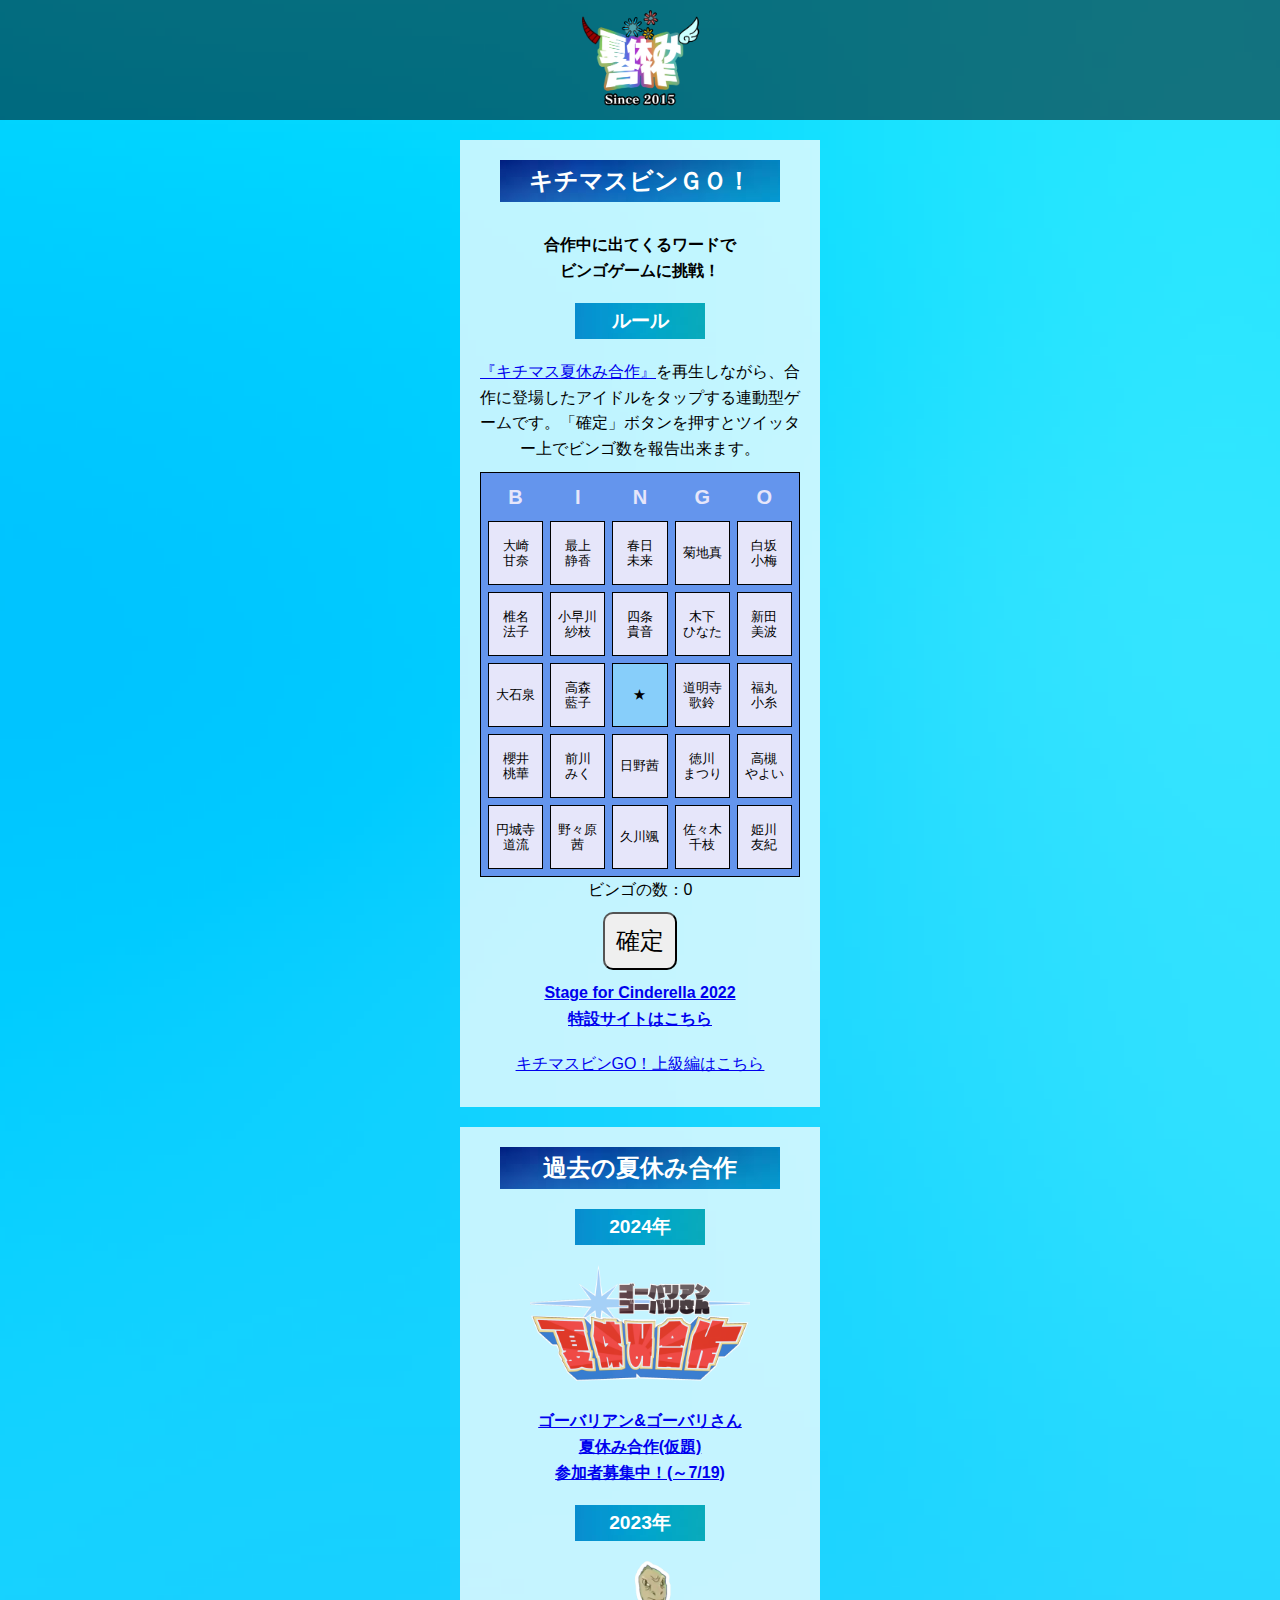
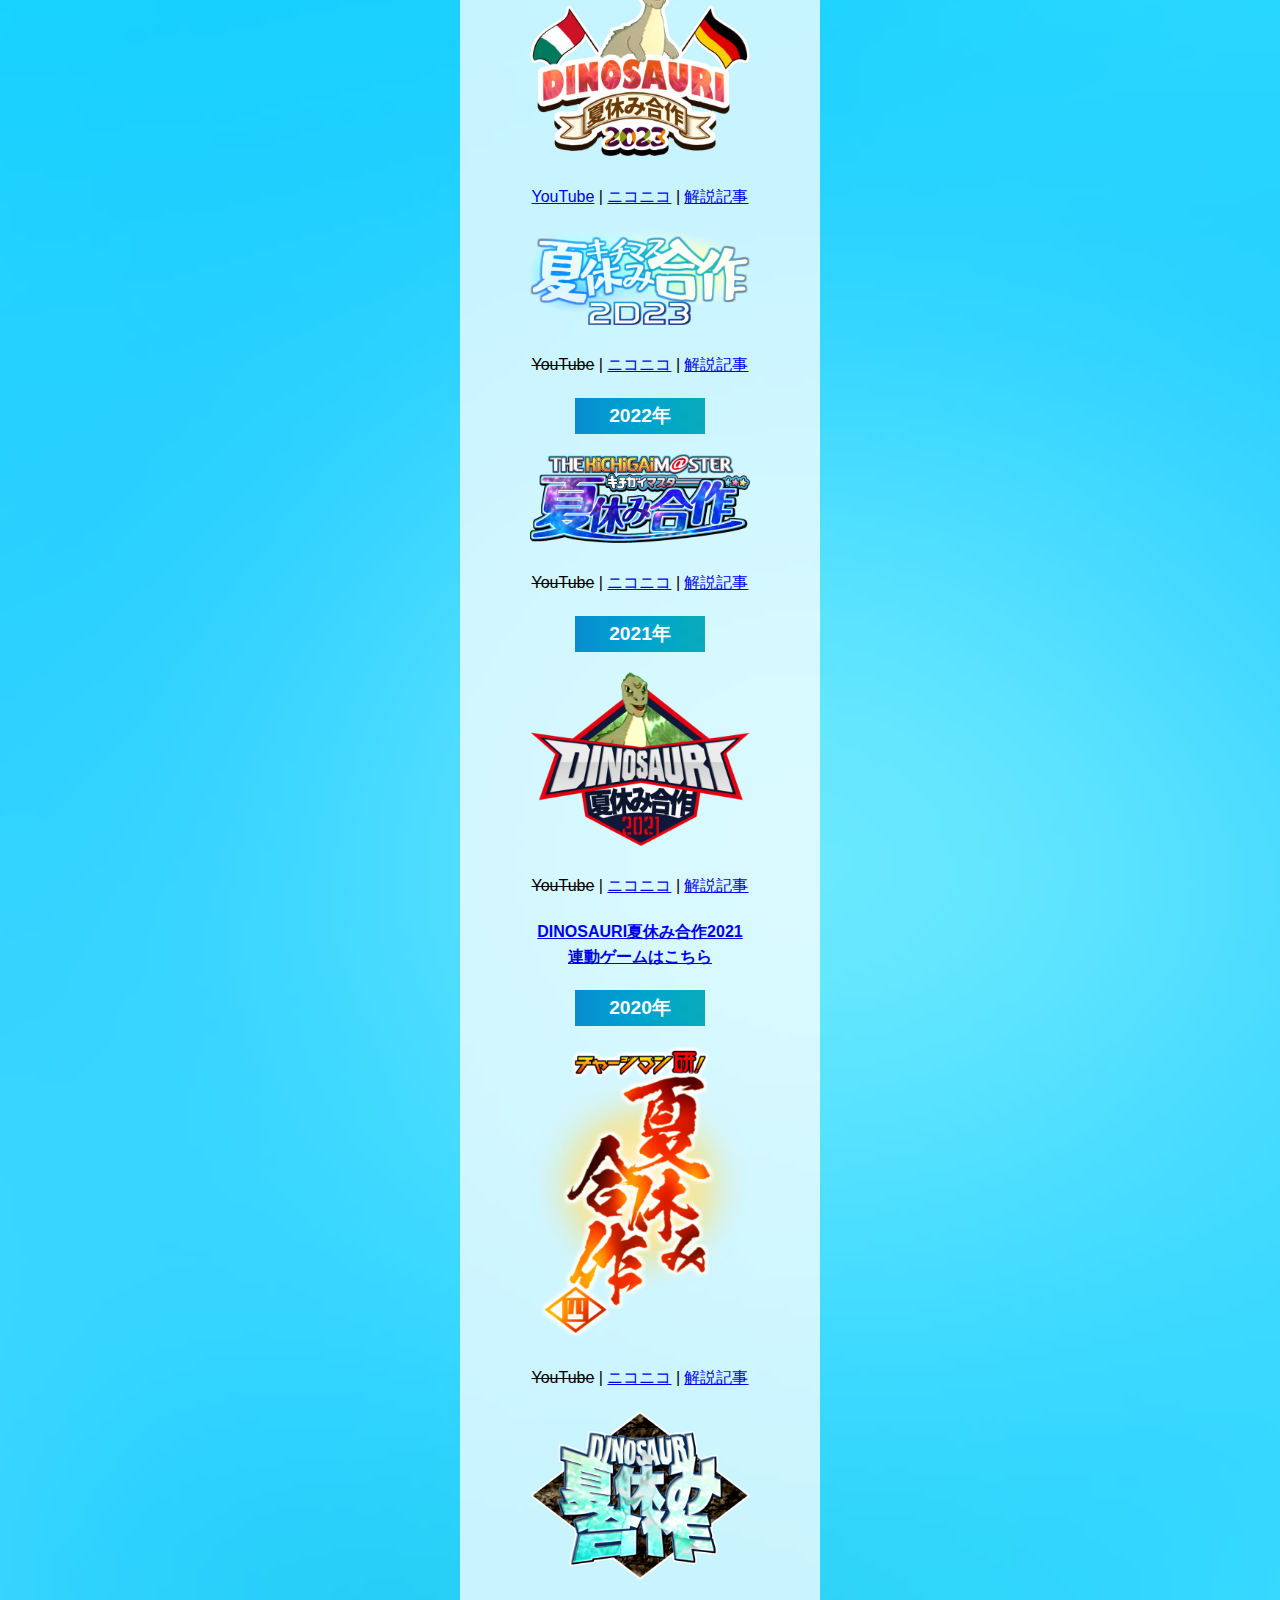
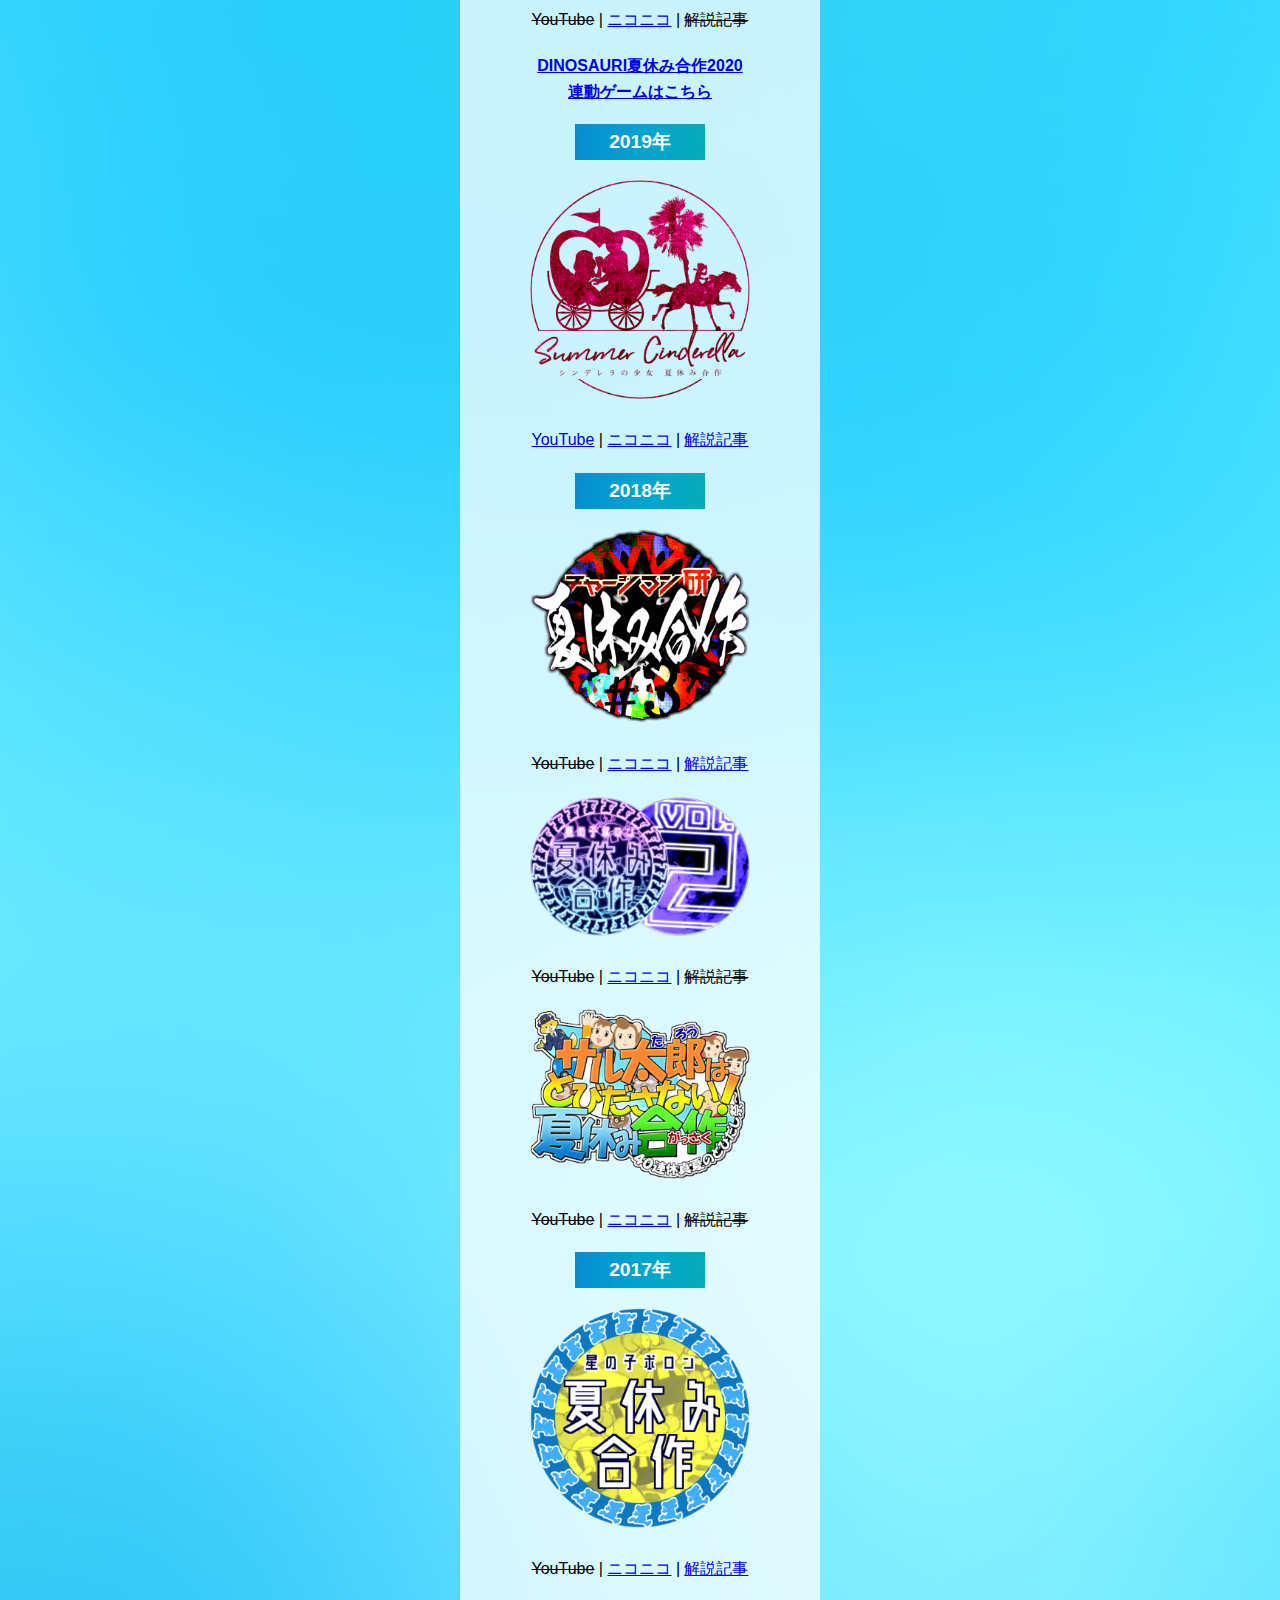
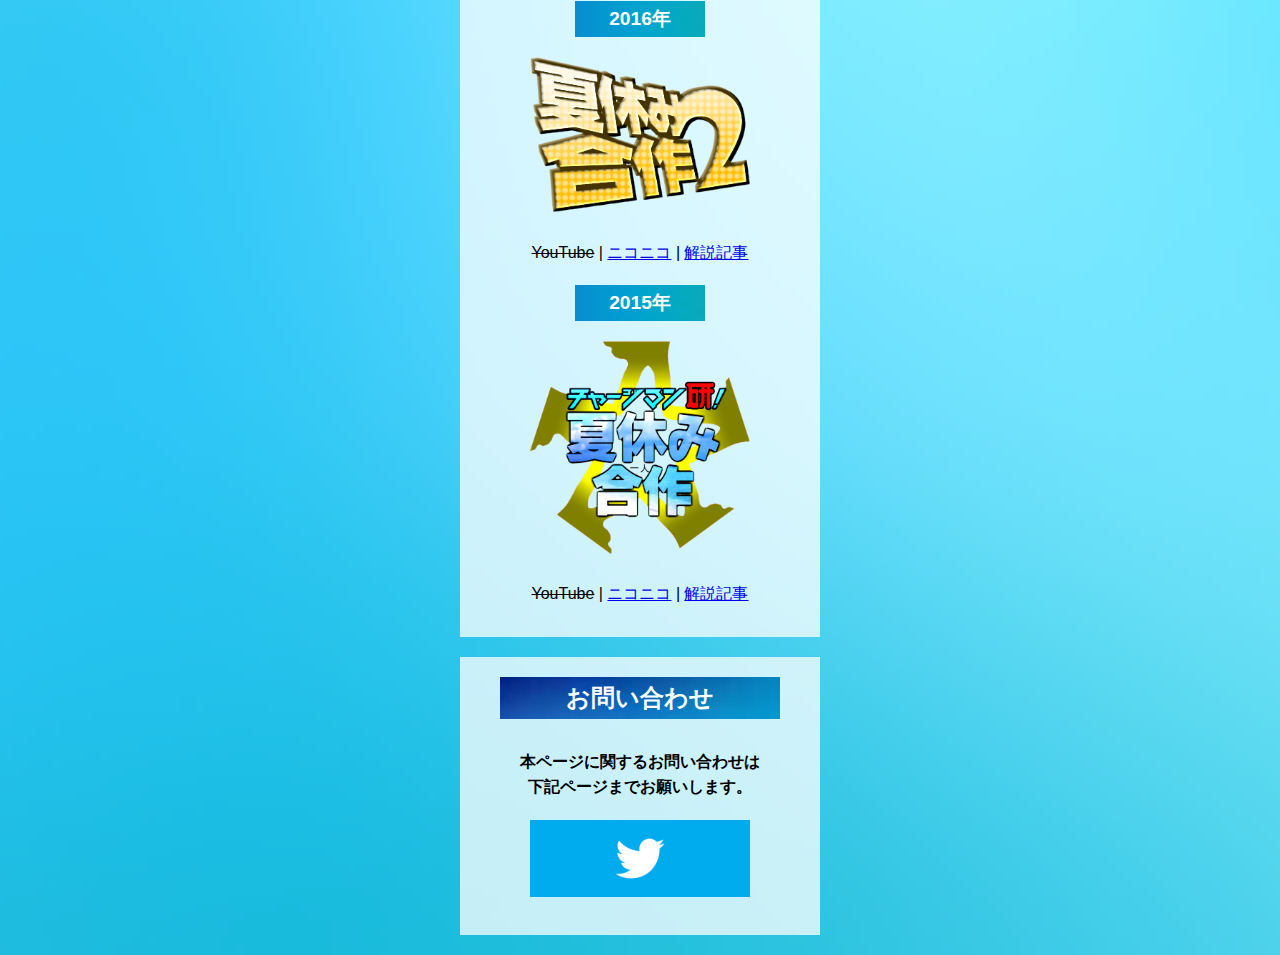
==== index.html @ e2521ad6 "Add files via upload" ====
<!doctype html>
<html lang="ja">

<head>
<meta charset="utf-8">
<meta name="viewport" content="width=device-width, initial-scale=1">
<link rel="shortcut icon" href=""><!-- favicon.ico -->
<link rel="apple-touch-icon" href=""><!-- iphone.png -->
<meta name="description" content="夏休み合作">
<title>キチマスビンGO！【夏休み合作2022連動ゲーム】</title>
<link rel="stylesheet" href="css/normalize.css">
<link rel="stylesheet" href="css/main.css">
<link rel="stylesheet" href="css/swiper.css">
<meta name="twitter:card" content="summary_large_image">
<meta name="twitter:site" content="@alpha_gun">
<meta name="twitter:title" content="夏休み合作">
<meta name="twitter:description" content="夏休み合作">
<meta name="twitter:image" content="images/summer_samune2022.png">
</head>

<body>
<!-- ========== header ========== -->
<header>
<div class="container header-container">
<div class="header-inner">
<h1 class="header-logo2022"><img src="images/summer2024.png" alt="夏休み合作"></h1>
</div><!-- /header-inner -->
</div><!-- /header-container -->
</header>
<!-- ========== /header ========== -->

<!-- ========== main ========== -->
<div class="summer-div">
	<h2 class="summer-h2">キチマスビンＧＯ！</h2>
	<p class="summer-p"><b>合作中に出てくるワードで<br>ビンゴゲームに挑戦！</b></p>
	<h3 class="summer-h3">ルール</h3>
	<p class="summer-p"><a href="https://www.nicovideo.jp/watch/sm40817952" target="_blank"><u>『キチマス夏休み合作』</u></a>を再生しながら、合作に登場したアイドルをタップする連動型ゲームです。「確定」ボタンを押すとツイッター上でビンゴ数を報告出来ます。</p>
	<p>
		<table cellspacing="7" class="bingo2022">
			<thead>
				<tr>
					<th>B</th>
					<th>I</th>
					<th>N</th>
					<th>G</th>
					<th>O</th>
				</tr>
			</thead>
			<tbody id="tbody">
			</tbody>
		</table>
		<div id="emergence_number">
			<p>ビンゴの数：<span id="bingo_count">0</span></p>
		</div>
		<input type="button" value="確定" id="openTwitter" />
	</p>
	<p class="summer-p">
		<a href="https://sfcinderella2022.idolmaster-official.jp/" target="_blank"><u><b>Stage for Cinderella 2022<br>特設サイトはこちら</b></u></a>
	</p>
	<p class="summer-p">
		<a href="advanced/" target="_blank"><u>キチマスビンGO！上級編はこちら</u></a>
	</p>
</div>

<div class="summer-div">
	<h2 class="summer-h2">過去の夏休み合作</h2>
	<h3 class="summer-h3">2024年</h3>
		<!-- ゴーバリ夏休み合作 -->
		<p class="summer-p">
			<a href="https://www.nicovideo.jp/watch/sm43857173" target="_blank">
			<img src="images/2024.png" alt="2024">
			</a>
		</p>
		<p class="summer-p">
			<a href="https://ms18ekenpu.hatenablog.com/entry/2024/05/30/220004" target="_blank"><u><b>ゴーバリアン&ゴーバリさん<br>夏休み合作(仮題)<br>参加者募集中！(～7/19)</b></u></a>
		</p>

	<h3 class="summer-h3">2023年</h3>
		<!-- DINOSAURI夏休み合作2023 -->
		<p class="summer-p">
			<a href="https://www.nicovideo.jp/watch/sm42702193" target="_blank">
			<img src="images/2023_1.png" alt="2023_1">
			</a>
		</p>
		<p class="summer-p">
			<a href="https://youtu.be/dJvhpYKHDEs" target="_blank"><u>YouTube</u></a>
			|
			<a href="https://www.nicovideo.jp/watch/sm42702193" target="_blank"><u>ニコニコ</u></a>
			|
			<a href="https://0724.tokyo/archives/37849210.html" target="_blank"><u>解説記事</u></a>
		</p>

		<!-- キチマス夏休み合作2023 -->
		<p class="summer-p">
			<a href="https://www.nicovideo.jp/watch/sm42525516" target="_blank">
			<img src="images/2023.png" alt="2023">
			</a>
		</p>
		<p class="summer-p">
			<s>YouTube</s>
			|
			<a href="https://www.nicovideo.jp/watch/sm42525516" target="_blank"><u>ニコニコ</u></a>
			|
			<a href="https://ms18ekenpu.hatenablog.com/entry/2023/08/24/235638" target="_blank"><u>解説記事</u></a>
		</p>

	<h3 class="summer-h3">2022年</h3>
		<!-- キチマス夏休み合作 -->
		<p class="summer-p">
			<a href="https://www.nicovideo.jp/watch/sm40817952" target="_blank">
			<img src="images/2022.png" alt="2022">
			</a>
		</p>
		<p class="summer-p">
			<s>YouTube</s>
			|
			<a href="https://www.nicovideo.jp/watch/sm40817952" target="_blank"><u>ニコニコ</u></a>
			|
			<a href="https://ms18ekenpu.hatenablog.com/entry/2022/08/08/211213" target="_blank"><u>解説記事</u></a>
		</p>

	<h3 class="summer-h3">2021年</h3>
		<!-- DINOSAURI夏休み合作2021 -->
		<p class="summer-p">
			<a href="https://www.nicovideo.jp/watch/sm39084681" target="_blank">
			<img src="images/2021.png" alt="2021">
			</a>
		</p>
		<p class="summer-p">
			<s>YouTube</s>
			|
			<a href="https://www.nicovideo.jp/watch/sm39084681" target="_blank"><u>ニコニコ</u></a>
			|
			<a href="https://0724.tokyo/archives/29995260.html" target="_blank"><u>解説記事</u></a>
		</p>
		<p class="summer-p">
			<a href="2021/"><u><b>DINOSAURI夏休み合作2021<br>連動ゲームはこちら</b></u></a>
		</p>

	<h3 class="summer-h3">2020年</h3>
		<!-- チャー研夏休み合作4 -->
		<p class="summer-p">
			<a href="https://www.nicovideo.jp/watch/sm37569836" target="_blank">
			<img src="images/2020_1.png" alt="2020_1">
			</a>
		</p>
		<p class="summer-p">
			<s>YouTube</s>
			|
			<a href="https://www.nicovideo.jp/watch/sm37569836" target="_blank"><u>ニコニコ</u></a>
			|
			<a href="https://0724.tokyo/archives/26369415.html" target="_blank"><u>解説記事</u></a>
		</p>

		<!-- DINOSAURI夏休み合作 -->
		<p class="summer-p">
			<a href="https://www.nicovideo.jp/watch/sm37107459" target="_blank">
			<img src="images/2020.png" alt="2020">
			</a>
		</p>
		<p class="summer-p">
			<s>YouTube</s>
			|
			<a href="https://www.nicovideo.jp/watch/sm37107459" target="_blank"><u>ニコニコ</u></a>
			|
			<s>解説記事</s>
		</p>
		<p class="summer-p">
			<a href="2020/"><u><b>DINOSAURI夏休み合作2020<br>連動ゲームはこちら</b></u></a>
		</p>

	<h3 class="summer-h3">2019年</h3>
		<!-- シンデレラの少女夏休み合作 -->
		<p class="summer-p">
			<a href="https://www.nicovideo.jp/watch/sm35444071" target="_blank">
			<img src="images/2019.png" alt="2019">
			</a>
		</p>
		<p class="summer-p">
			<a href="https://youtu.be/AQMVekYyo0c" target="_blank"><u>YouTube</u></a>
			|
			<a href="https://www.nicovideo.jp/watch/sm35444071" target="_blank"><u>ニコニコ</u></a>
			|
			<a href="https://ms18ekenpu.hatenablog.com/entry/ar1797597" target="_blank"><u>解説記事</u></a>
		</p>

	<h3 class="summer-h3">2018年</h3>
		<!-- チャー研夏休み合作3 -->
		<p class="summer-p">
			<a href="https://www.nicovideo.jp/watch/sm33578741" target="_blank">
			<img src="images/2018.png" alt="2018">
			</a>
		</p>
		<p class="summer-p">
			<s>YouTube</s>
			|
			<a href="https://www.nicovideo.jp/watch/sm33578741" target="_blank"><u>ニコニコ</u></a>
			|
			<a href="https://ms18ekenpu.hatenablog.com/entry/ar1647394" target="_blank"><u>解説記事</u></a>
		</p>

		<!-- ポロン夏休み合作2 -->
		<p class="summer-p">
			<a href="https://www.nicovideo.jp/watch/sm33576137" target="_blank">
			<img src="images/2018_1.png" alt="2018_1">
			</a>
		</p>
		<p class="summer-p">
			<s>YouTube</s>
			|
			<a href="https://www.nicovideo.jp/watch/sm33576137" target="_blank"><u>ニコニコ</u></a>
			|
			<s>解説記事</s>
		</p>

		<!-- サル太郎夏休み合作 -->
		<p class="summer-p">
			<a href="https://www.nicovideo.jp/watch/sm33577254" target="_blank">
			<img src="images/2018_2.png" alt="2018_2">
			</a>
		</p>
		<p class="summer-p">
			<s>YouTube</s>
			|
			<a href="https://www.nicovideo.jp/watch/sm33577254" target="_blank"><u>ニコニコ</u></a>
			|
			<s>解説記事</s>
		</p>

	<h3 class="summer-h3">2017年</h3>
		<!-- ポロン夏休み合作 -->
		<p class="summer-p">
			<a href="https://www.nicovideo.jp/watch/sm31613584" target="_blank">
			<img src="images/2017.png" alt="2017">
			</a>
		</p>
		<p class="summer-p">
			<s>YouTube</s>
			|
			<a href="https://www.nicovideo.jp/watch/sm31613584" target="_blank"><u>ニコニコ</u></a>
			|
			<a href="https://0724.tokyo/archives/19364456.html" target="_blank"><u>解説記事</u></a>
		</p>

	<h3 class="summer-h3">2016年</h3>
		<!-- チャー研夏休み合作2 -->
		<p class="summer-p">
			<a href="https://www.nicovideo.jp/watch/sm29278733" target="_blank">
			<img src="images/2016.png" alt="2016">
			</a>
		</p>
		<p class="summer-p">
			<s>YouTube</s>
			|
			<a href="https://www.nicovideo.jp/watch/sm29278733" target="_blank"><u>ニコニコ</u></a>
			|
			<a href="https://0724.tokyo/archives/19364658.html" target="_blank"><u>解説記事</u></a>
		</p>

	<h3 class="summer-h3">2015年</h3>
		<!-- チャー研夏休み合作 -->
		<p class="summer-p">
			<a href="https://www.nicovideo.jp/watch/sm26759230" target="_blank">
			<img src="images/2015.png" alt="2015">
			</a>
		</p>
		<p class="summer-p">
			<s>YouTube</s>
			|
			<a href="https://www.nicovideo.jp/watch/sm26759230" target="_blank"><u>ニコニコ</u></a>
			|
			<a href="https://0724.tokyo/archives/19364595.html" target="_blank"><u>解説記事</u></a>
		</p>

</div>

<div class="summer-div">
	<h2 class="summer-h2">お問い合わせ</h2>
	<p class="summer-p">
		<b>本ページに関するお問い合わせは<br>下記ページまでお願いします。</b>
	</p>
	<!--
	<p class="summer-p">
		<a href="https://0724.tokyo"><img src="images/0724tokyo.png" alt="冷蔵庫" target="_blank"></a>
	</p>
	-->
	<p class="summer-p">
		<a href="https://x.com/alpha_gun"><img src="images/twitter.png" alt="X(旧Twitter)" target="_blank"></a>
	</p>
</div>
<!-- ========== /main ========== -->

<script src="script/script.js"></script>
<script src="script/counter.js"></script>
<script src="script/bingo2022.js"></script>
<script src="script/swiper.js"></script>
<script src="https://ajax.googleapis.com/ajax/libs/jquery/2.0.0/jquery.min.js"></script>
<script async src="https://platform.twitter.com/widgets.js" charset="utf-8"></script>
<script src="https://d.line-scdn.net/r/web/social-plugin/js/thirdparty/loader.min.js" async="async" defer="defer"></script>

<script>
//一番上に戻る
jQuery(document).ready(function() {
	var offset = 100;
	var duration = 500;
	jQuery(window).scroll(function() {
		if (jQuery(this).scrollTop() > offset) {
			jQuery('.pagetop').fadeIn(duration);
		} else {
			jQuery('.pagetop').fadeOut(duration);
		}
	});
	jQuery('.pagetop').click(function(event) {
		event.preventDefault();
		jQuery('html, body').animate({scrollTop: 0}, duration);
		return false;
	})
});
</script>

<div class="pagetop"><img src="images/top.png" class="pagetop-img"></div> 

</body>
</html>
---- css/main.css ----
@charset "utf-8";

/* ========== すべて共通 ========== */
html, body {
	font-size: 16px;
	font-family: 'M PLUS 1p', sans-serif;
	color: #000;
	text-align: center;
}
html {
	background: url(../images/h8.png) no-repeat center center;
	background-size: cover;
	margin: 0 auto;	/* 空白 */
}
body, div, p, h1, h2, h3, h4, ul, figure {
	margin: 0 auto 0 auto;	/* 空白 */
	padding: 0;
}
p, td, th, li {
	line-height: 1.6;
}
strong {
	color: #1f1fcc;
	font-size: 1.3rem;	
}
img {
	width: 100%;
	height: auto;
}
a {
	color: 1f1fcc;
	text-decoration: none;
}
a:hover {
	color: 1f1fff;
}
a:active {
	color: 1f1f99;
}
/* 共通の見出し */
h1 {
	margin-bottom: 0rem;
	border-bottom: 0px dashed cc1f1f;
	font-weight: normal;
	font-size: 1.6rem;
}

/* ========== ヘッダー ========== */
header {
	background-color: rgba( 0, 0, 0, 0.50 );
}
.header-inner {
	display: flex;
	justify-content: space-between;
	align-items: center;
}
.header-logo {
	margin: 0 auto;
	padding: 10px 0;
	width: 130px;
	height: 100px;
}
/* キチマス用 20220724 */
.header-logo2022 {
	margin: 0 auto;
	padding: 10px 0;
	width: 230px;
	height: 100px;
}

/* ========== index.html トップページ ========== */
/* 見出し */
.summer-h2 {
	margin: 0px auto 20px auto;	/* 空白 */
	border: 0px solid #1f1fff;	/* 縁取り */
	padding: 5px;			/* 文字周り余白 */
	max-width: 270px;
	border-radius: 0px;		/* 角丸める */
	background: url(../images/h0.jpg) no-repeat center center;
	color: #fff;
	font-size: 1.5rem;
}
.summer-h3 {
	margin: 10px auto 10px auto;	/* 空白 */
	border: 0px solid #1f1fff;	/* 縁取り */
	padding: 5px;			/* 文字周り余白 */
	max-width: 120px;
	border-radius: 0px;		/* 角丸める */
	background: url(../images/h2.jpg) no-repeat center center;
	color: #fff;
	font-size: 1.2rem;
}

/* 枠内 */
.summer-div {
	margin: 20px auto 20px auto;	/* 空白 */
	padding: 20px 20px;
	border: 0px solid #1f1fff;
	border-radius: 0px;
	max-width: 320px;
	background-color: rgba( 255, 255, 255, 0.75 );
}
.summer-p {
	padding: 10px 0;
}
.summer-p img{
	max-width: 220px;
	height: auto;
}

/* ========== 上に戻るボタン ========== */
.pagetop {
	color: #fff;
	background-color: rgba(0,0,0,0.3);
	text-decoration: none;
	display: none;
	position: fixed;
	bottom: 1rem;
	right: 1rem;
	font-size: 1.5rem;
	width: 3.3rem;
	height: 3.3rem;
	line-height: 3.3rem;
	border-radius: 3.3rem;
	text-align: center;
	cursor: pointer;
}
.pagetop-img {
	padding-top: 0.7rem;
	max-width: 50%;
	height: auto;
}
.pagetop:hover {
	color: #fff !important;
	background-color: #1f1fff;
	text-decoration: none;
}

/* ========== カウントボタン ========== */
#disp_count {
	background-color: #1f1fff;
	color: #FFF;
	font-size: 72px;
	border-radius: 10px;
	padding: 10px;
	width: 180px;
}

#btn_count_up {
	font-size: 24px;
	border-radius: 10px;
	padding: 20px 78px;
	margin-top: 10px;
}

#btn_reset {
	font-size: 24px;
	border-radius: 10px;
	padding: 11px;
	margin-top: 10px;
}

#openTwitter {
	font-size: 24px;
	border-radius: 10px;
	padding: 11px;
	margin-top: 10px;
}

#btn_count_up:hover {
	background-color: #8f8fff;
}
#btn_reset:hover {
	background-color: #ff8f8f;
}
#openTwitter:hover {
	background-color: #8f8fff;
}

/* ========== 夏休み合作2021ビンゴゲーム ========== */
.bingo2021 {
	table-layout:fixed;
	border:1px solid black;
	background: #9932CC;
	width: 100%;
}
.bingo2021 th {
	font-size: 20px;
	color: #E6E6FA;
}
.bingo2021 td {
	font-size: 13px;
	vertical-align: middle;
	border:1px solid black;
	text-align: center;
	line-height: 50px;
	width: 20%;
	background: #E6E6FA;
}
.bingo2021 .isclicked_true {
	background: #87CEEB;
}

/* ========== 夏休み合作2022ビンゴゲーム ========== */
.bingo2022 {
	table-layout:fixed;
	border:1px solid black;
	background: #6495ED;
	width: 100%;
}
.bingo2022 th {
	font-size: 20px;
	color: #E6E6FA;
}
.bingo2022 td {
	font-size: 13px;
	vertical-align: middle;
	border:1px solid black;
	text-align: center;
	line-height: 15px;
	width: 20%;
	background: #E6E6FA;
}
.bingo2022 .isclicked_true {
	background: #87CEFA;
}

/* ========== 夏休み合作2022ビンゴゲーム上級 ========== */
.bingo2022advanced {
	table-layout:fixed;
	border:1px solid black;
	background: #FF4500;
	width: 100%;
}
.bingo2022advanced th {
	font-size: 20px;
	color: #FFFACD;
}
.bingo2022advanced td {
	font-size: 9px;
	vertical-align: middle;
	border:1px solid black;
	text-align: center;
	line-height: 20px;
	width: 20%;
	background: #FFFFE0;
}
.bingo2022advanced .isclicked_true {
	background: #FFD700;
}
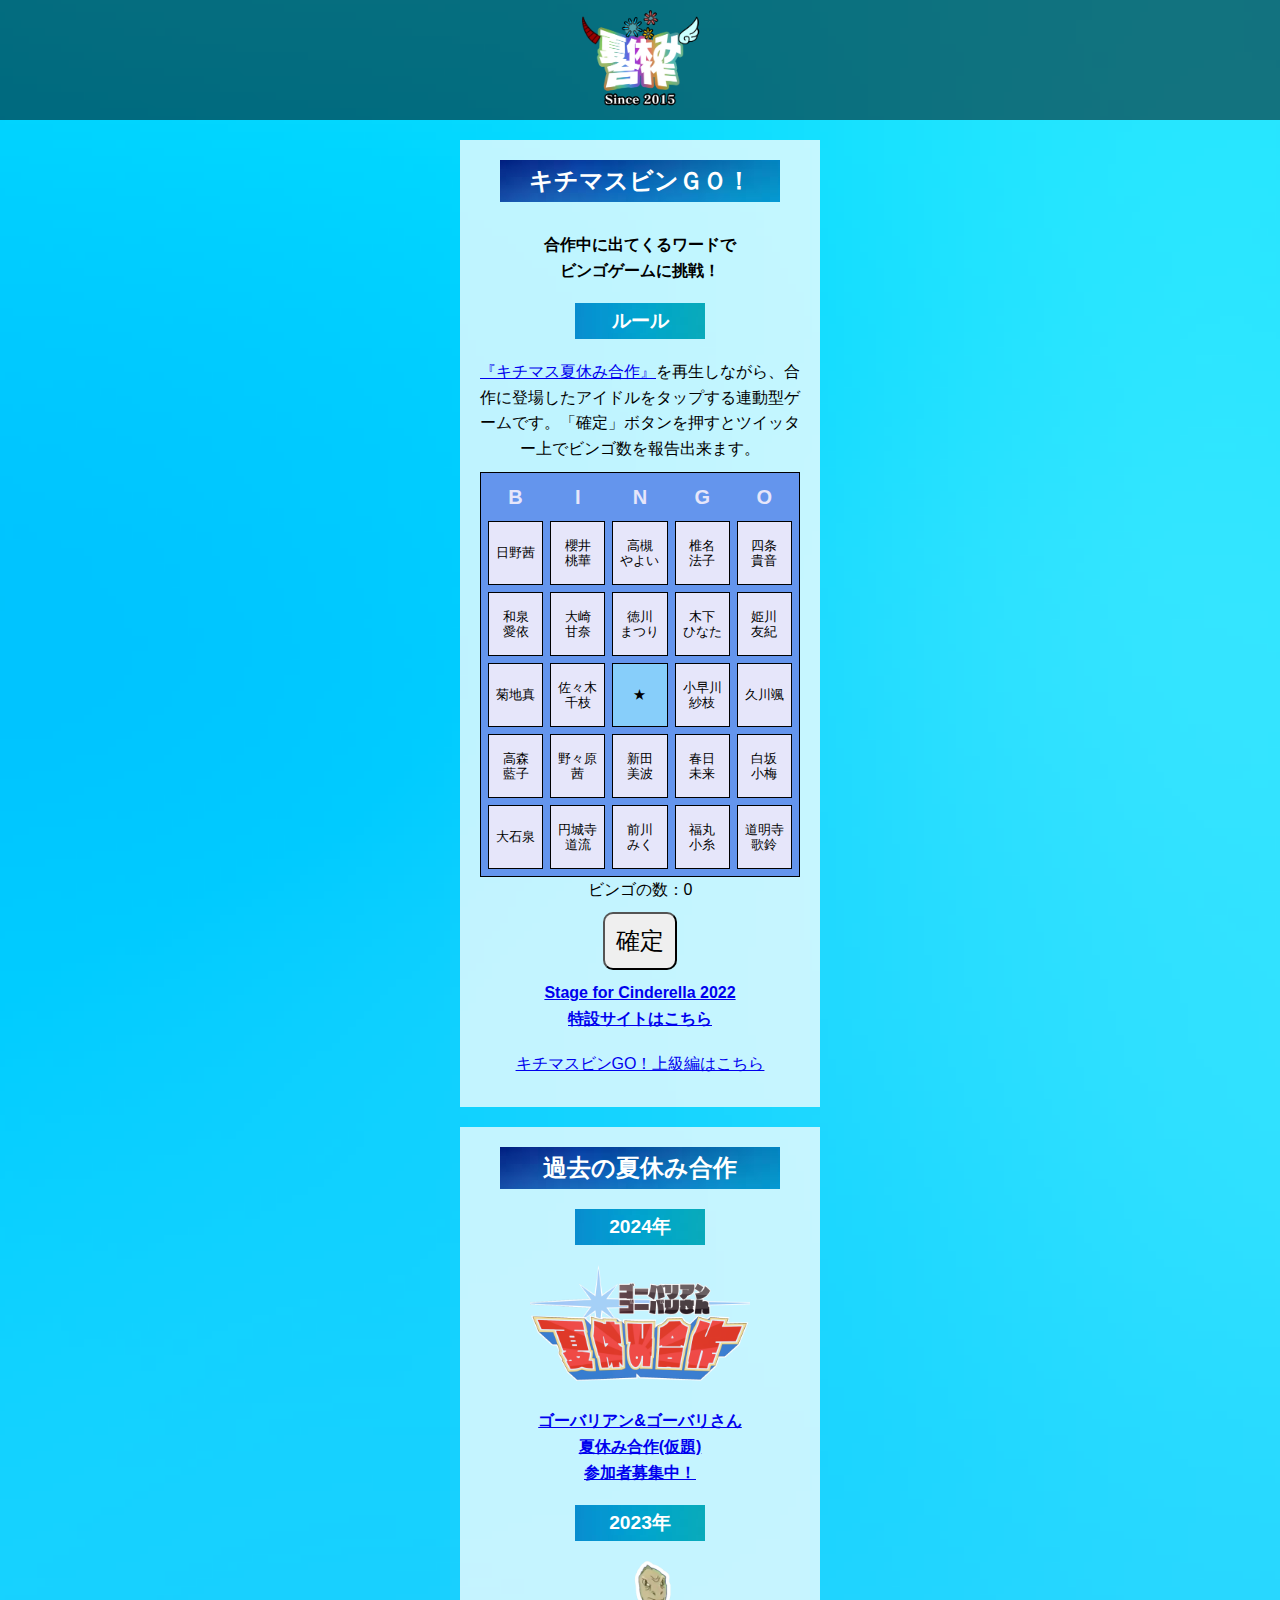
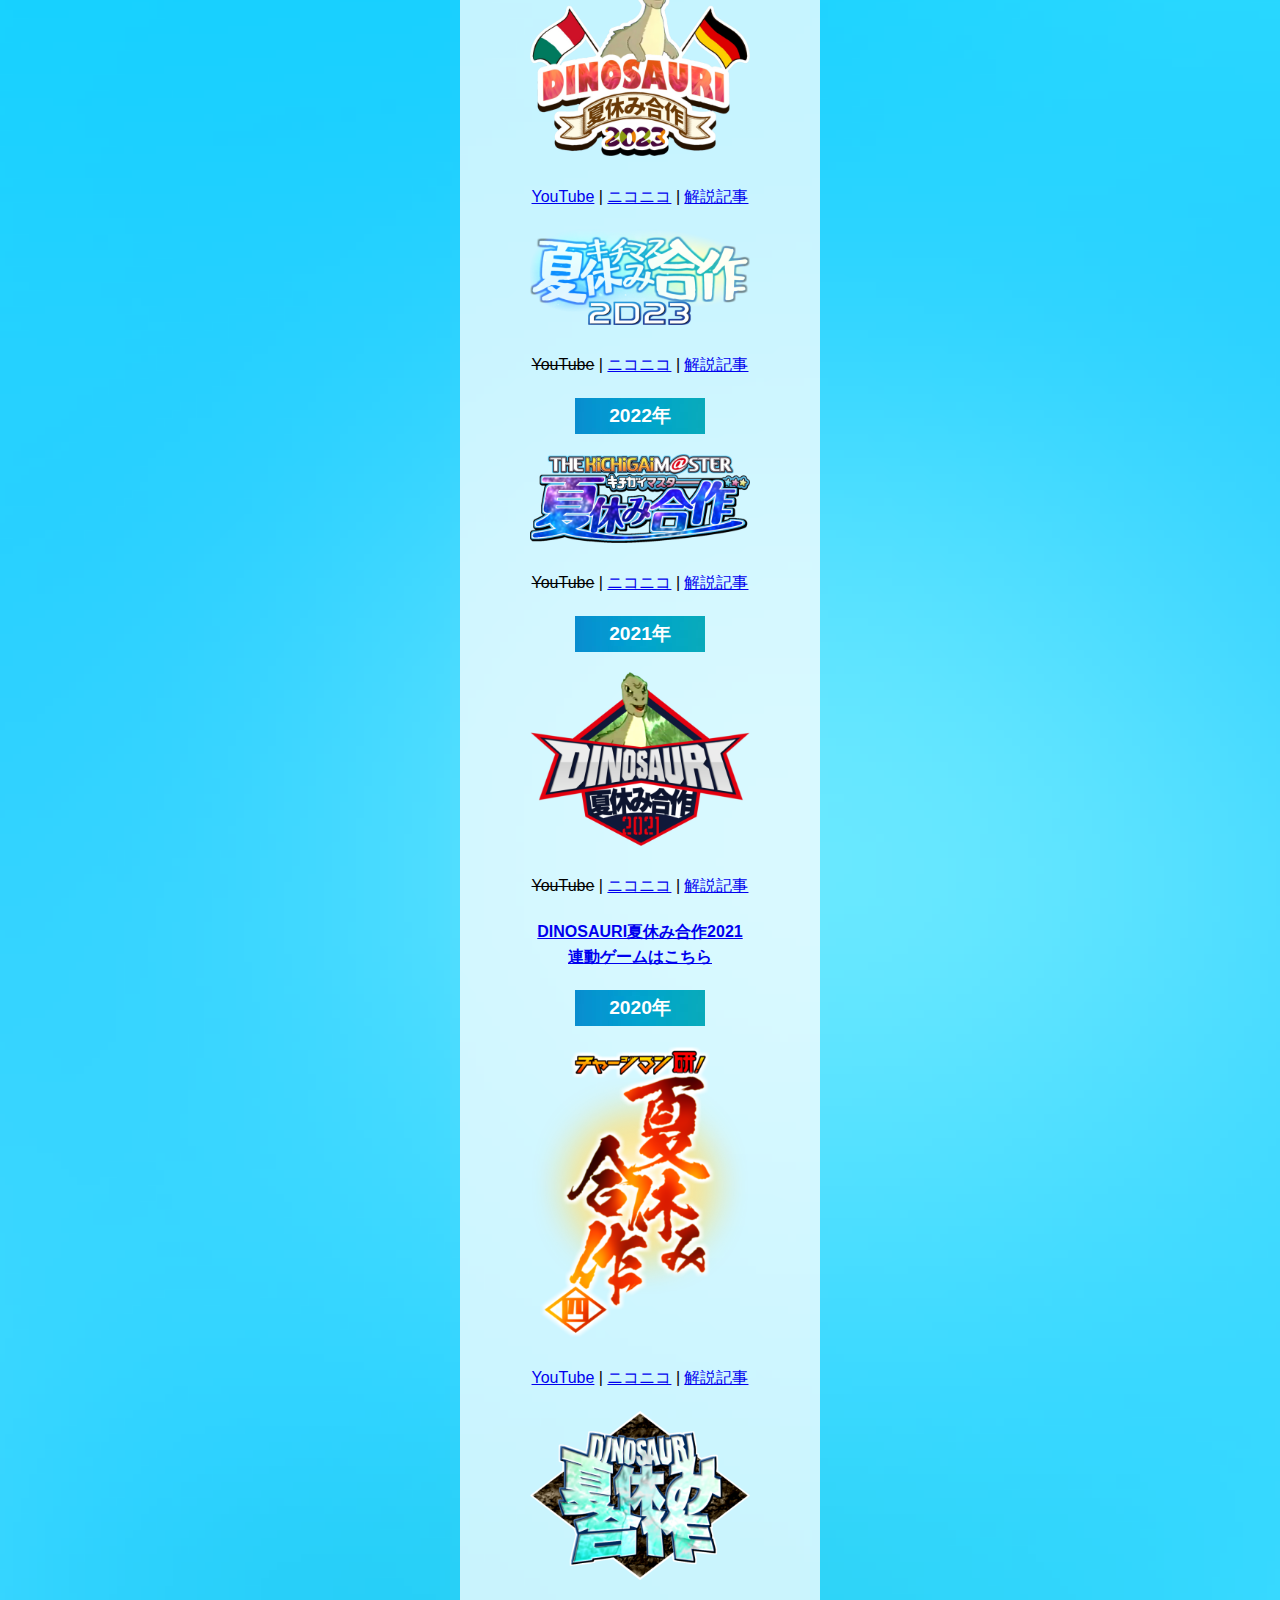
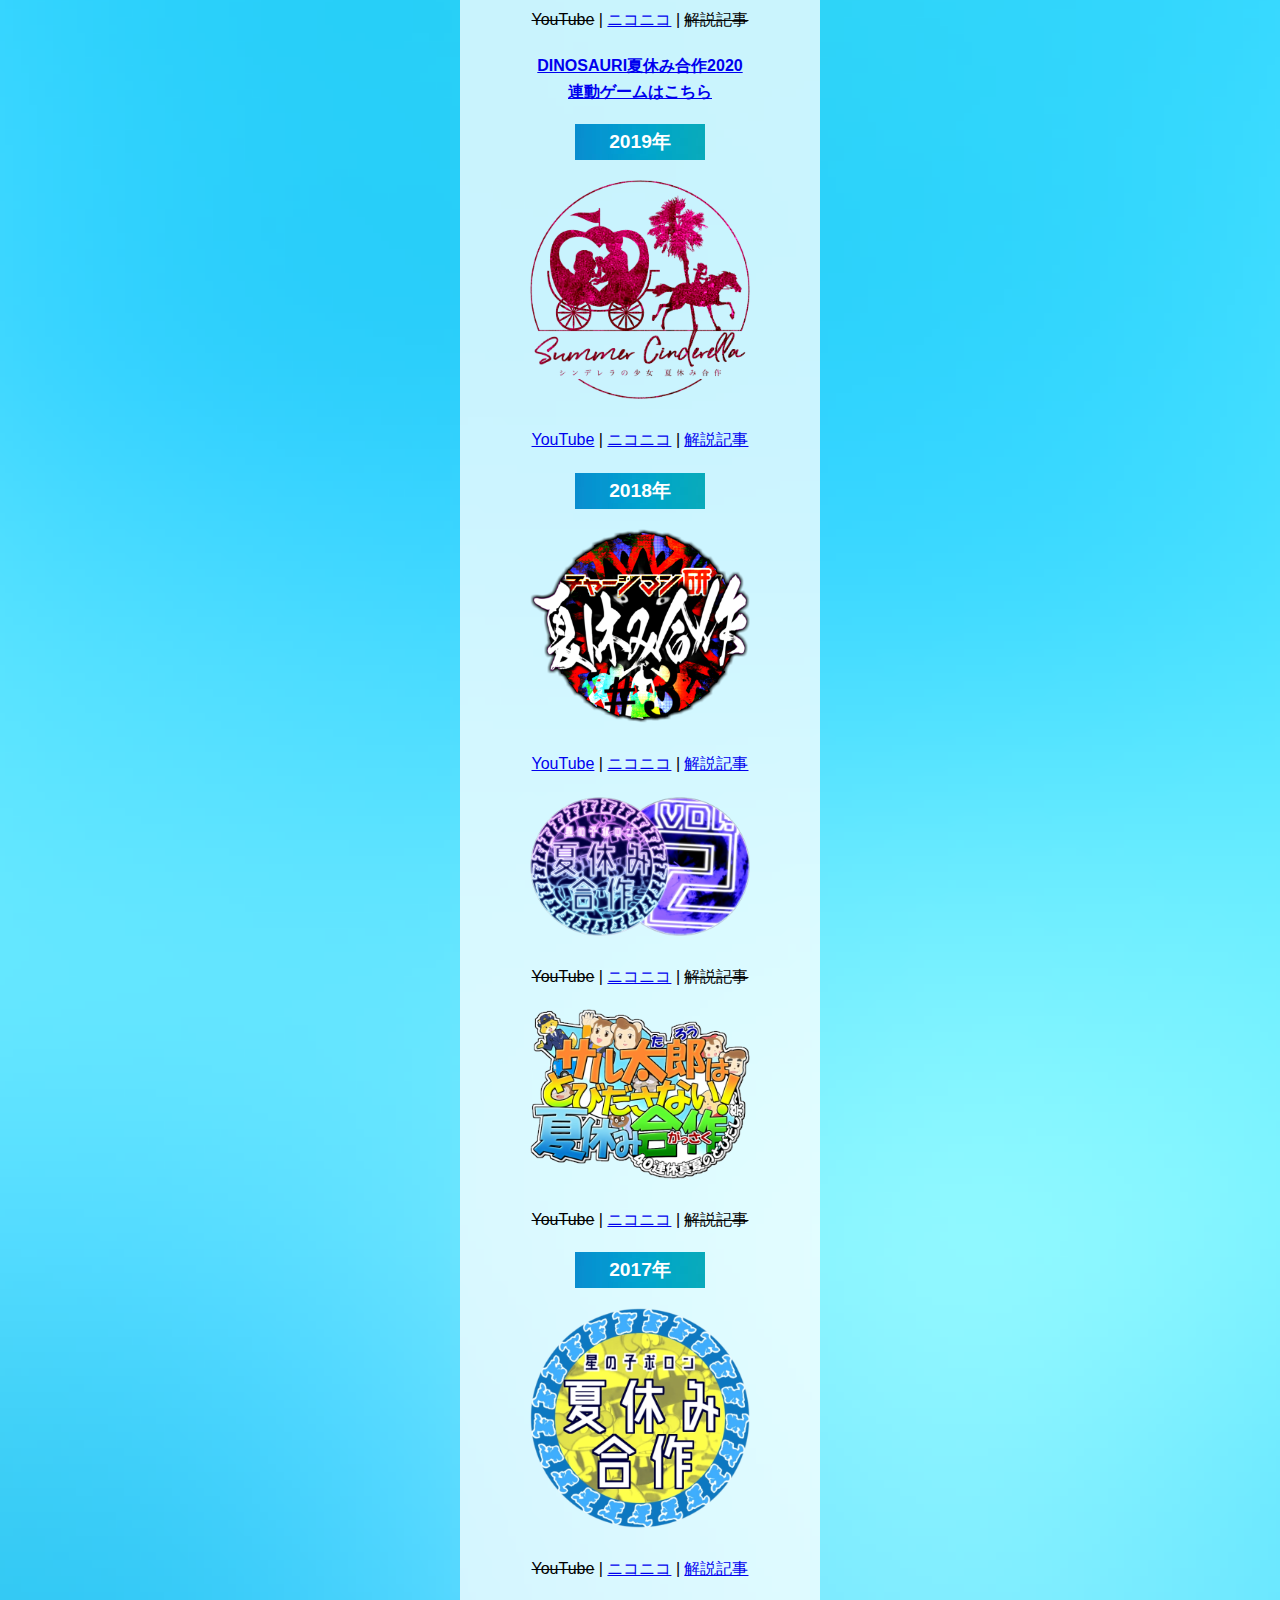
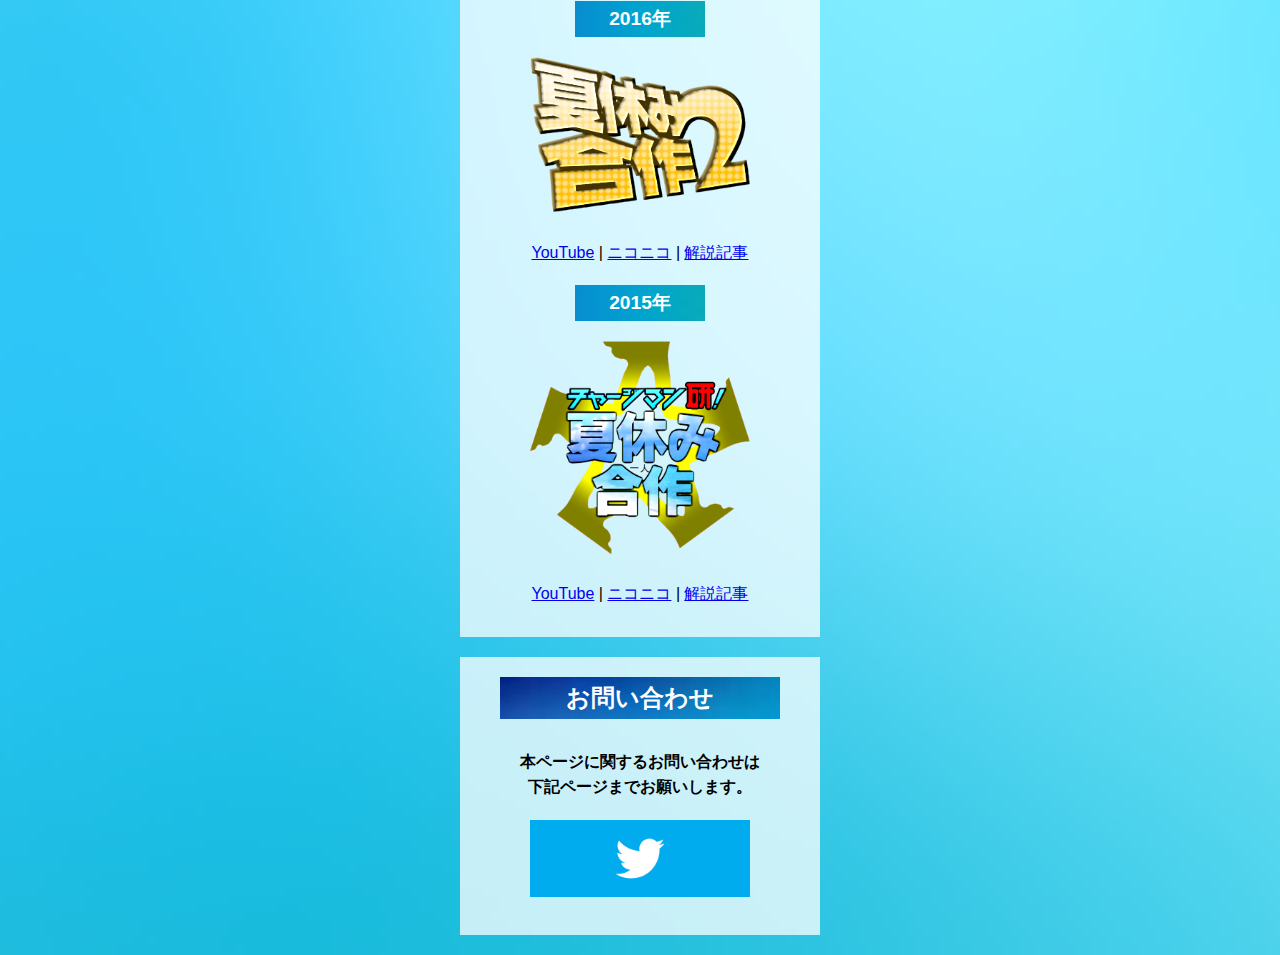
==== commit f26f55a7: "Add files via upload" ====
--- a/index.html
+++ b/index.html
@@ -72,7 +72,7 @@
 			</a>
 		</p>
 		<p class="summer-p">
-			<a href="https://ms18ekenpu.hatenablog.com/entry/2024/05/30/220004" target="_blank"><u><b>ゴーバリアン&ゴーバリさん<br>夏休み合作(仮題)<br>参加者募集中！(～7/19)</b></u></a>
+			<a href="https://ms18ekenpu.hatenablog.com/entry/2024/05/30/220004" target="_blank"><u><b>ゴーバリアン&ゴーバリさん<br>夏休み合作(仮題)<br>参加者募集中！</b></u></a>
 		</p>
 
 	<h3 class="summer-h3">2023年</h3>
@@ -145,7 +145,7 @@
 			</a>
 		</p>
 		<p class="summer-p">
-			<s>YouTube</s>
+			<a href="https://youtu.be/qJrdE3Yfb-w" target="_blank"><u>YouTube</u></a>
 			|
 			<a href="https://www.nicovideo.jp/watch/sm37569836" target="_blank"><u>ニコニコ</u></a>
 			|
@@ -192,7 +192,7 @@
 			</a>
 		</p>
 		<p class="summer-p">
-			<s>YouTube</s>
+			<a href="https://youtu.be/A89SqdRbscY" target="_blank"><u>YouTube</u></a>
 			|
 			<a href="https://www.nicovideo.jp/watch/sm33578741" target="_blank"><u>ニコニコ</u></a>
 			|
@@ -250,7 +250,7 @@
 			</a>
 		</p>
 		<p class="summer-p">
-			<s>YouTube</s>
+			<a href="https://youtu.be/qJrdE3Yfb-w" target="_blank"><u>YouTube</u></a>
 			|
 			<a href="https://www.nicovideo.jp/watch/sm29278733" target="_blank"><u>ニコニコ</u></a>
 			|
@@ -265,7 +265,7 @@
 			</a>
 		</p>
 		<p class="summer-p">
-			<s>YouTube</s>
+			<a href="https://youtu.be/qJrdE3Yfb-w" target="_blank"><u>YouTube</u></a>
 			|
 			<a href="https://www.nicovideo.jp/watch/sm26759230" target="_blank"><u>ニコニコ</u></a>
 			|
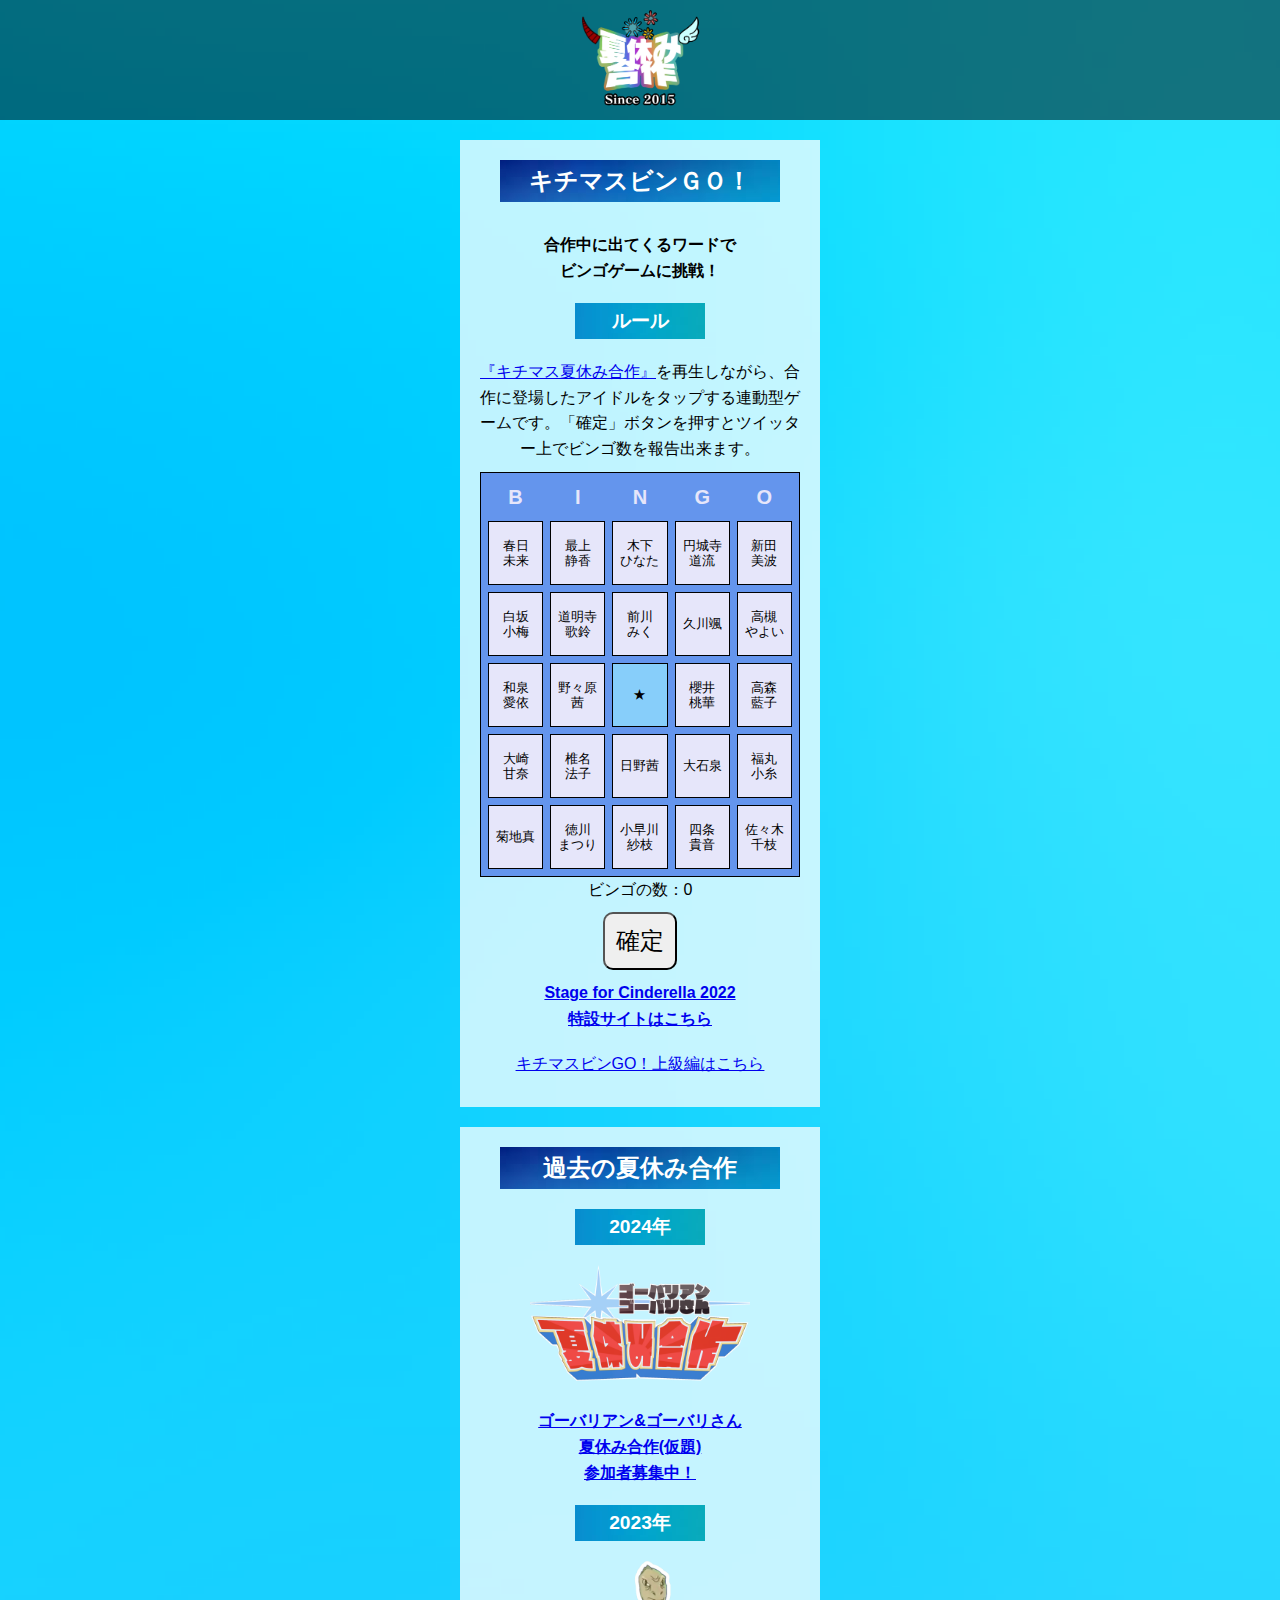
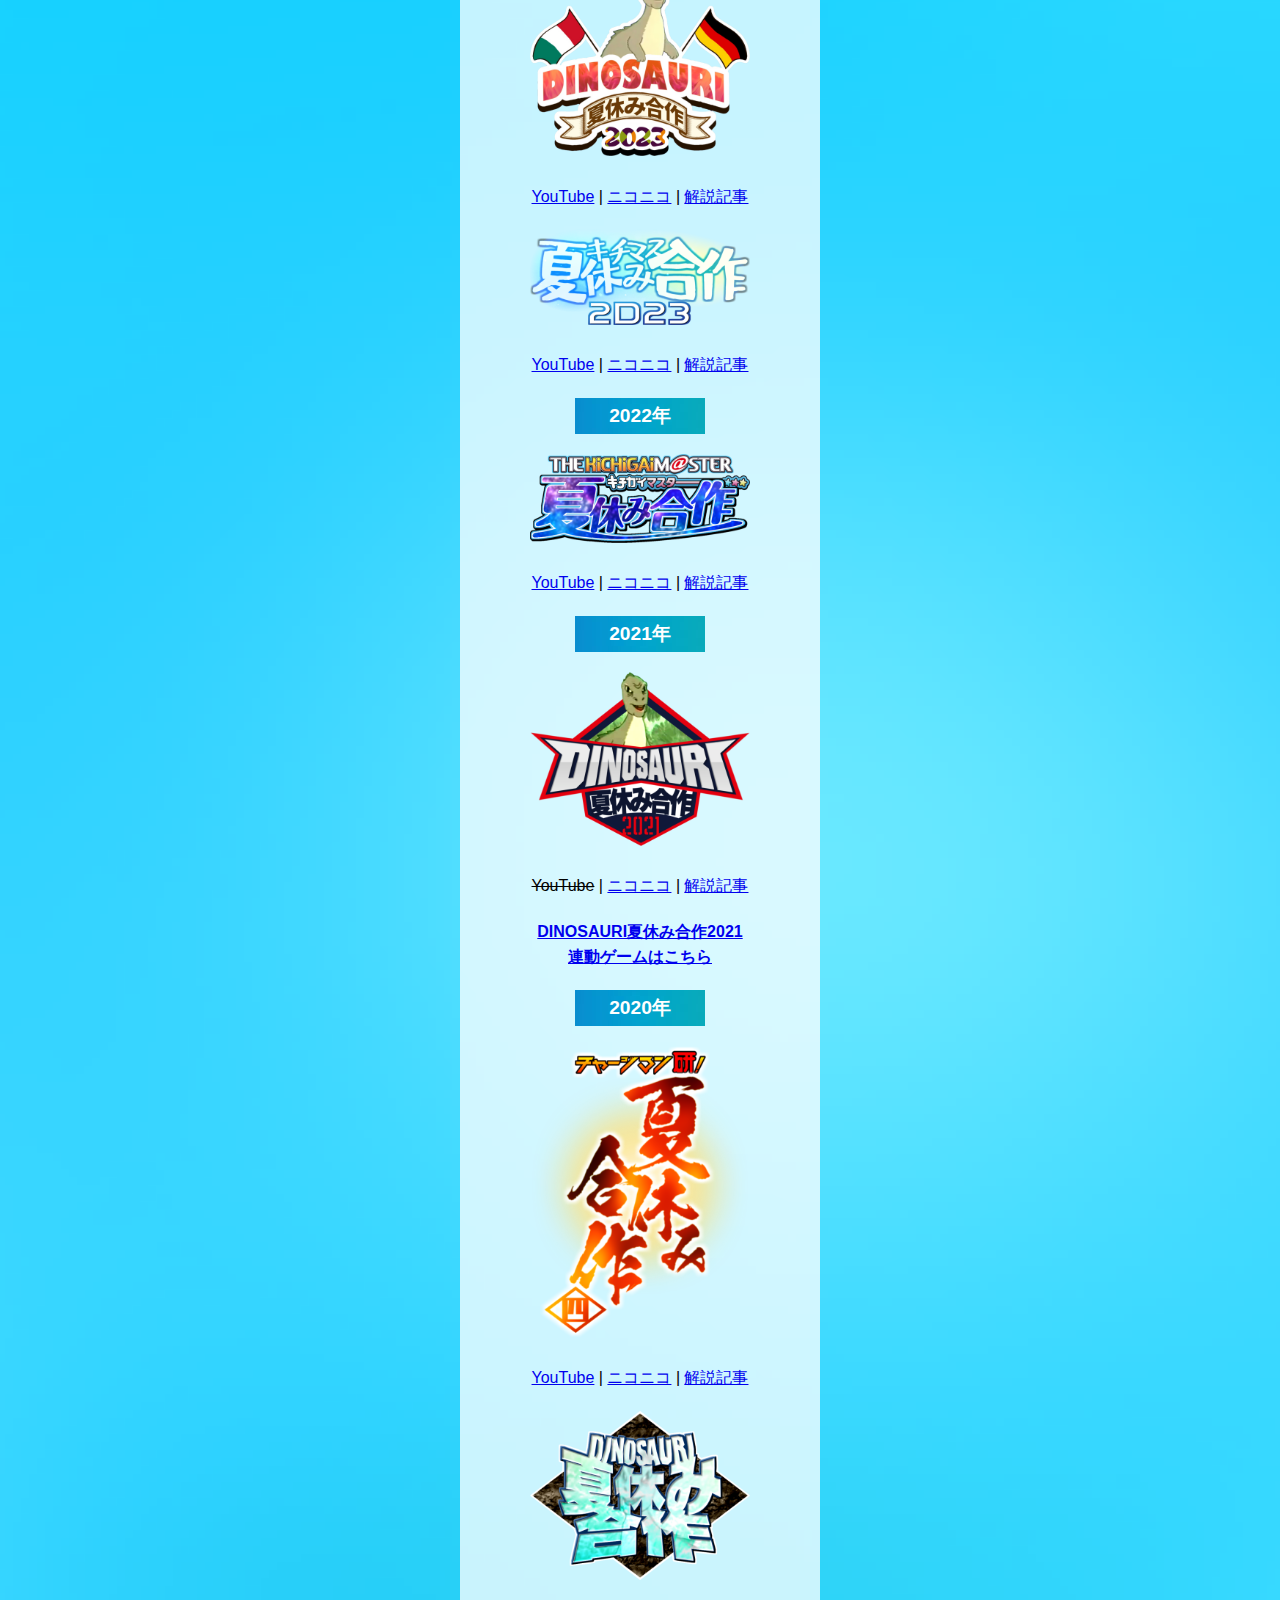
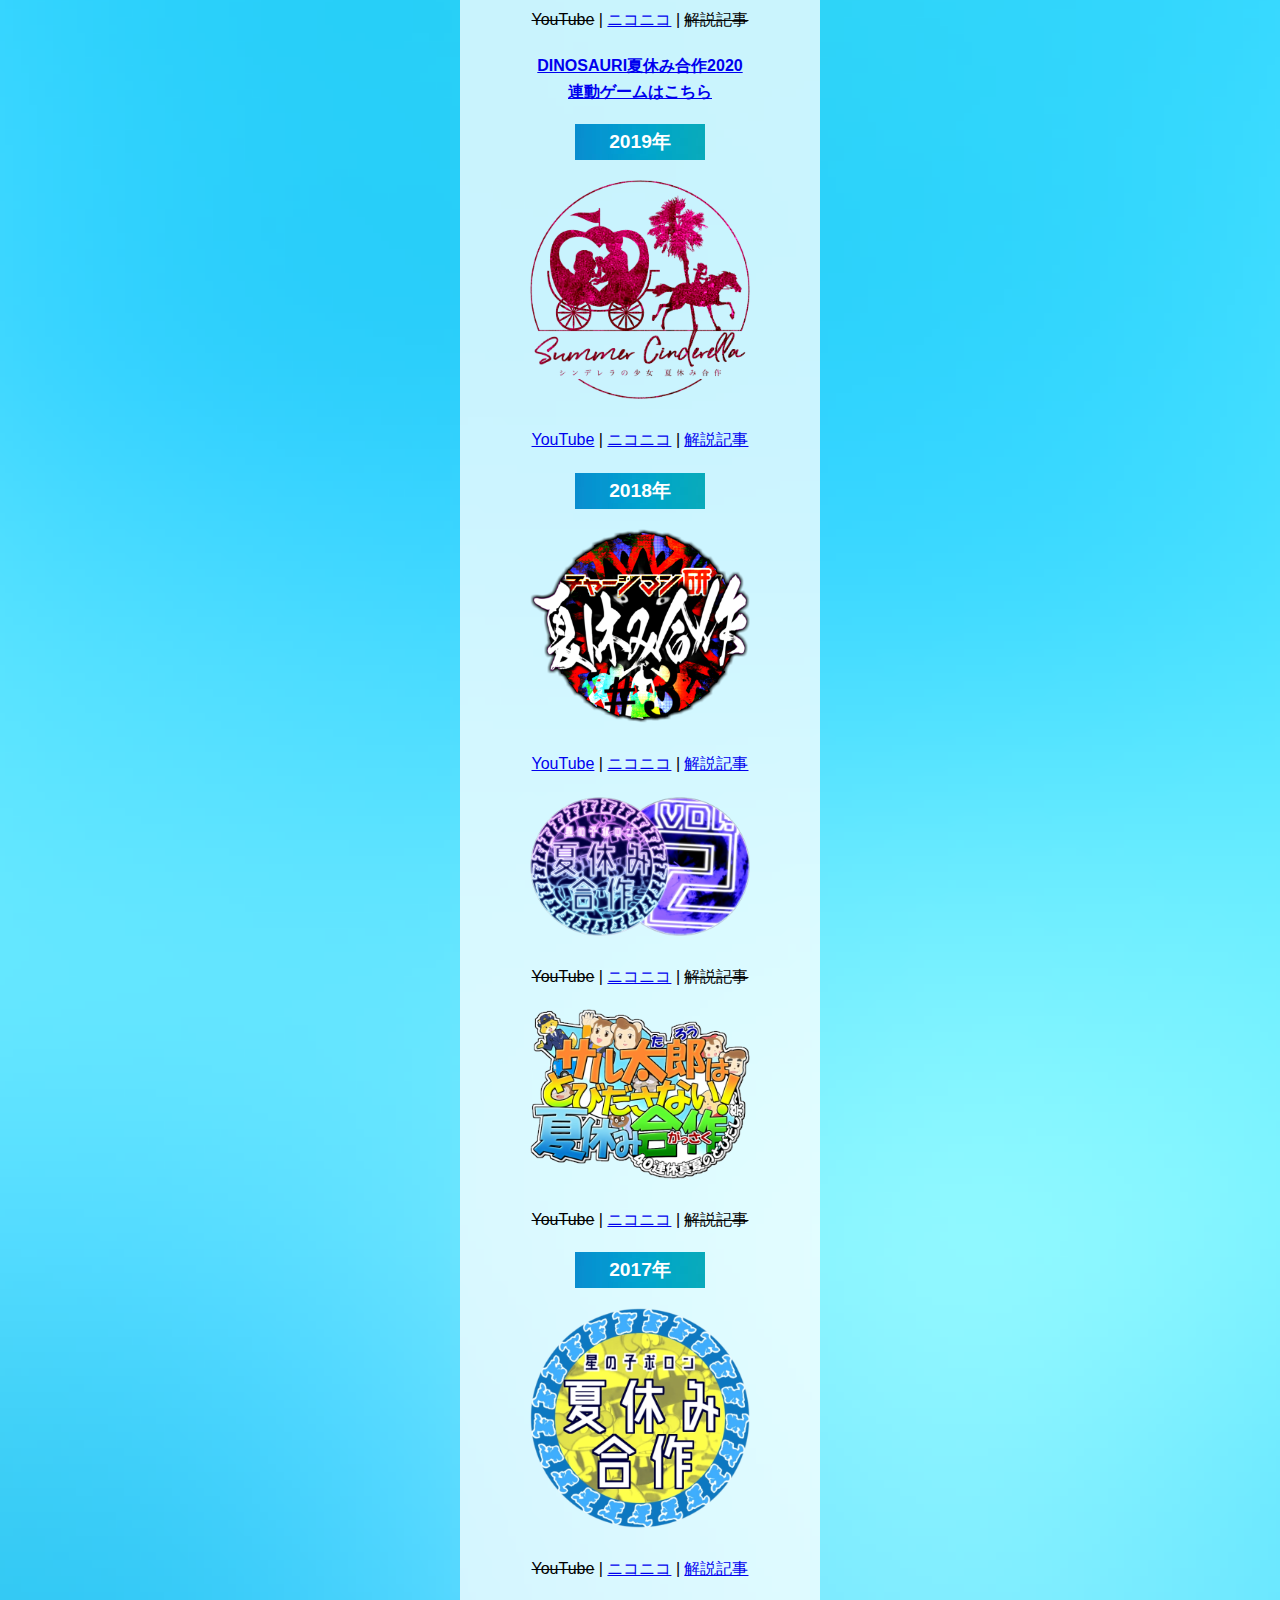
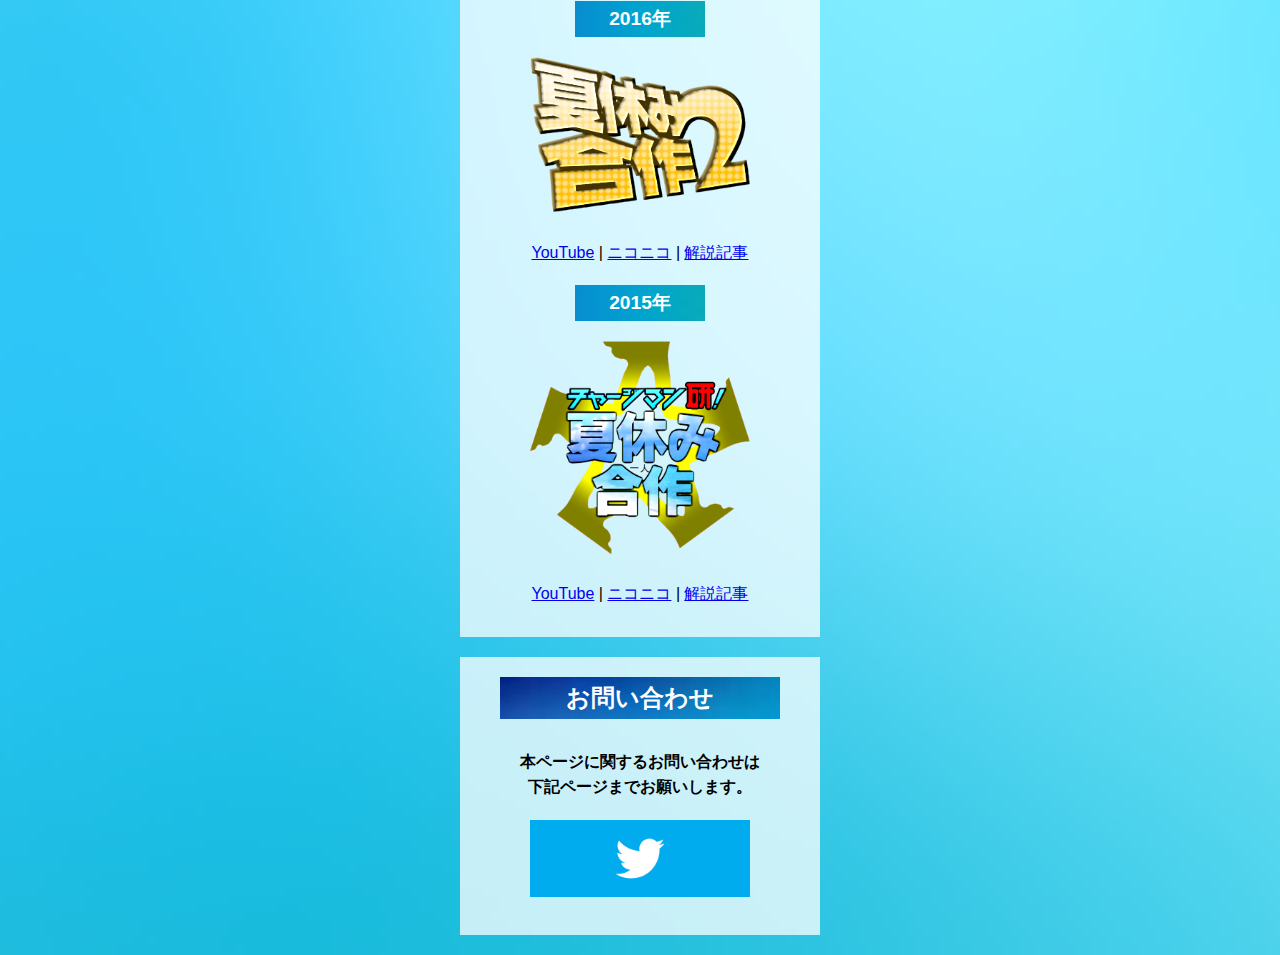
==== commit dfa3339a: "Add files via upload" ====
--- a/index.html
+++ b/index.html
@@ -97,7 +97,7 @@
 			</a>
 		</p>
 		<p class="summer-p">
-			<s>YouTube</s>
+			<a href="youtu.be/I04TKc1oPVE" target="_blank"><u>YouTube</u></a>
 			|
 			<a href="https://www.nicovideo.jp/watch/sm42525516" target="_blank"><u>ニコニコ</u></a>
 			|
@@ -112,7 +112,7 @@
 			</a>
 		</p>
 		<p class="summer-p">
-			<s>YouTube</s>
+			<a href="youtu.be/LuVbvlsE_-c" target="_blank"><u>YouTube</u></a>
 			|
 			<a href="https://www.nicovideo.jp/watch/sm40817952" target="_blank"><u>ニコニコ</u></a>
 			|
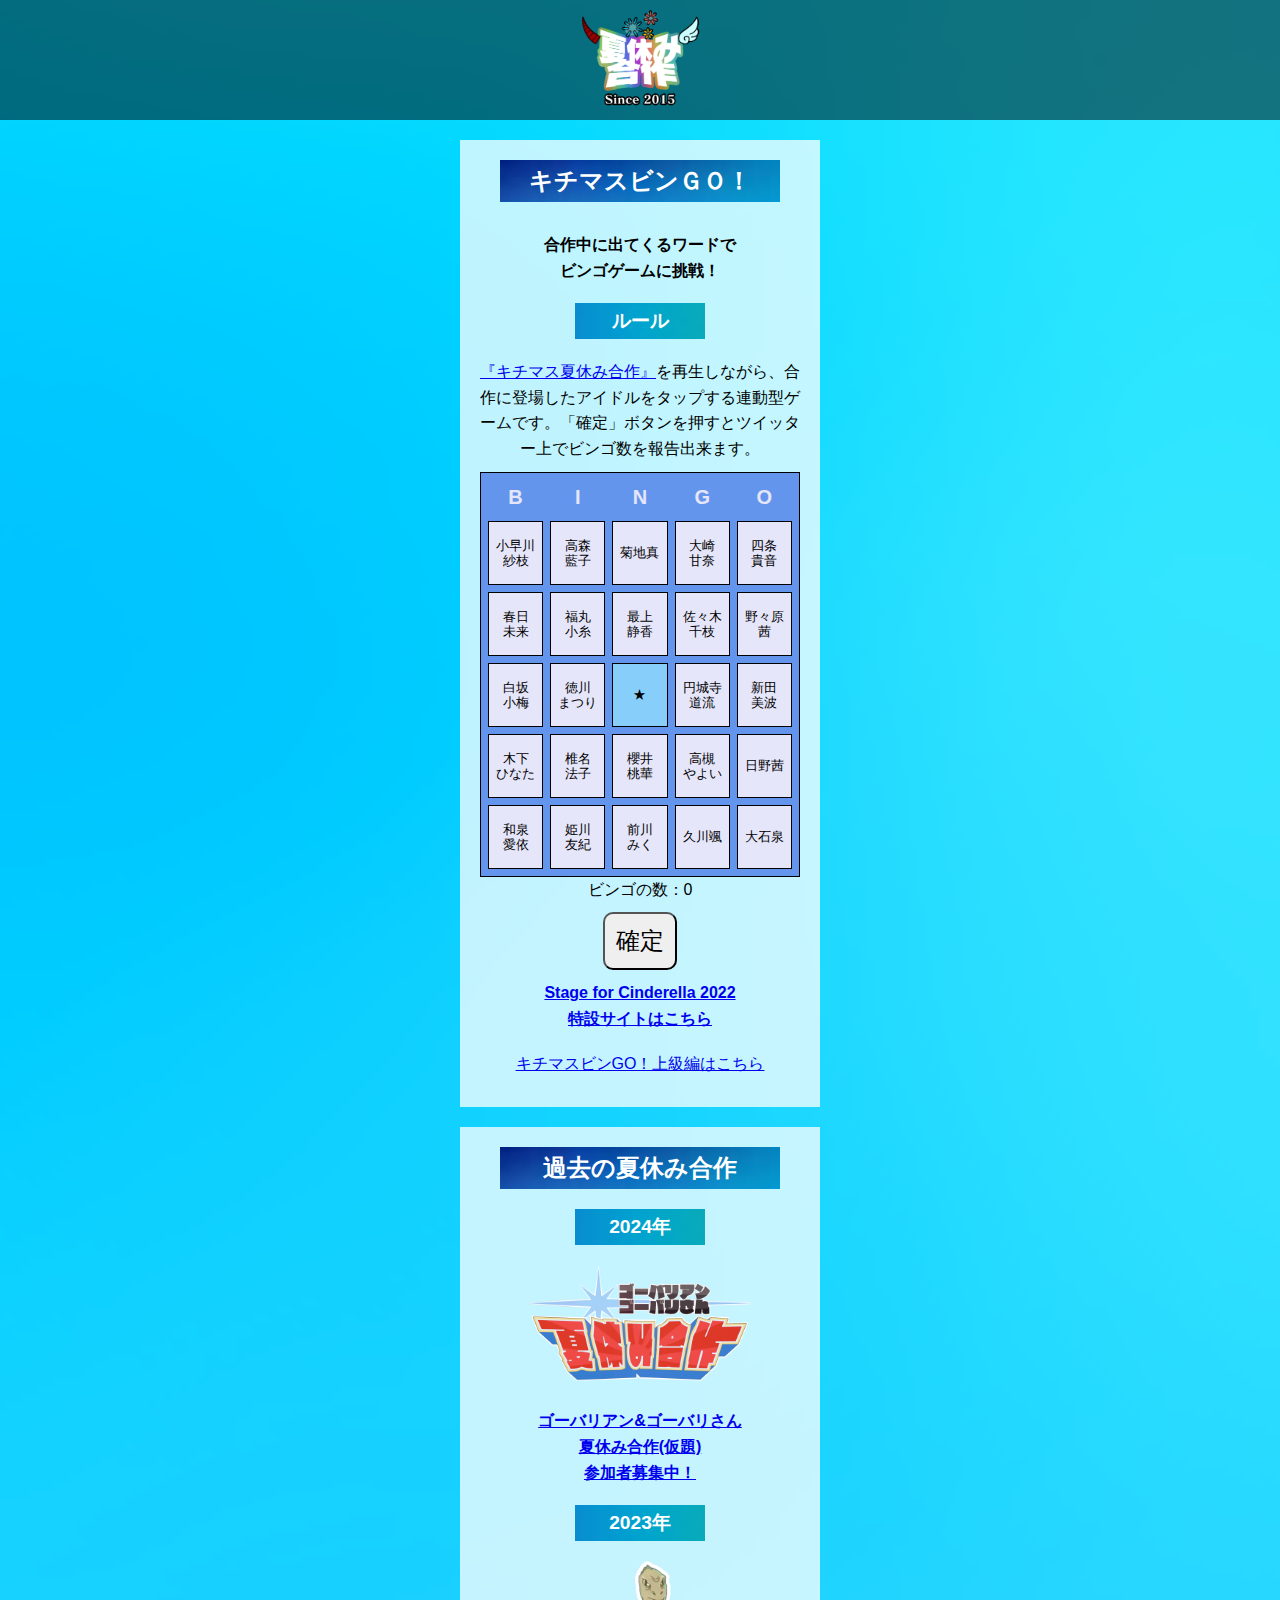
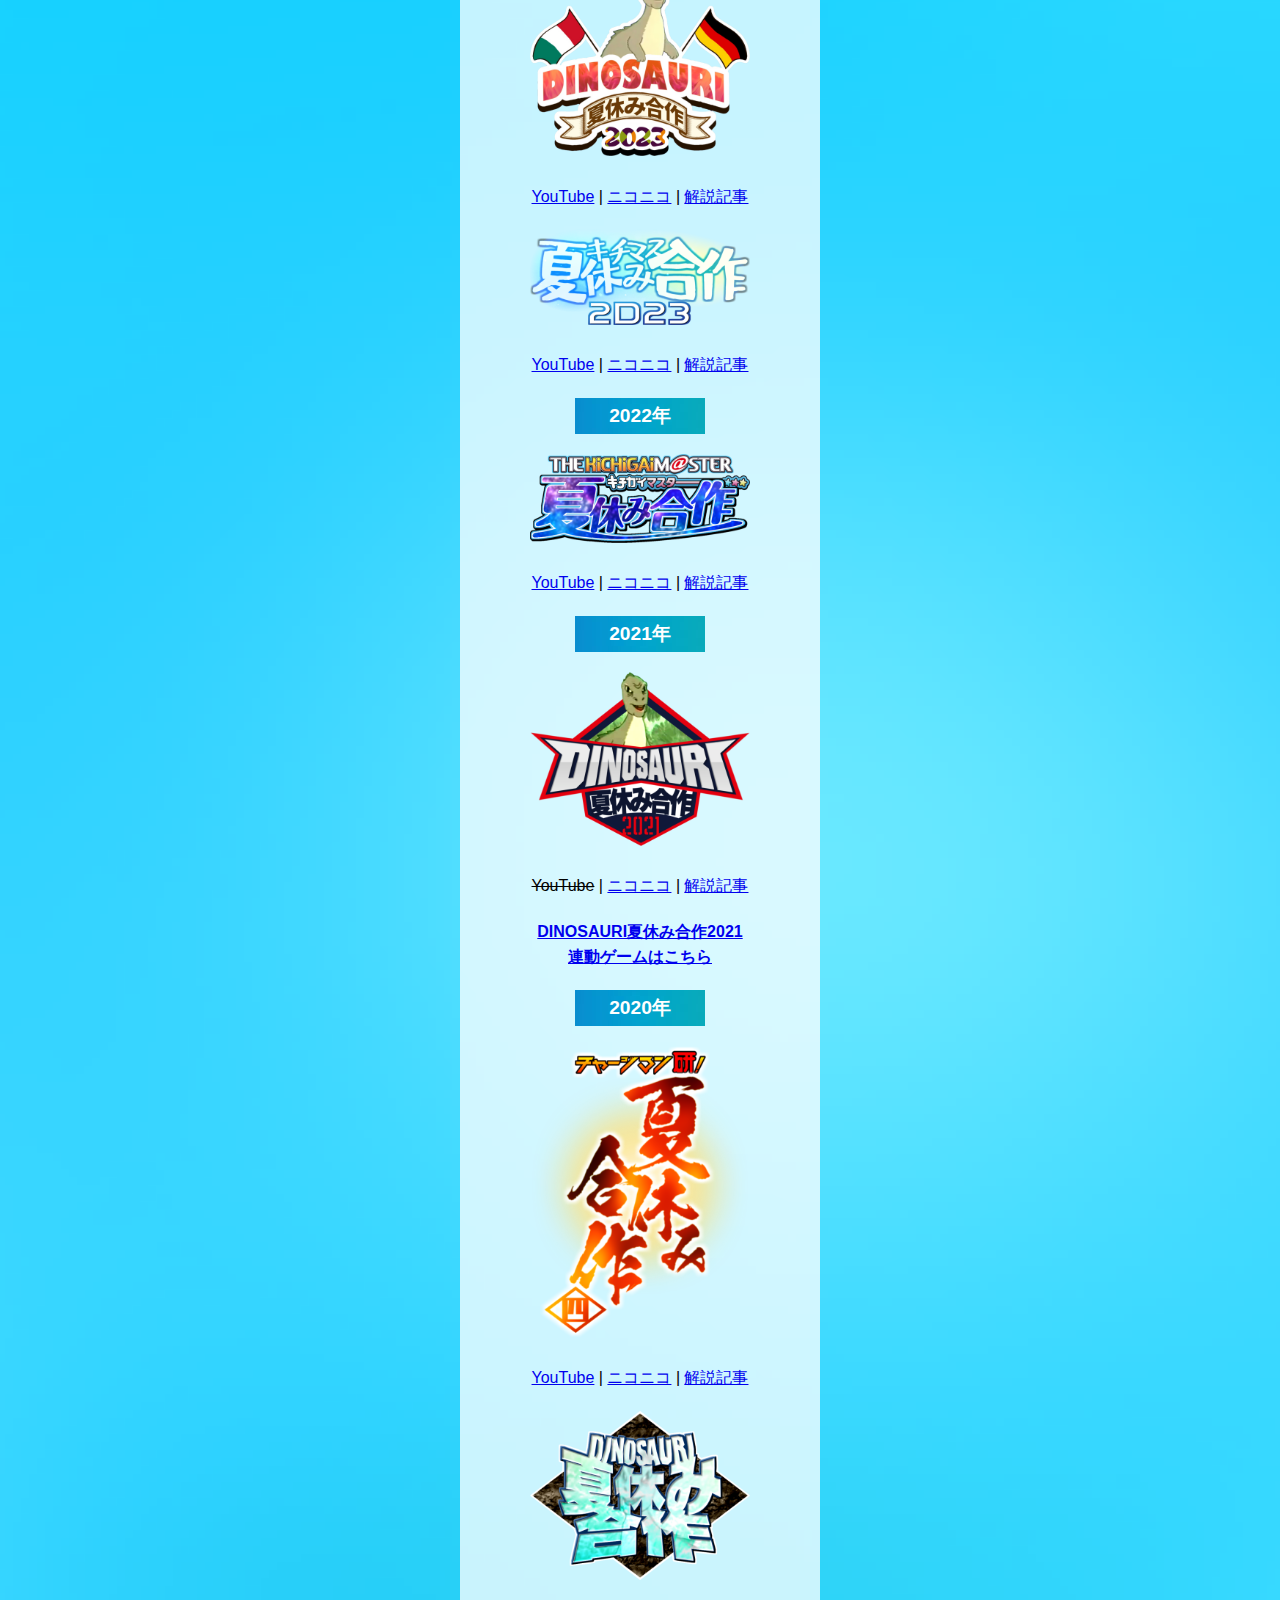
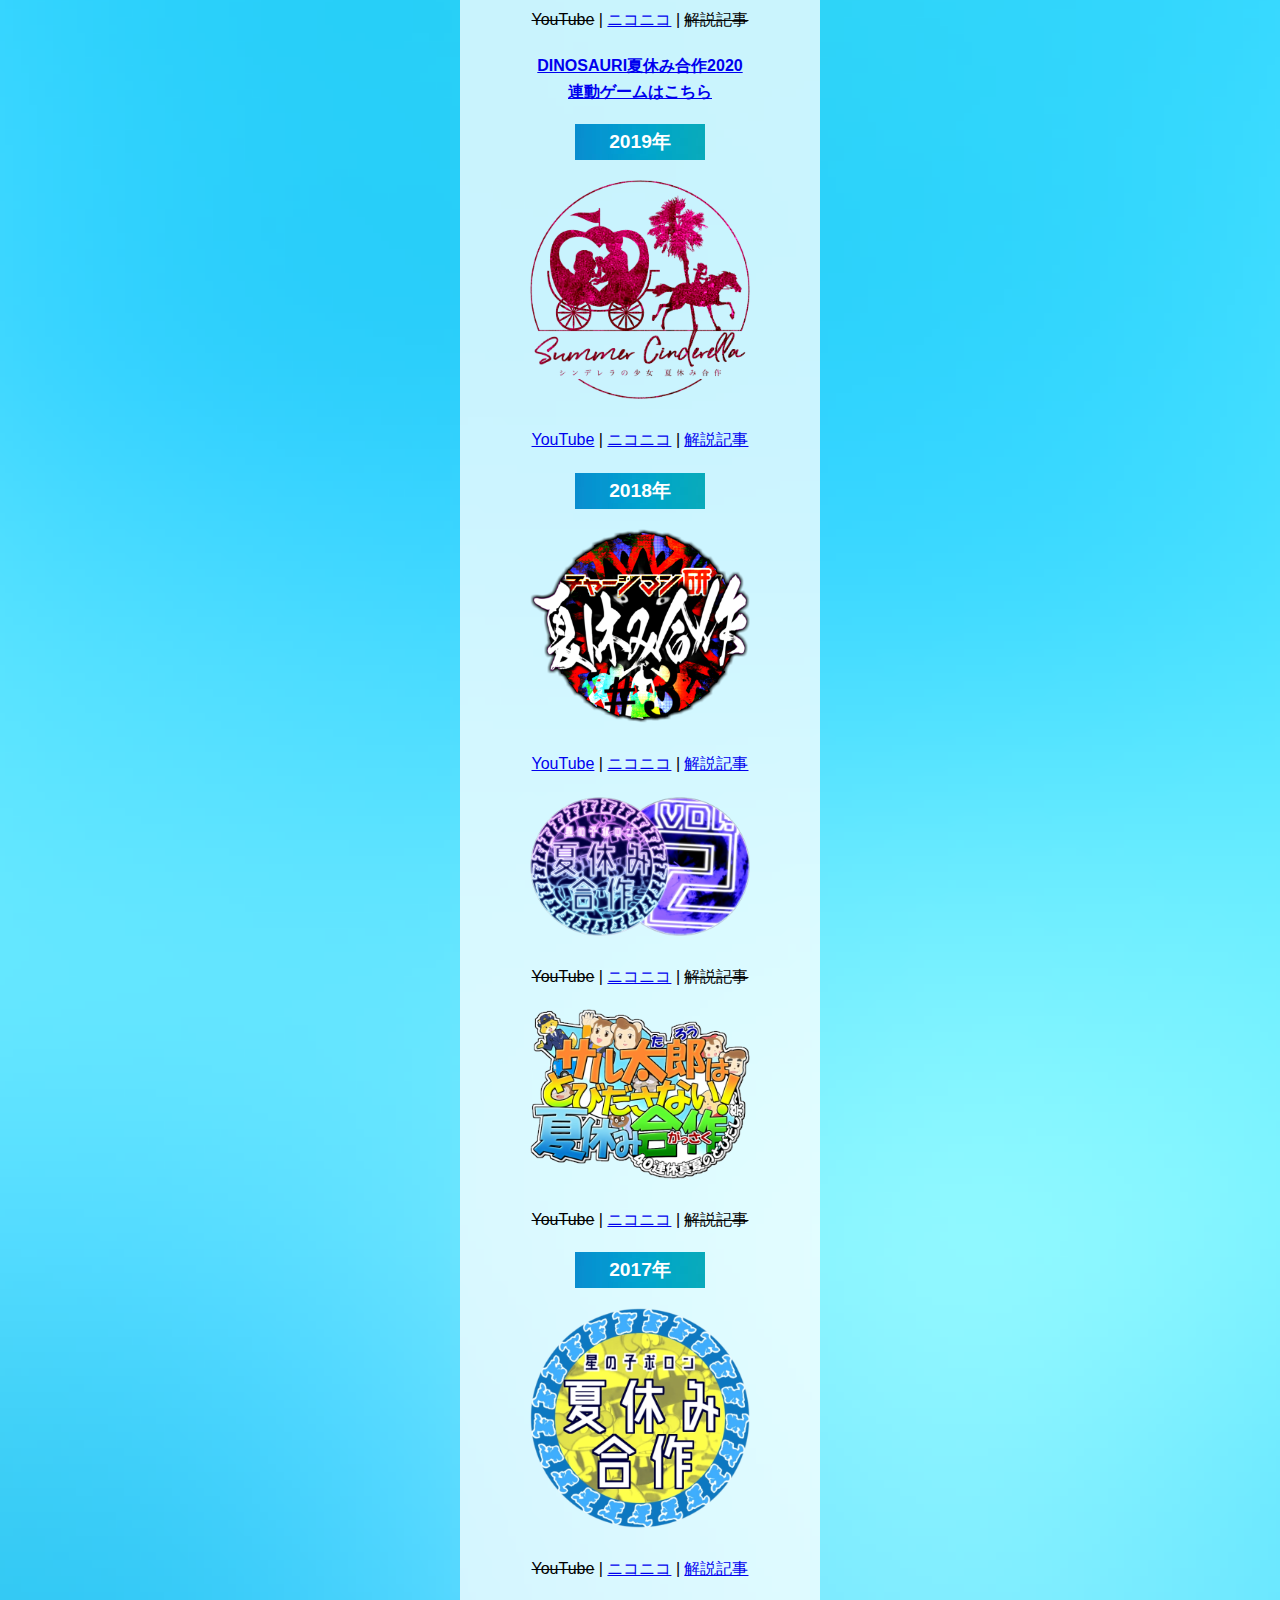
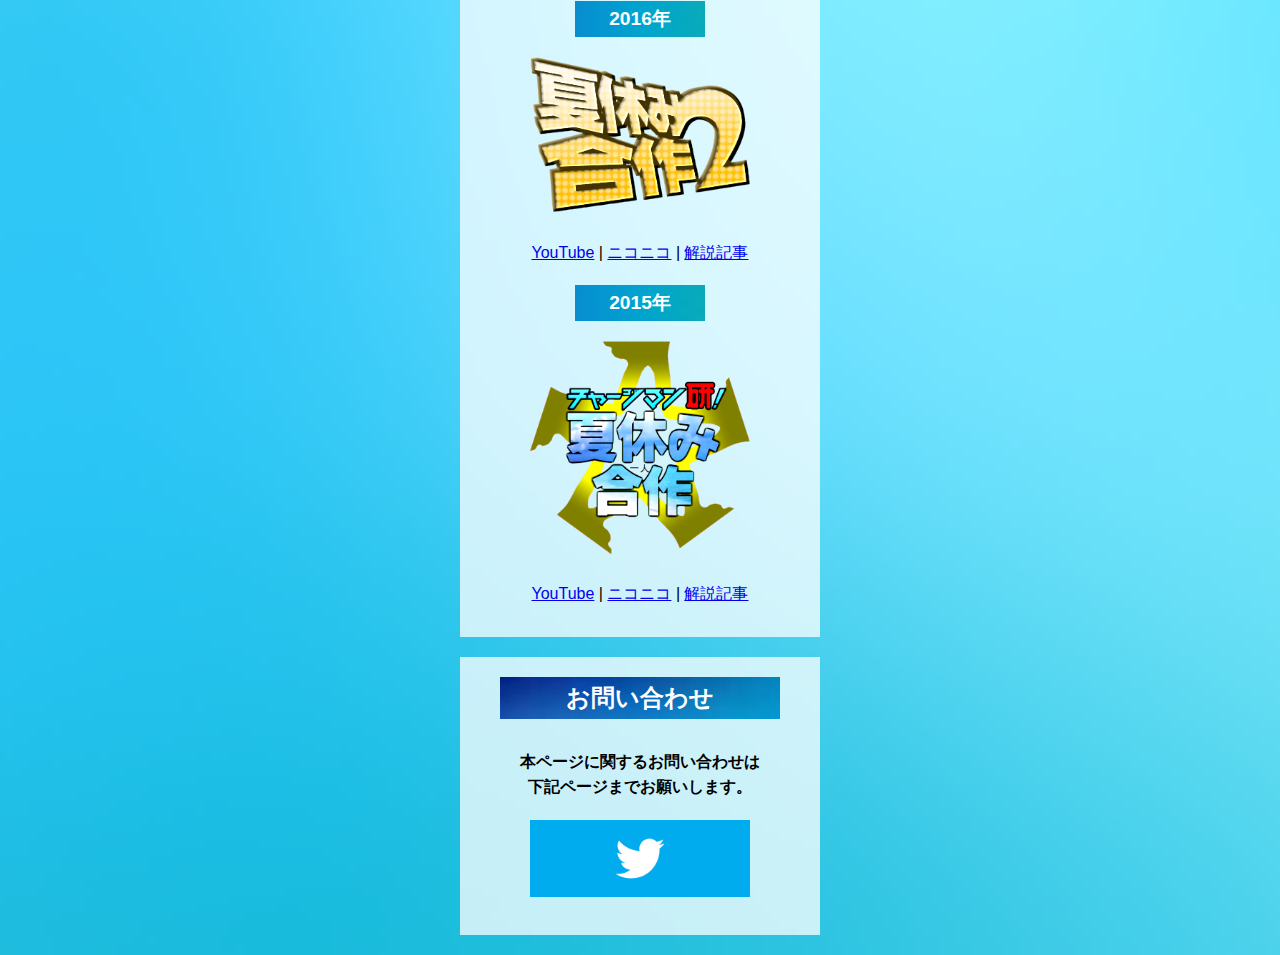
==== commit 09b617c5: "Add files via upload" ====
--- a/index.html
+++ b/index.html
@@ -97,7 +97,7 @@
 			</a>
 		</p>
 		<p class="summer-p">
-			<a href="youtu.be/I04TKc1oPVE" target="_blank"><u>YouTube</u></a>
+			<a href="https://youtu.be/I04TKc1oPVE" target="_blank"><u>YouTube</u></a>
 			|
 			<a href="https://www.nicovideo.jp/watch/sm42525516" target="_blank"><u>ニコニコ</u></a>
 			|
@@ -112,7 +112,7 @@
 			</a>
 		</p>
 		<p class="summer-p">
-			<a href="youtu.be/LuVbvlsE_-c" target="_blank"><u>YouTube</u></a>
+			<a href="https://youtu.be/LuVbvlsE_-c" target="_blank"><u>YouTube</u></a>
 			|
 			<a href="https://www.nicovideo.jp/watch/sm40817952" target="_blank"><u>ニコニコ</u></a>
 			|
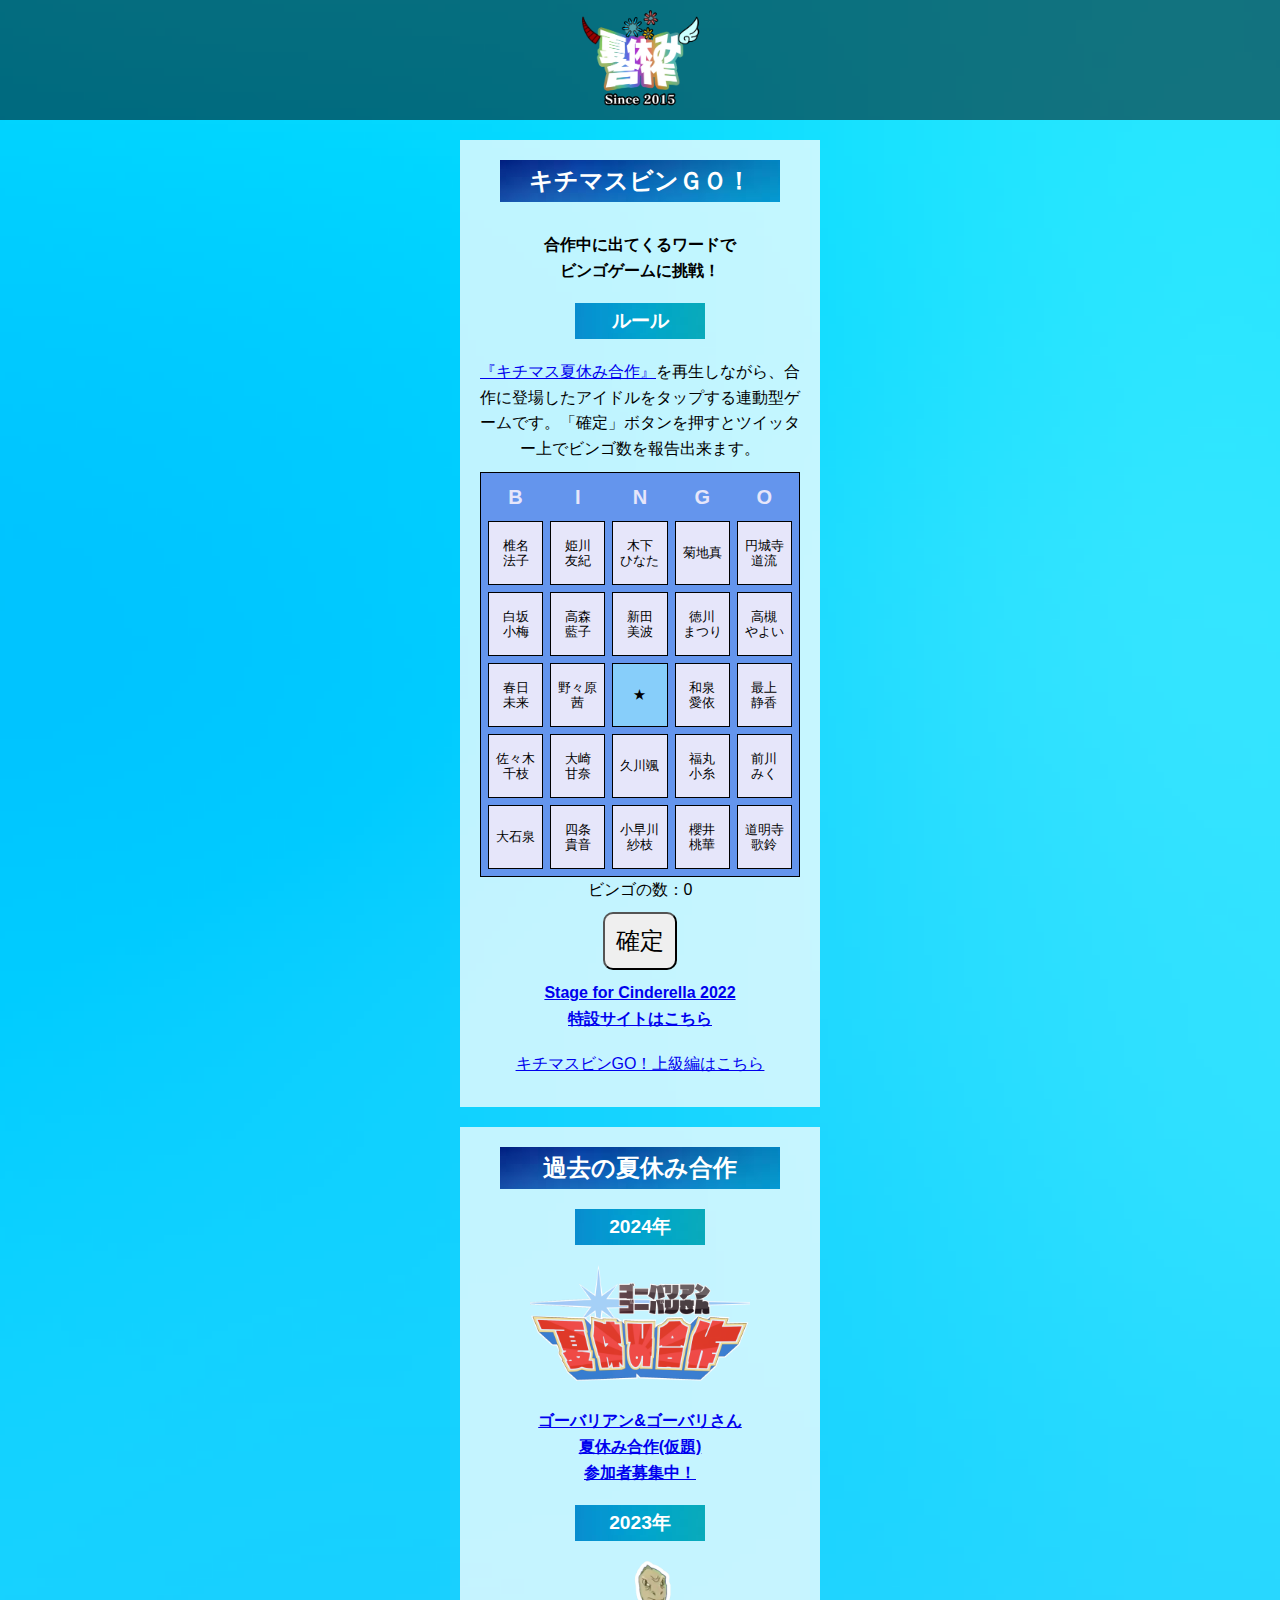
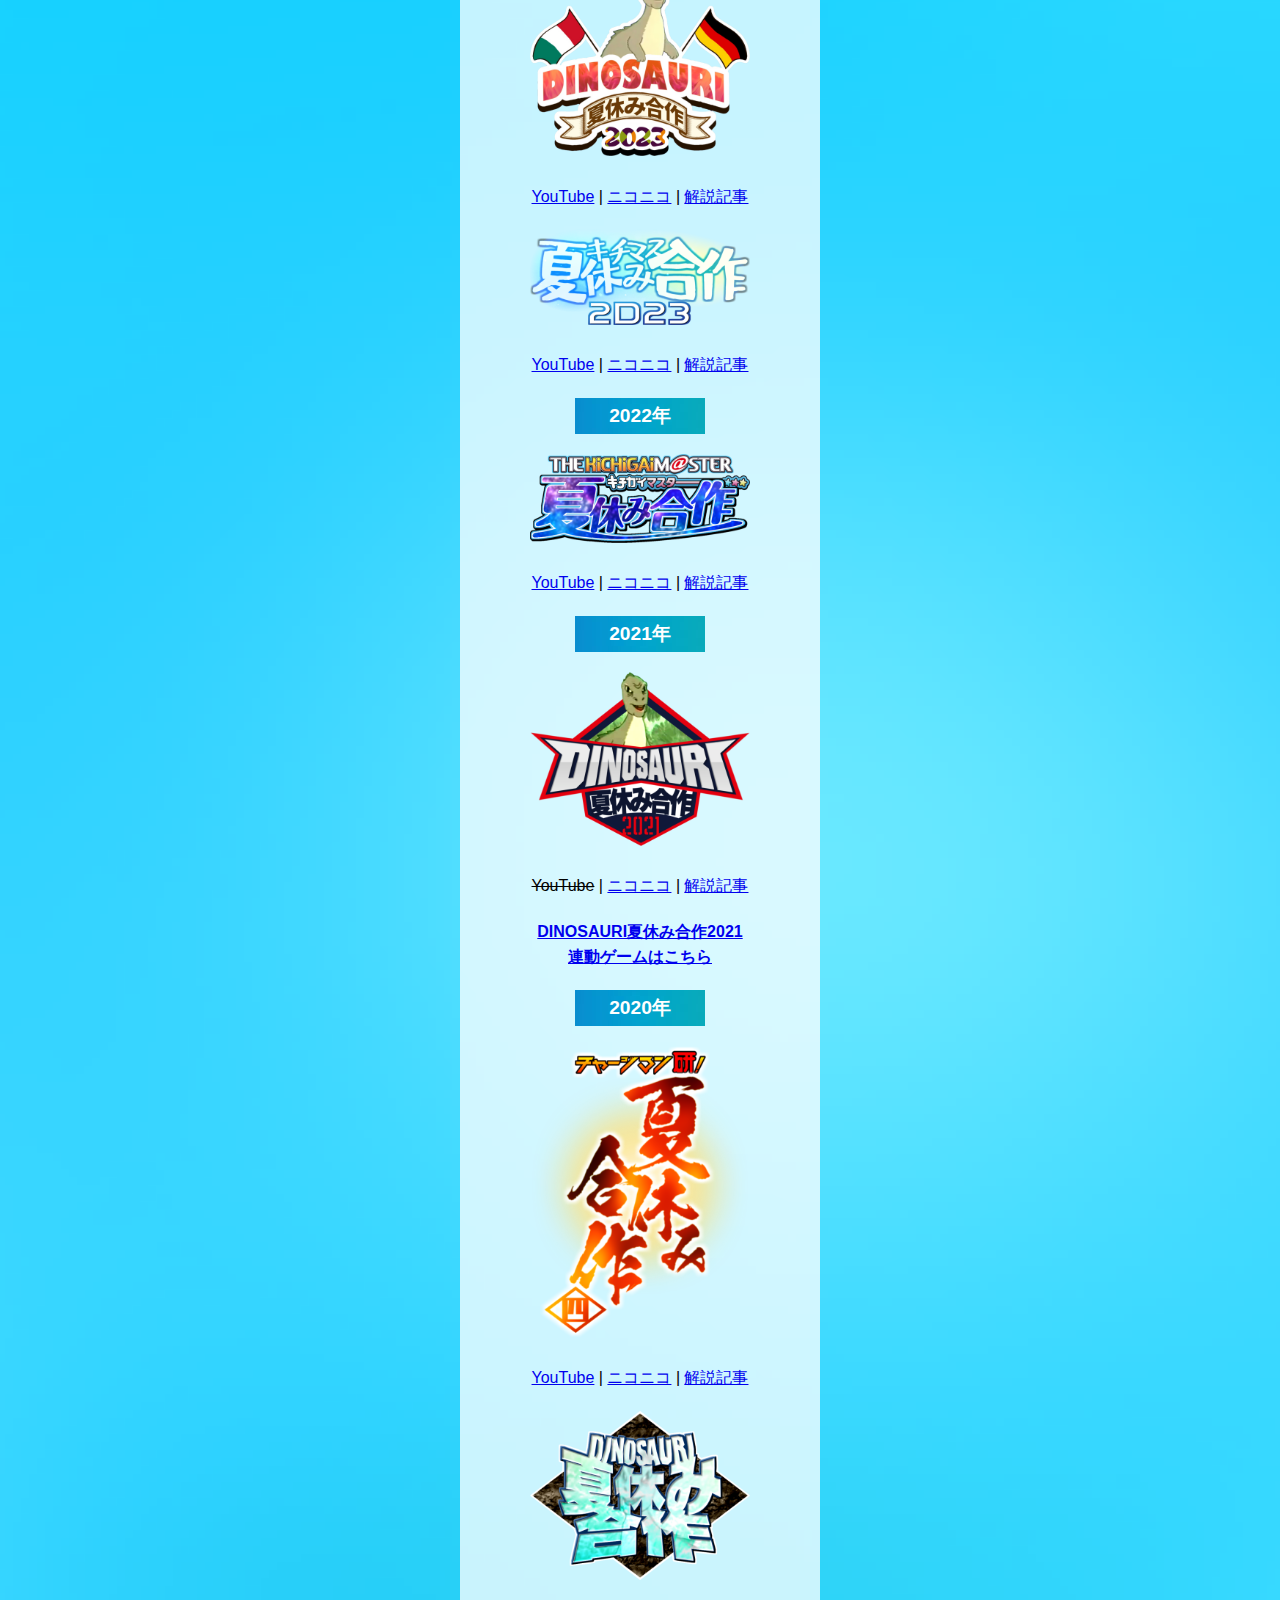
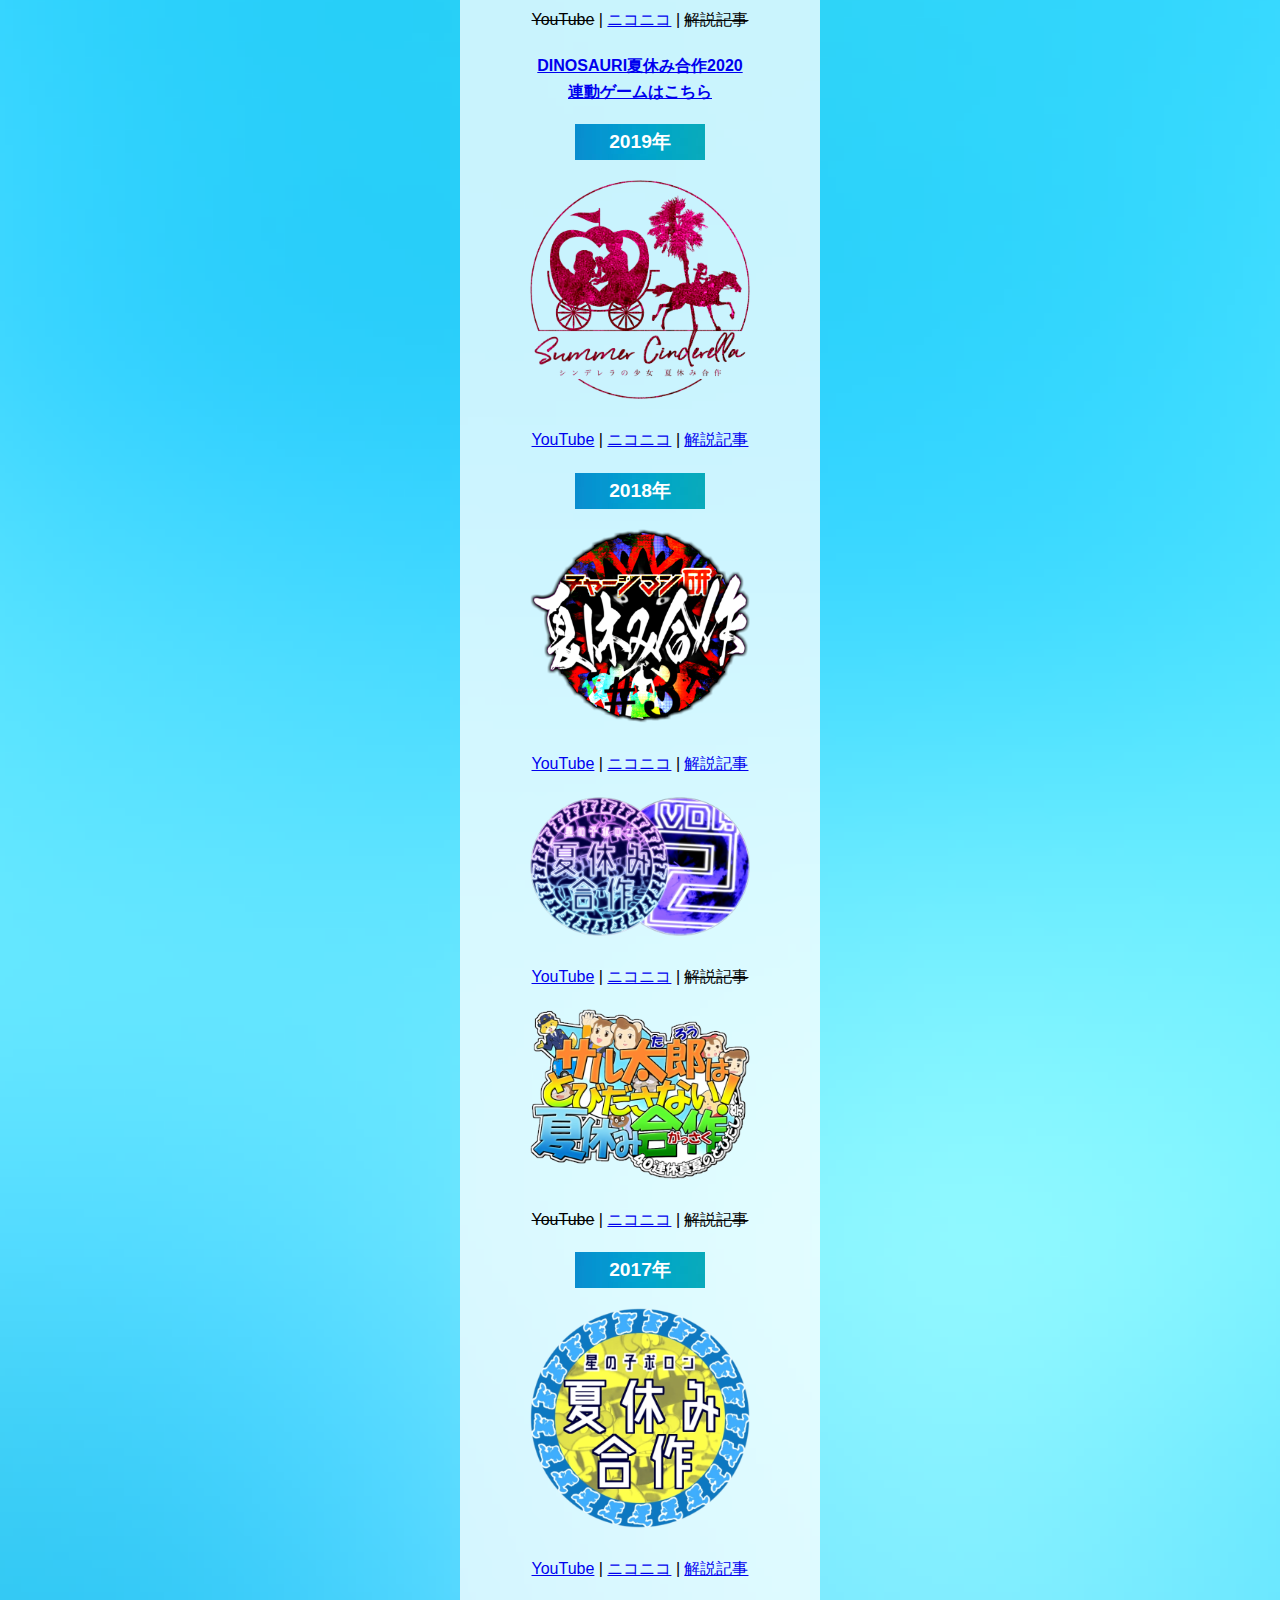
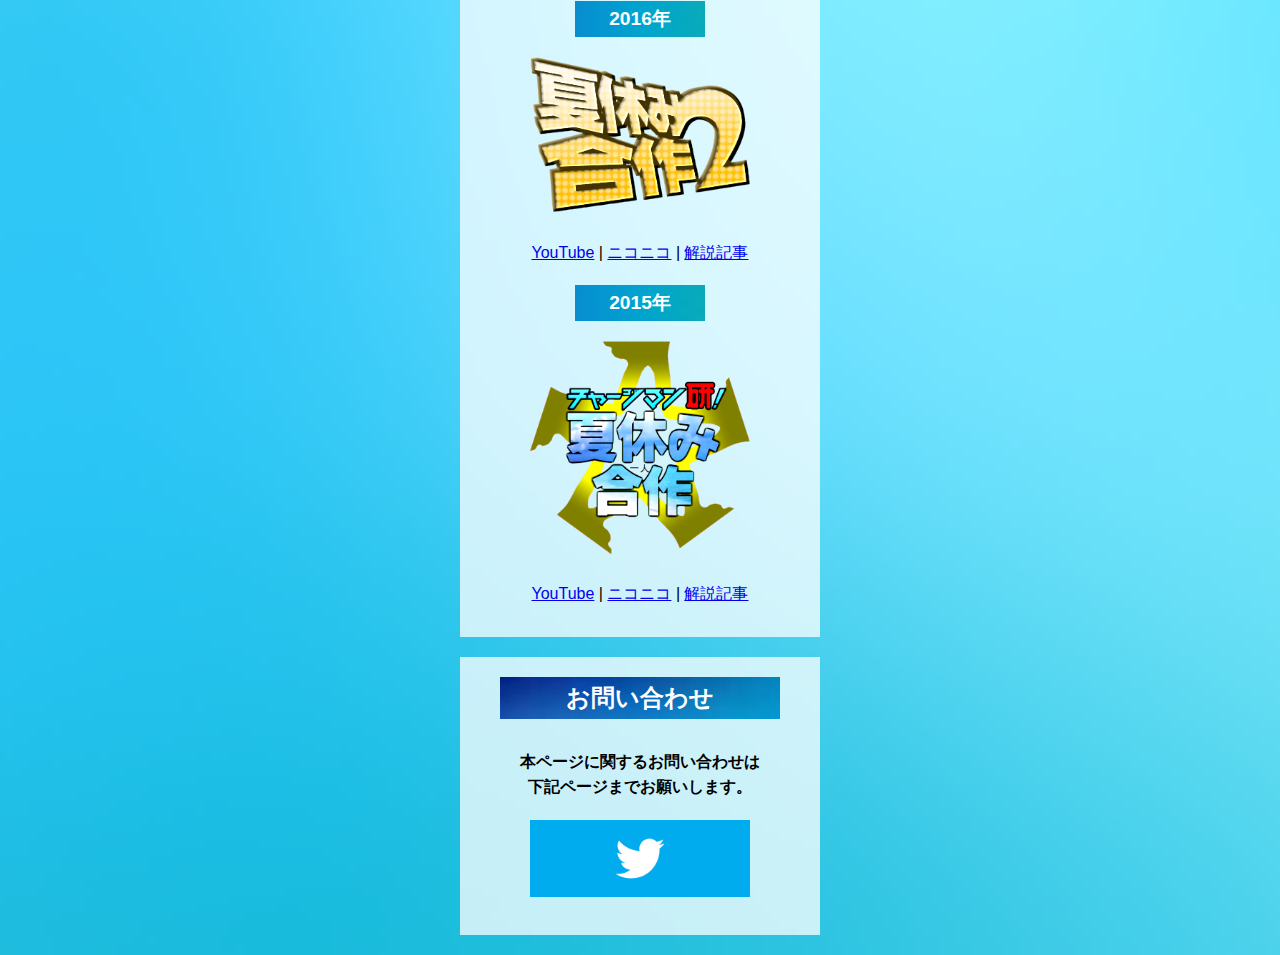
==== commit ae12ca88: "Add files via upload" ====
--- a/index.html
+++ b/index.html
@@ -206,7 +206,7 @@
 			</a>
 		</p>
 		<p class="summer-p">
-			<s>YouTube</s>
+			<a href="https://youtu.be/loXwblWlrto" target="_blank"><u>YouTube</u></a>
 			|
 			<a href="https://www.nicovideo.jp/watch/sm33576137" target="_blank"><u>ニコニコ</u></a>
 			|
@@ -235,7 +235,7 @@
 			</a>
 		</p>
 		<p class="summer-p">
-			<s>YouTube</s>
+			<a href="https://youtu.be/loXwblWlrto" target="_blank"><u>YouTube</u></a>
 			|
 			<a href="https://www.nicovideo.jp/watch/sm31613584" target="_blank"><u>ニコニコ</u></a>
 			|
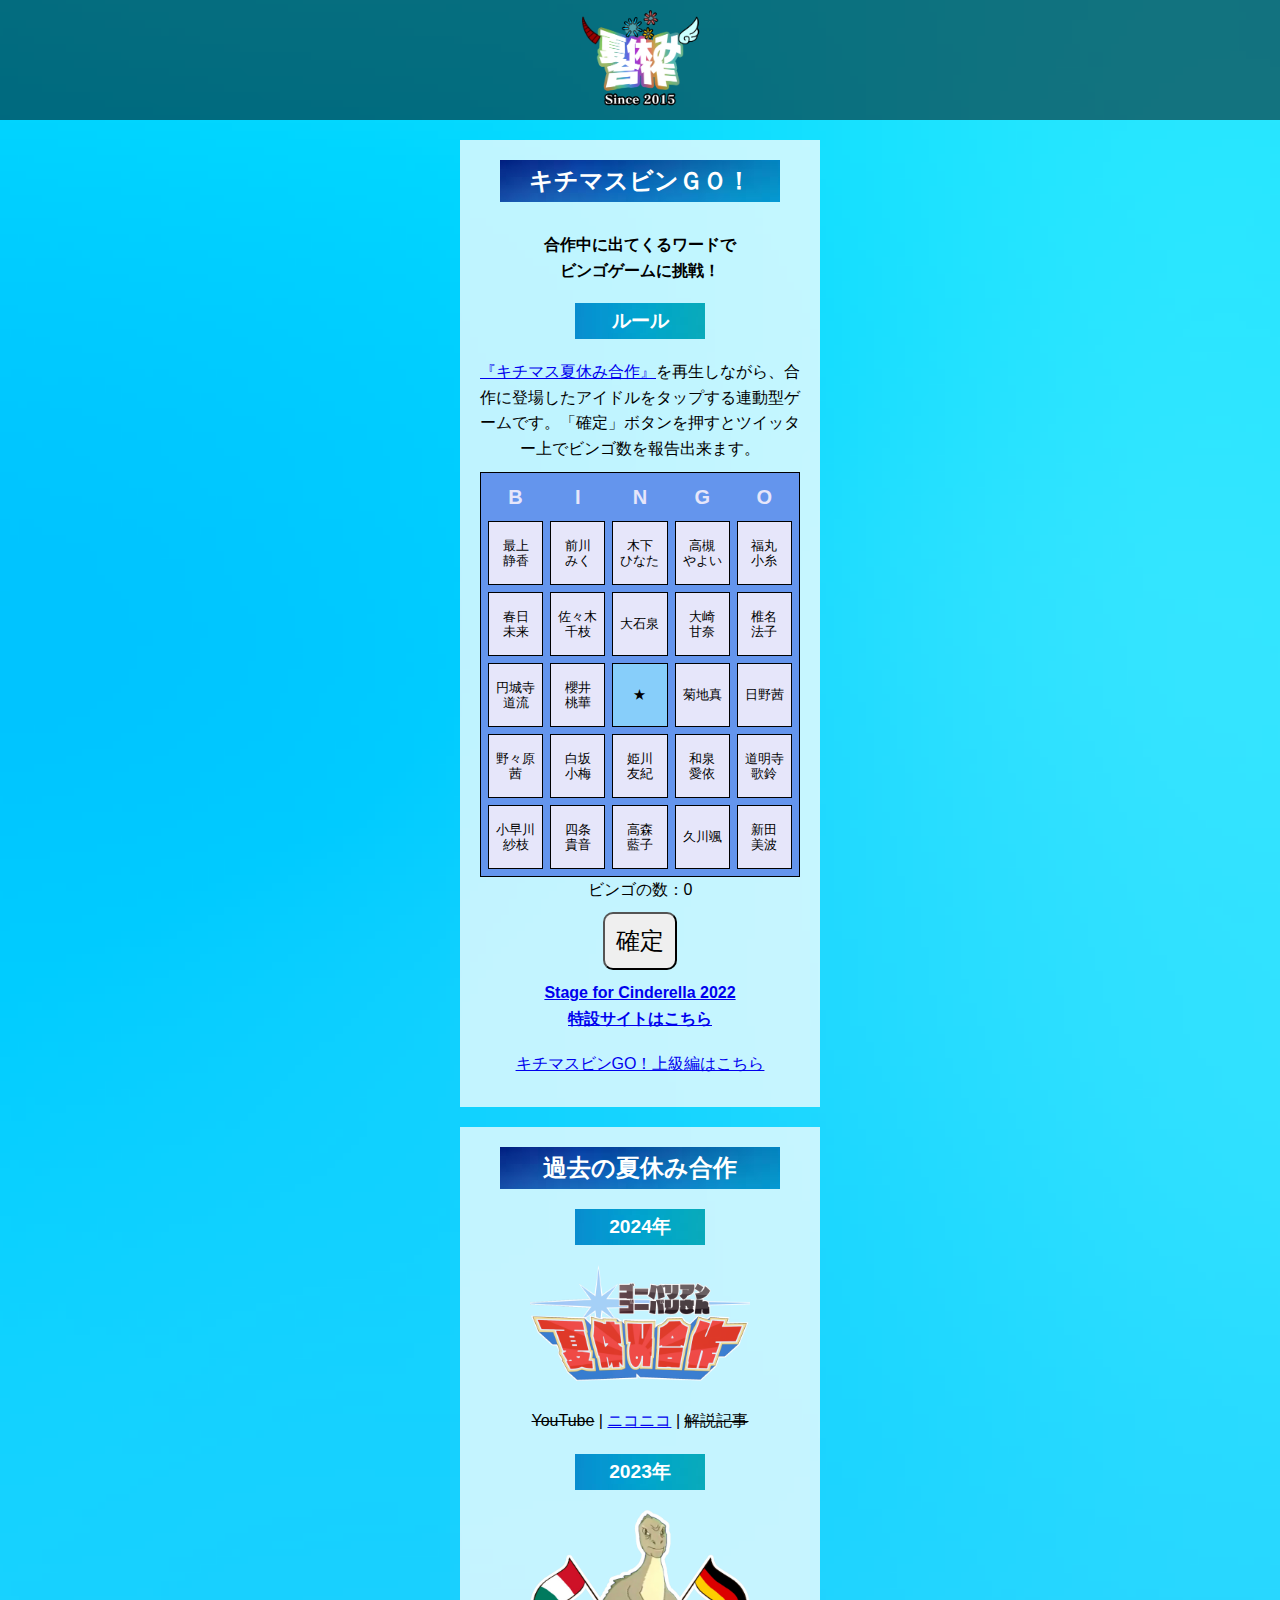
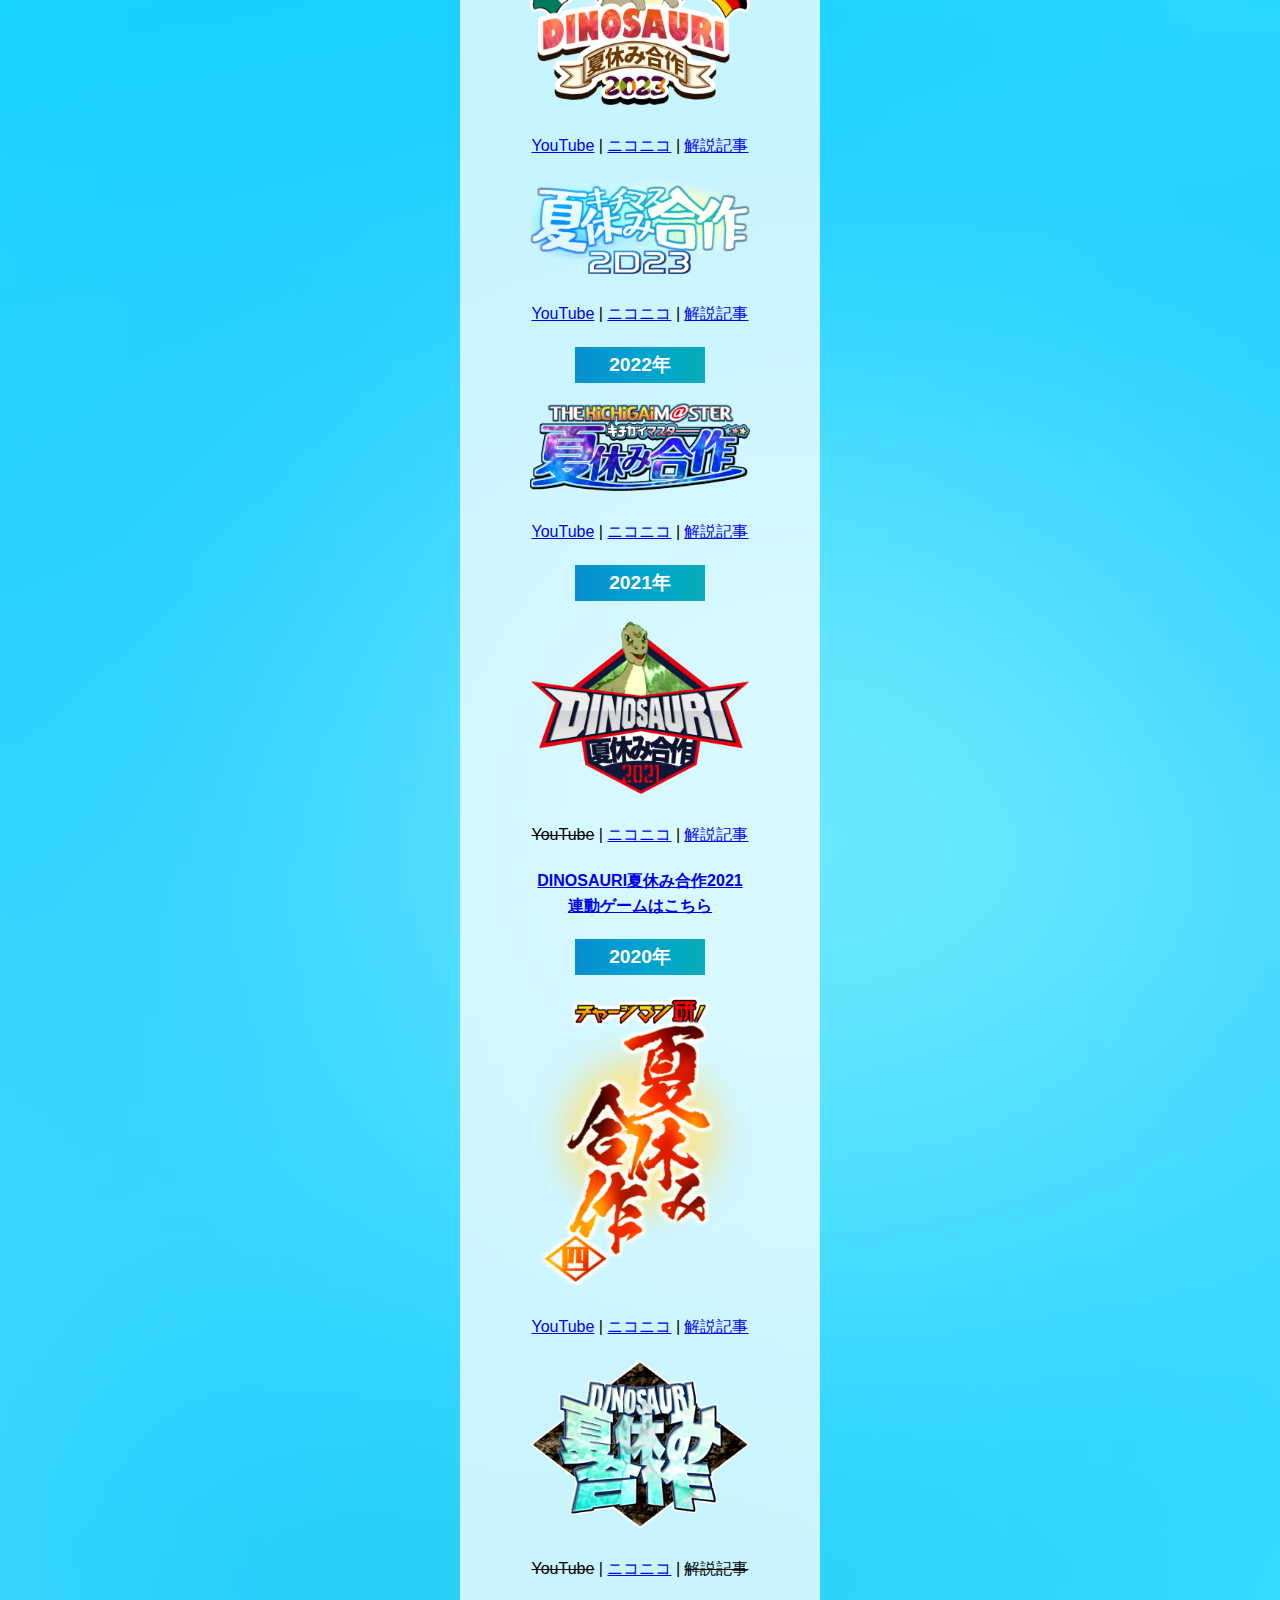
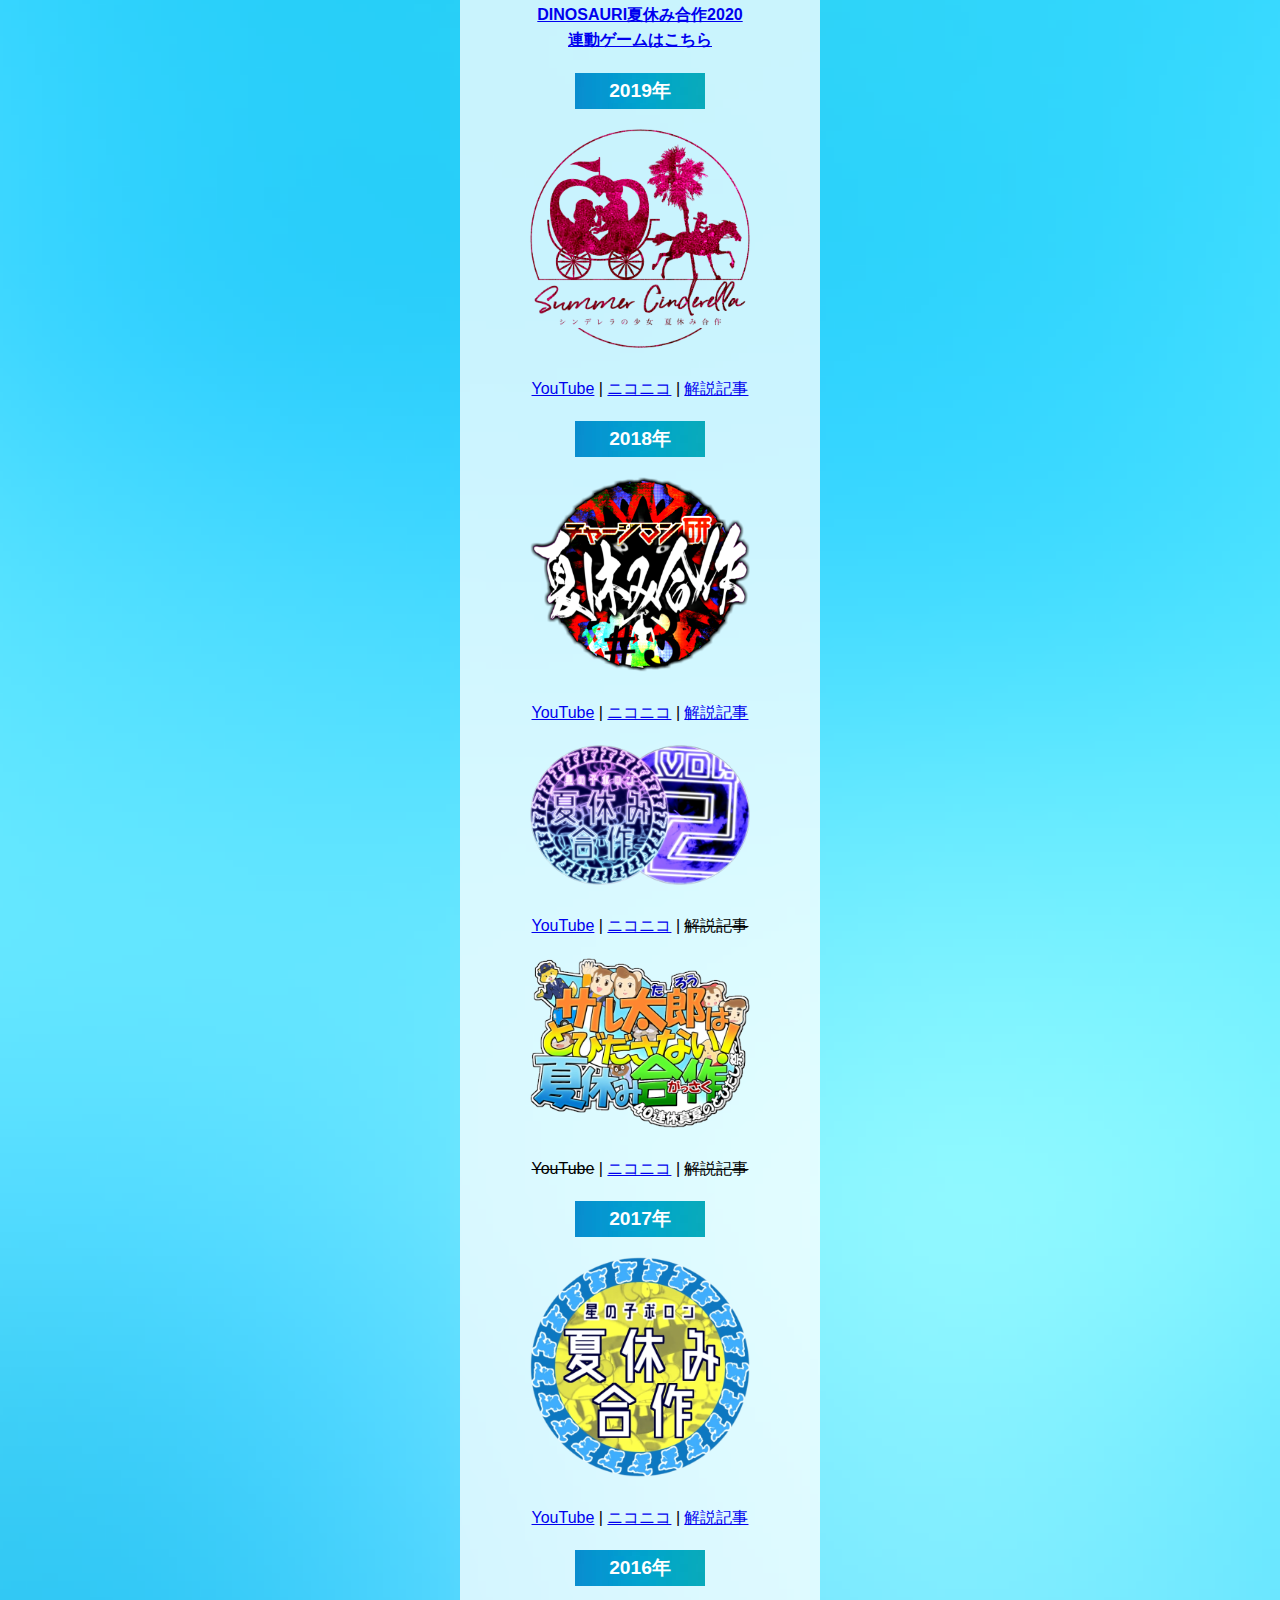
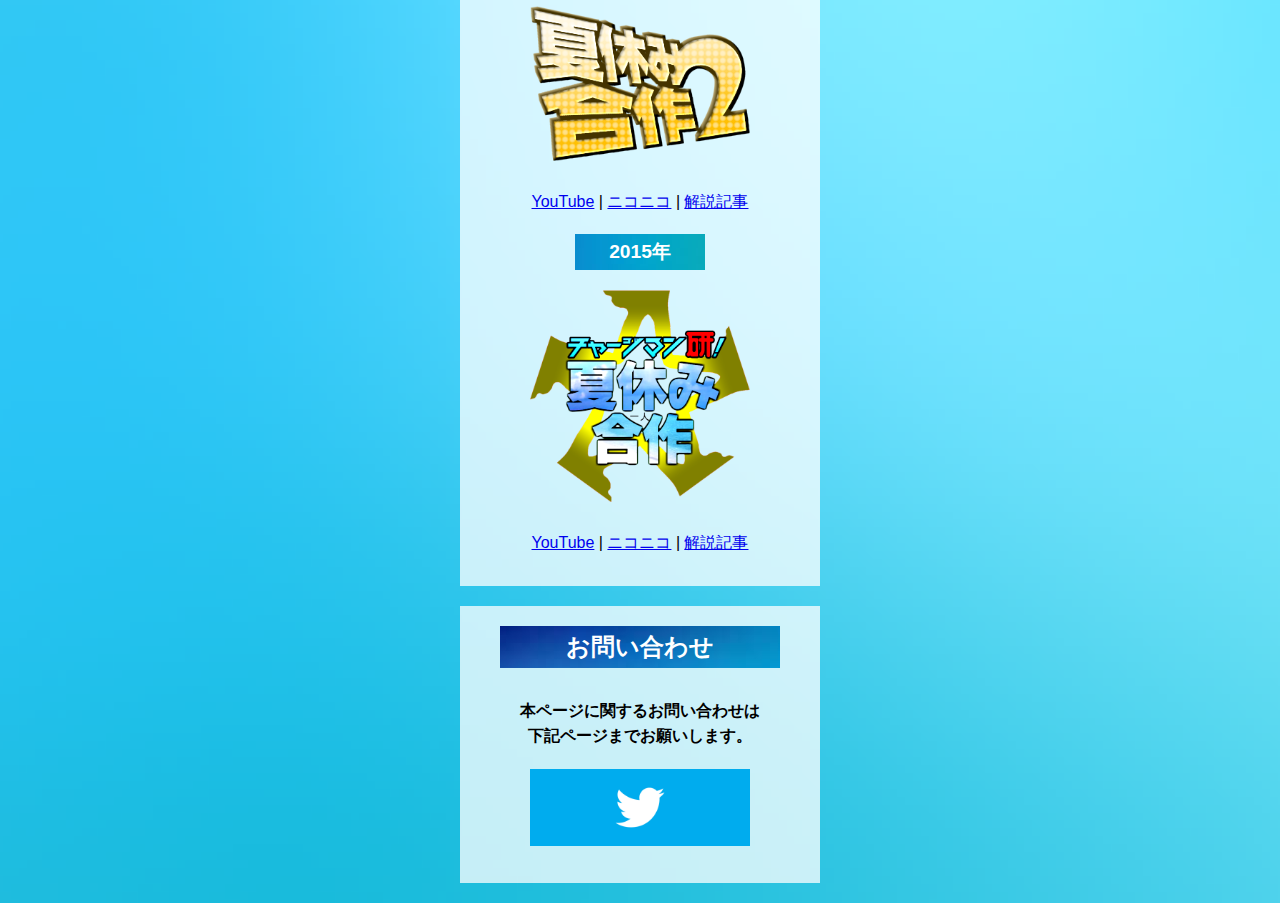
==== commit a91df602: "Add files via upload" ====
--- a/index.html
+++ b/index.html
@@ -67,12 +67,16 @@
 	<h3 class="summer-h3">2024年</h3>
 		<!-- ゴーバリ夏休み合作 -->
 		<p class="summer-p">
-			<a href="https://www.nicovideo.jp/watch/sm43857173" target="_blank">
+			<a href="https://www.nicovideo.jp/watch/sm44098775" target="_blank">
 			<img src="images/2024.png" alt="2024">
 			</a>
 		</p>
 		<p class="summer-p">
-			<a href="https://ms18ekenpu.hatenablog.com/entry/2024/05/30/220004" target="_blank"><u><b>ゴーバリアン&ゴーバリさん<br>夏休み合作(仮題)<br>参加者募集中！</b></u></a>
+			<s>YouTube</s>
+			|
+			<a href="https://www.nicovideo.jp/watch/sm44098775" target="_blank"><u>ニコニコ</u></a>
+			|
+			<s>解説記事</s>
 		</p>
 
 	<h3 class="summer-h3">2023年</h3>
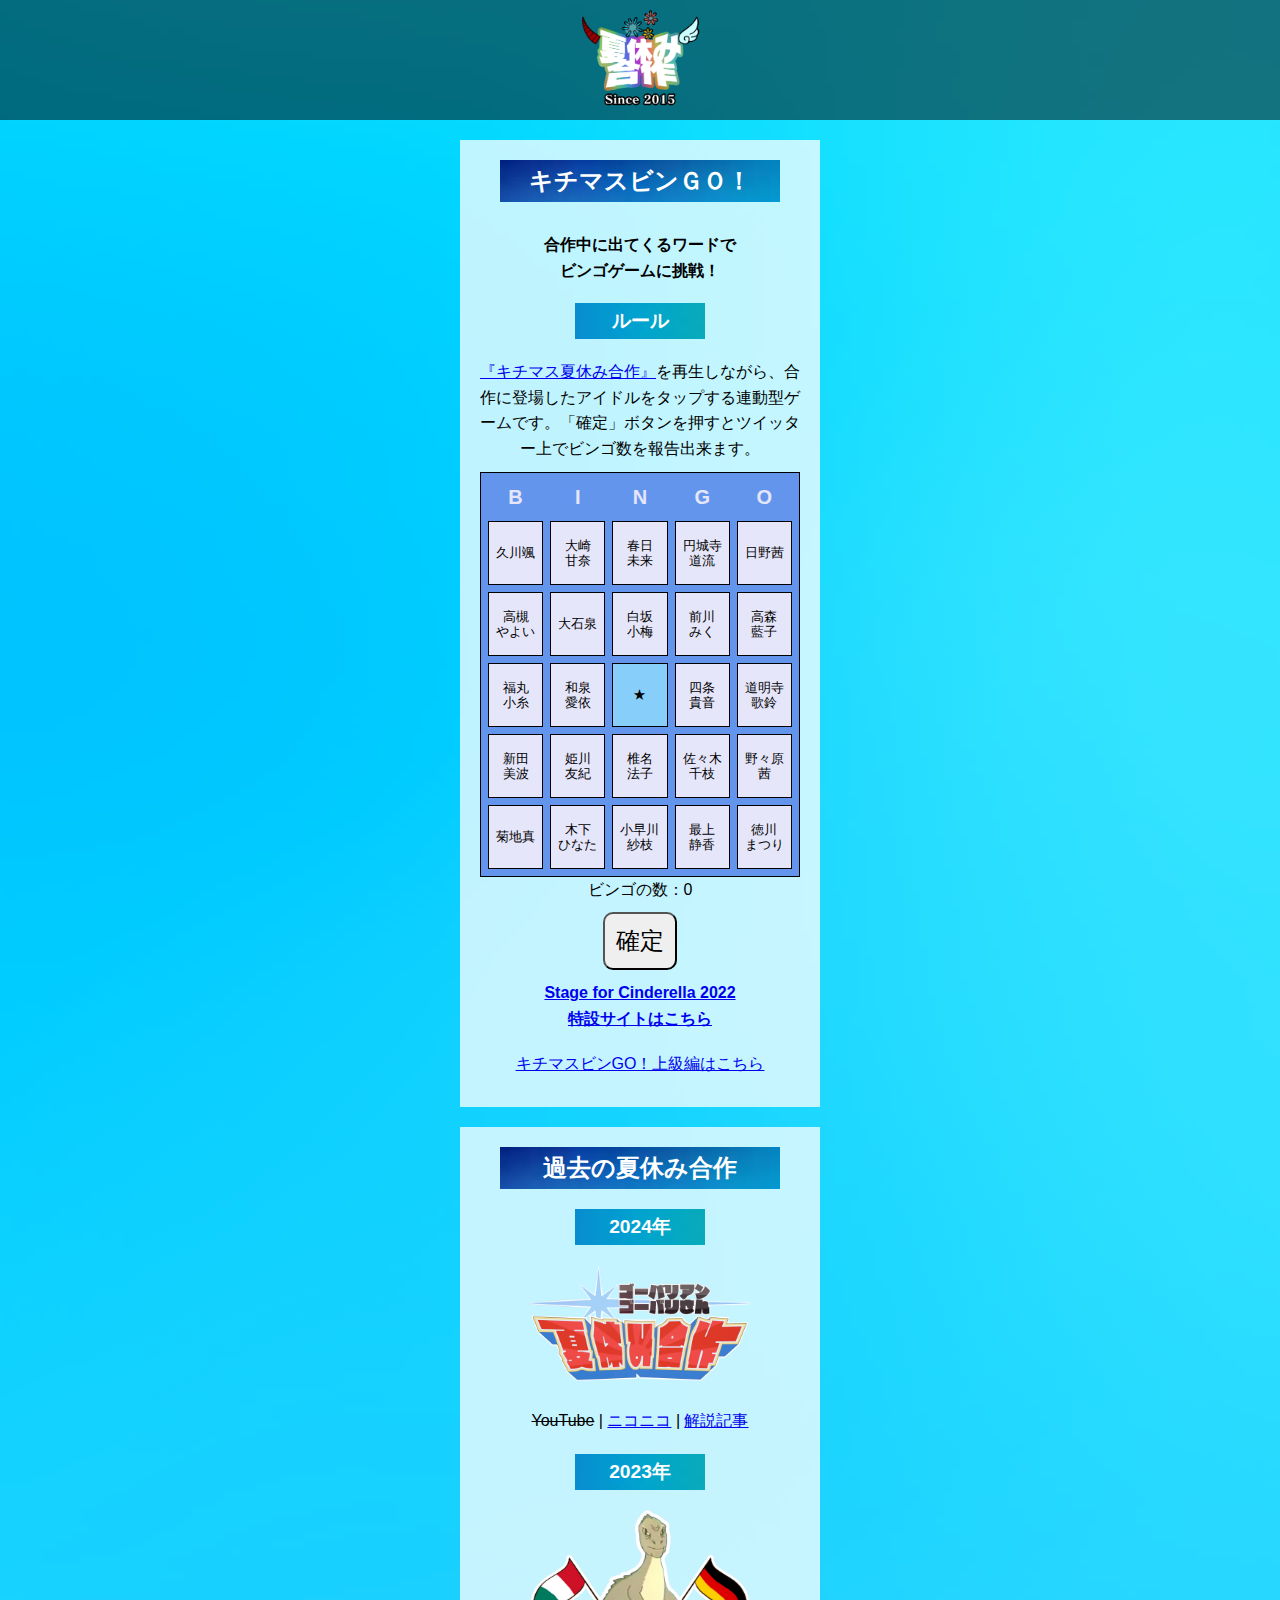
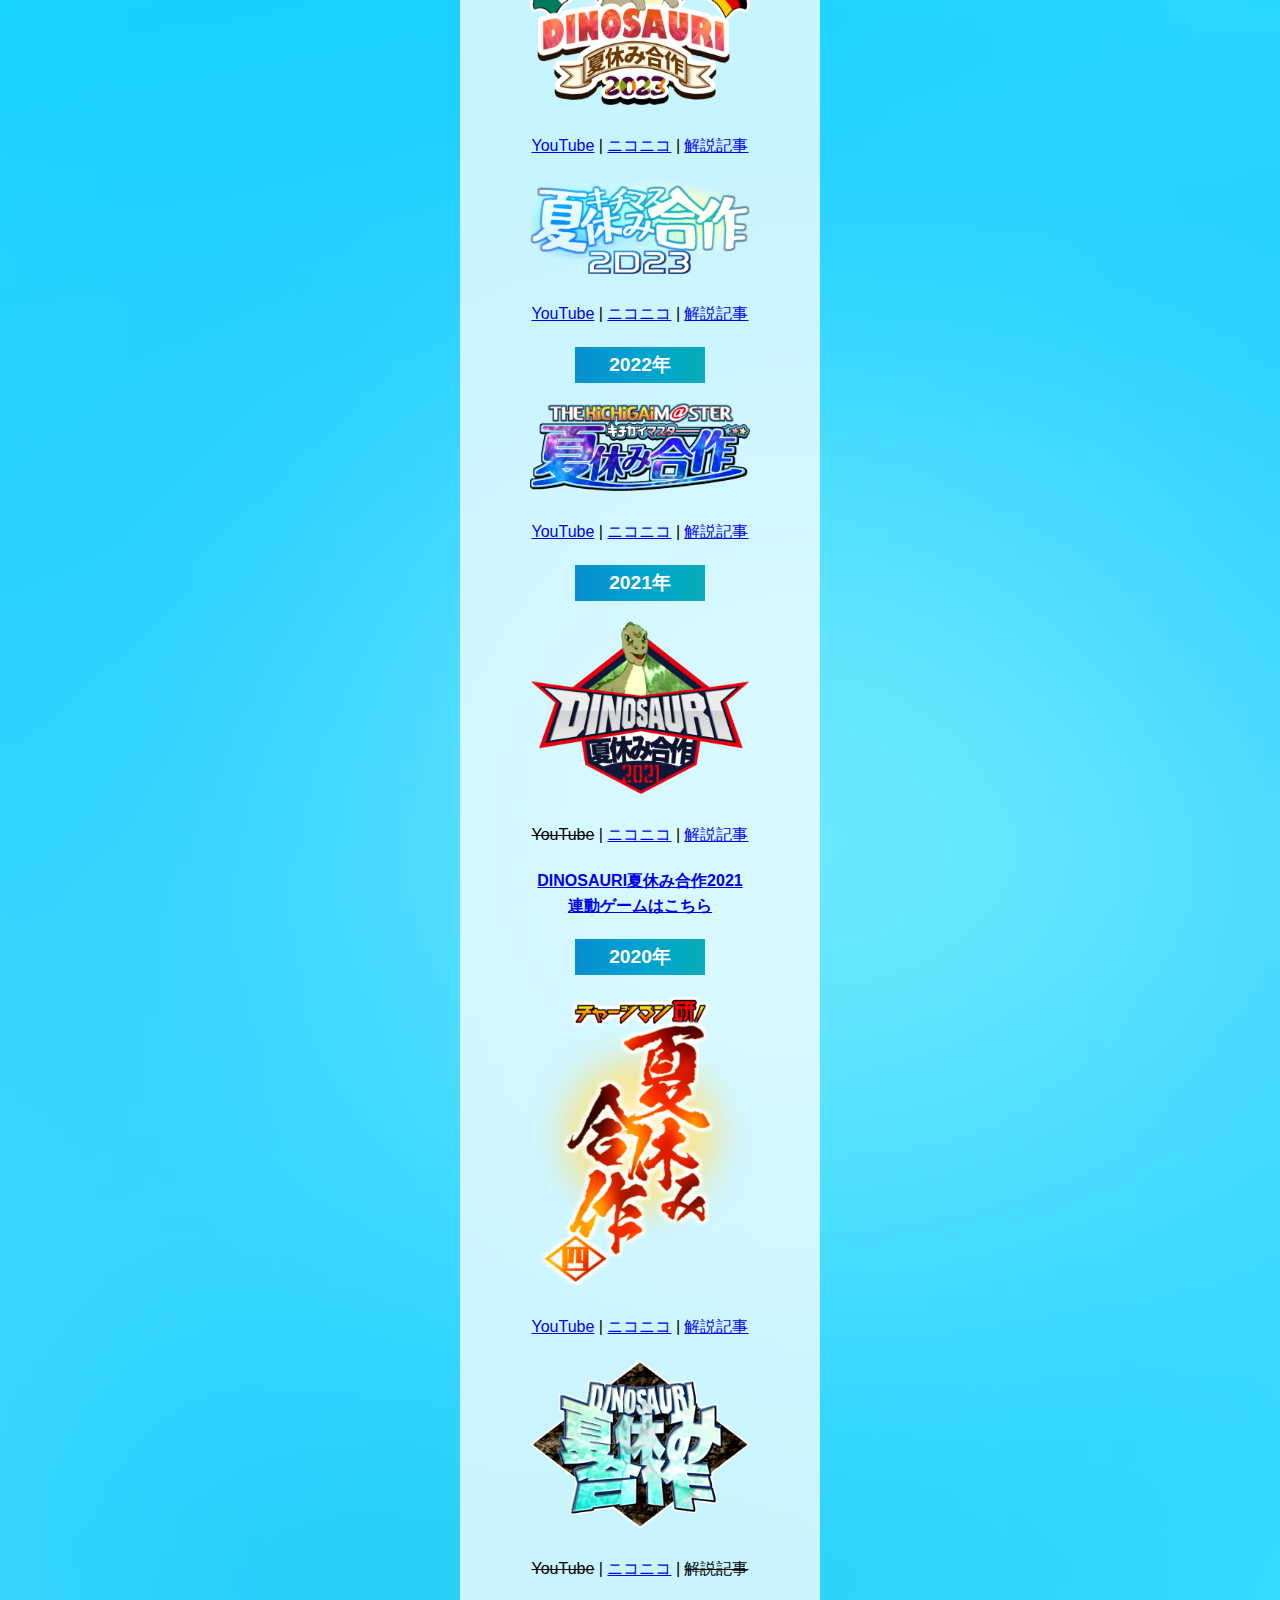
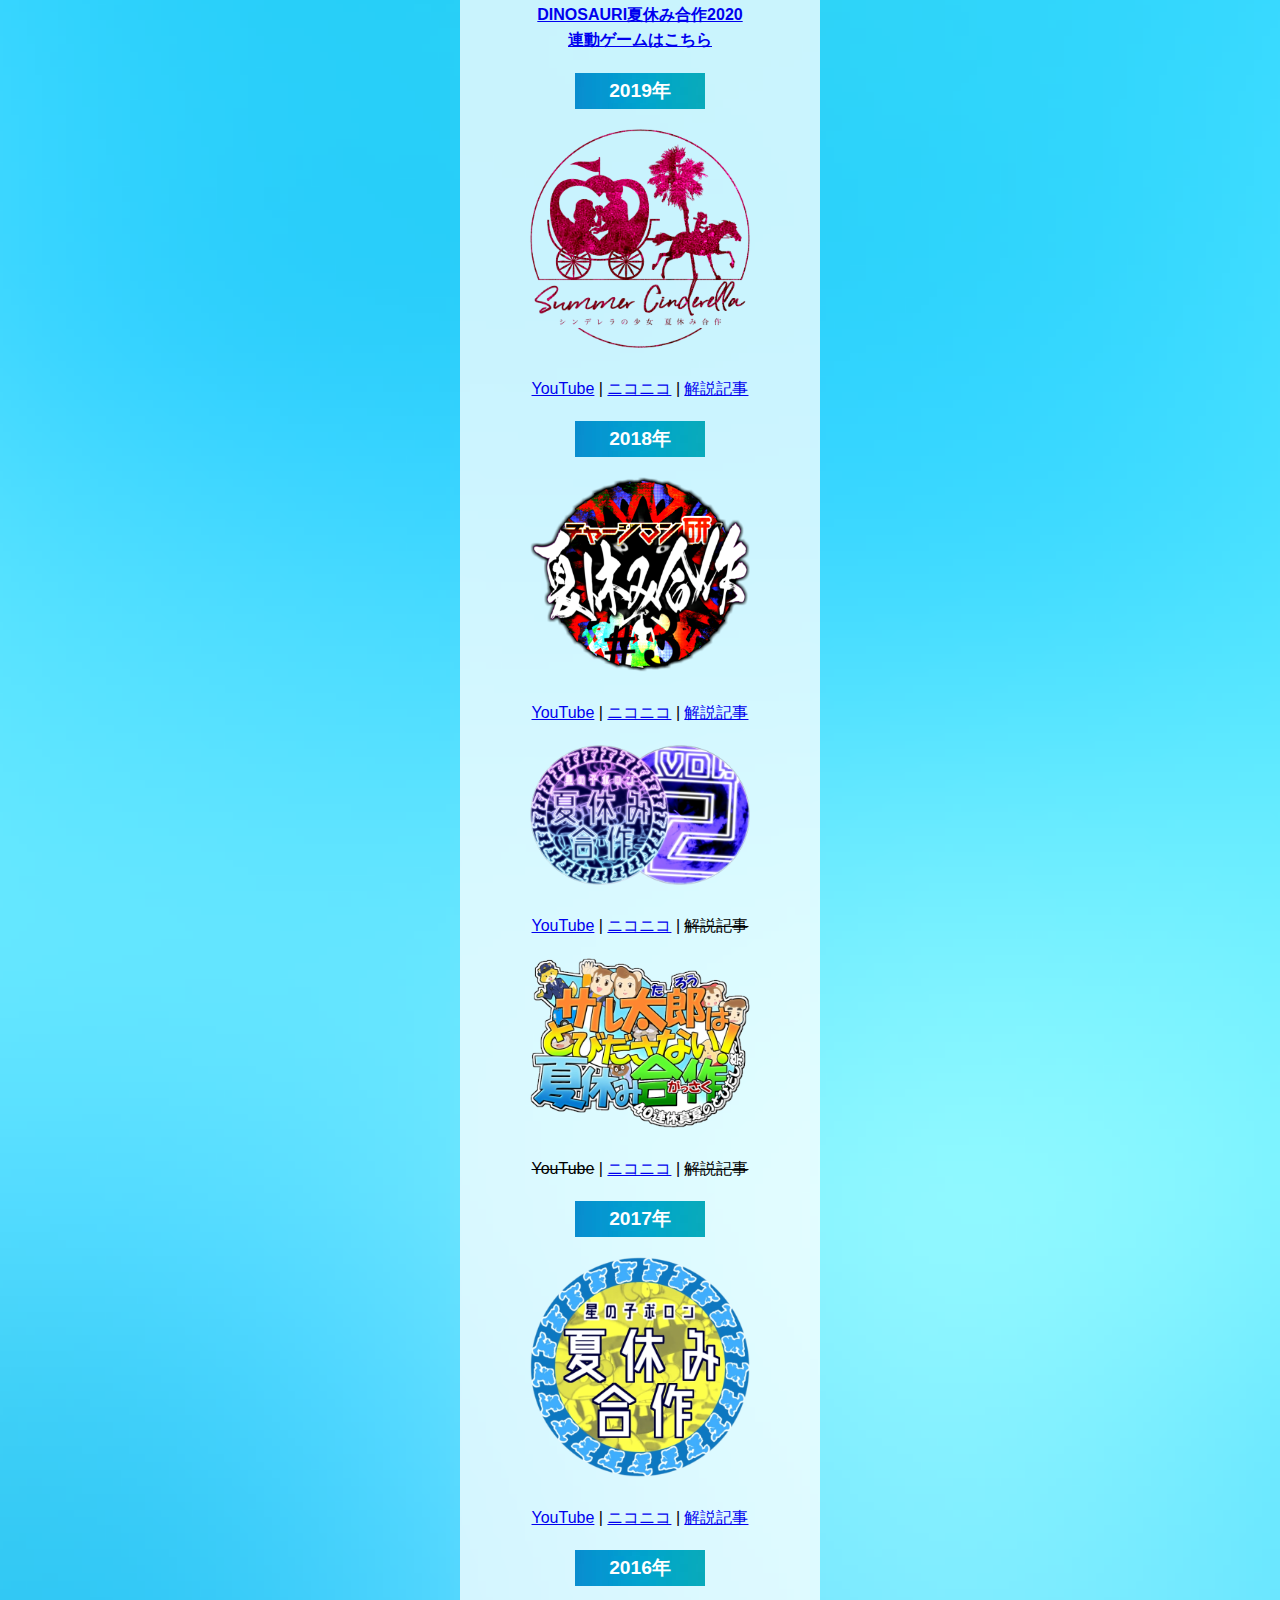
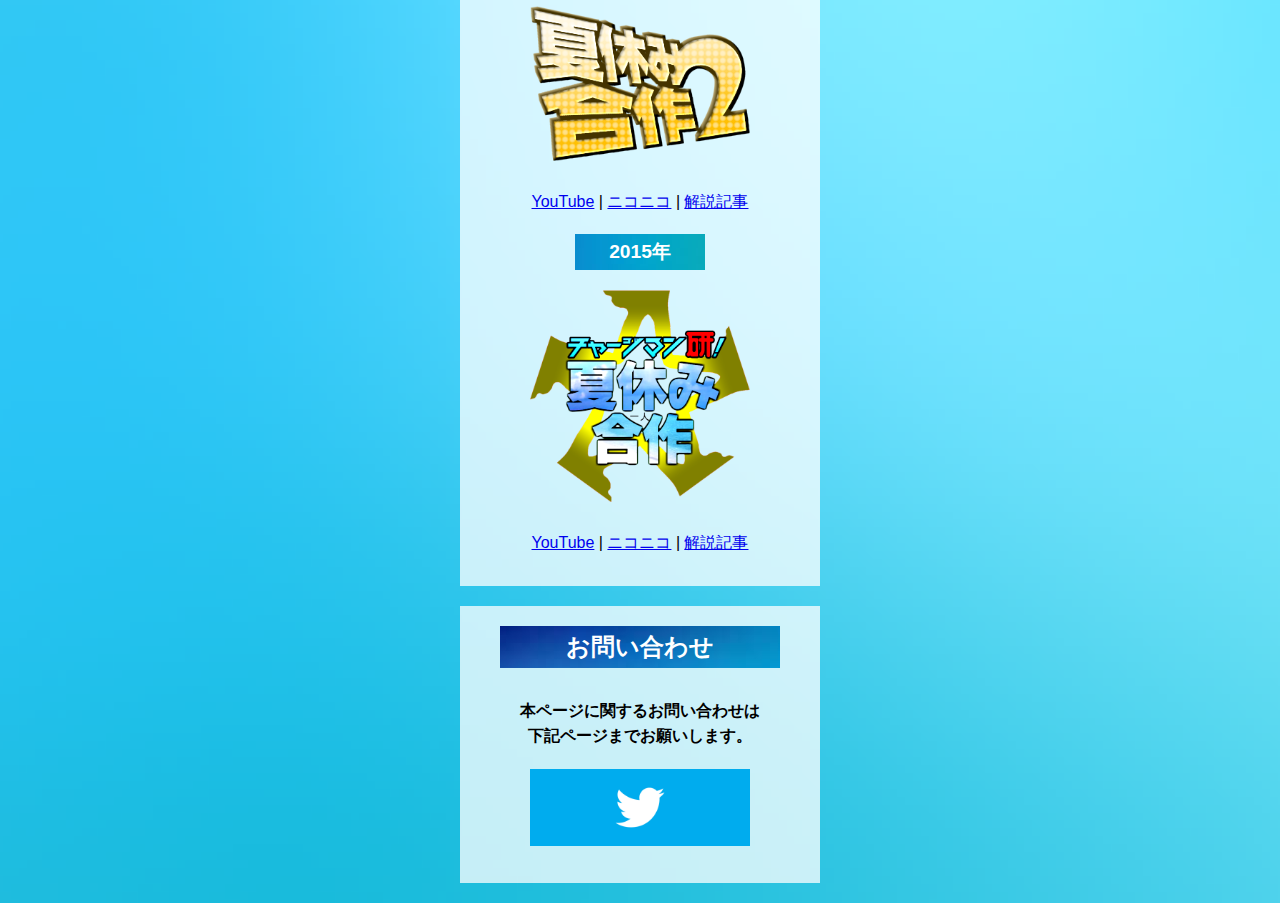
==== commit 64670d73: "Add files via upload" ====
--- a/index.html
+++ b/index.html
@@ -76,7 +76,7 @@
 			|
 			<a href="https://www.nicovideo.jp/watch/sm44098775" target="_blank"><u>ニコニコ</u></a>
 			|
-			<s>解説記事</s>
+			<a href="https://ms18ekenpu.hatenablog.com/entry/2024/09/20/223201" target="_blank"><u>解説記事</u></a>
 		</p>
 
 	<h3 class="summer-h3">2023年</h3>
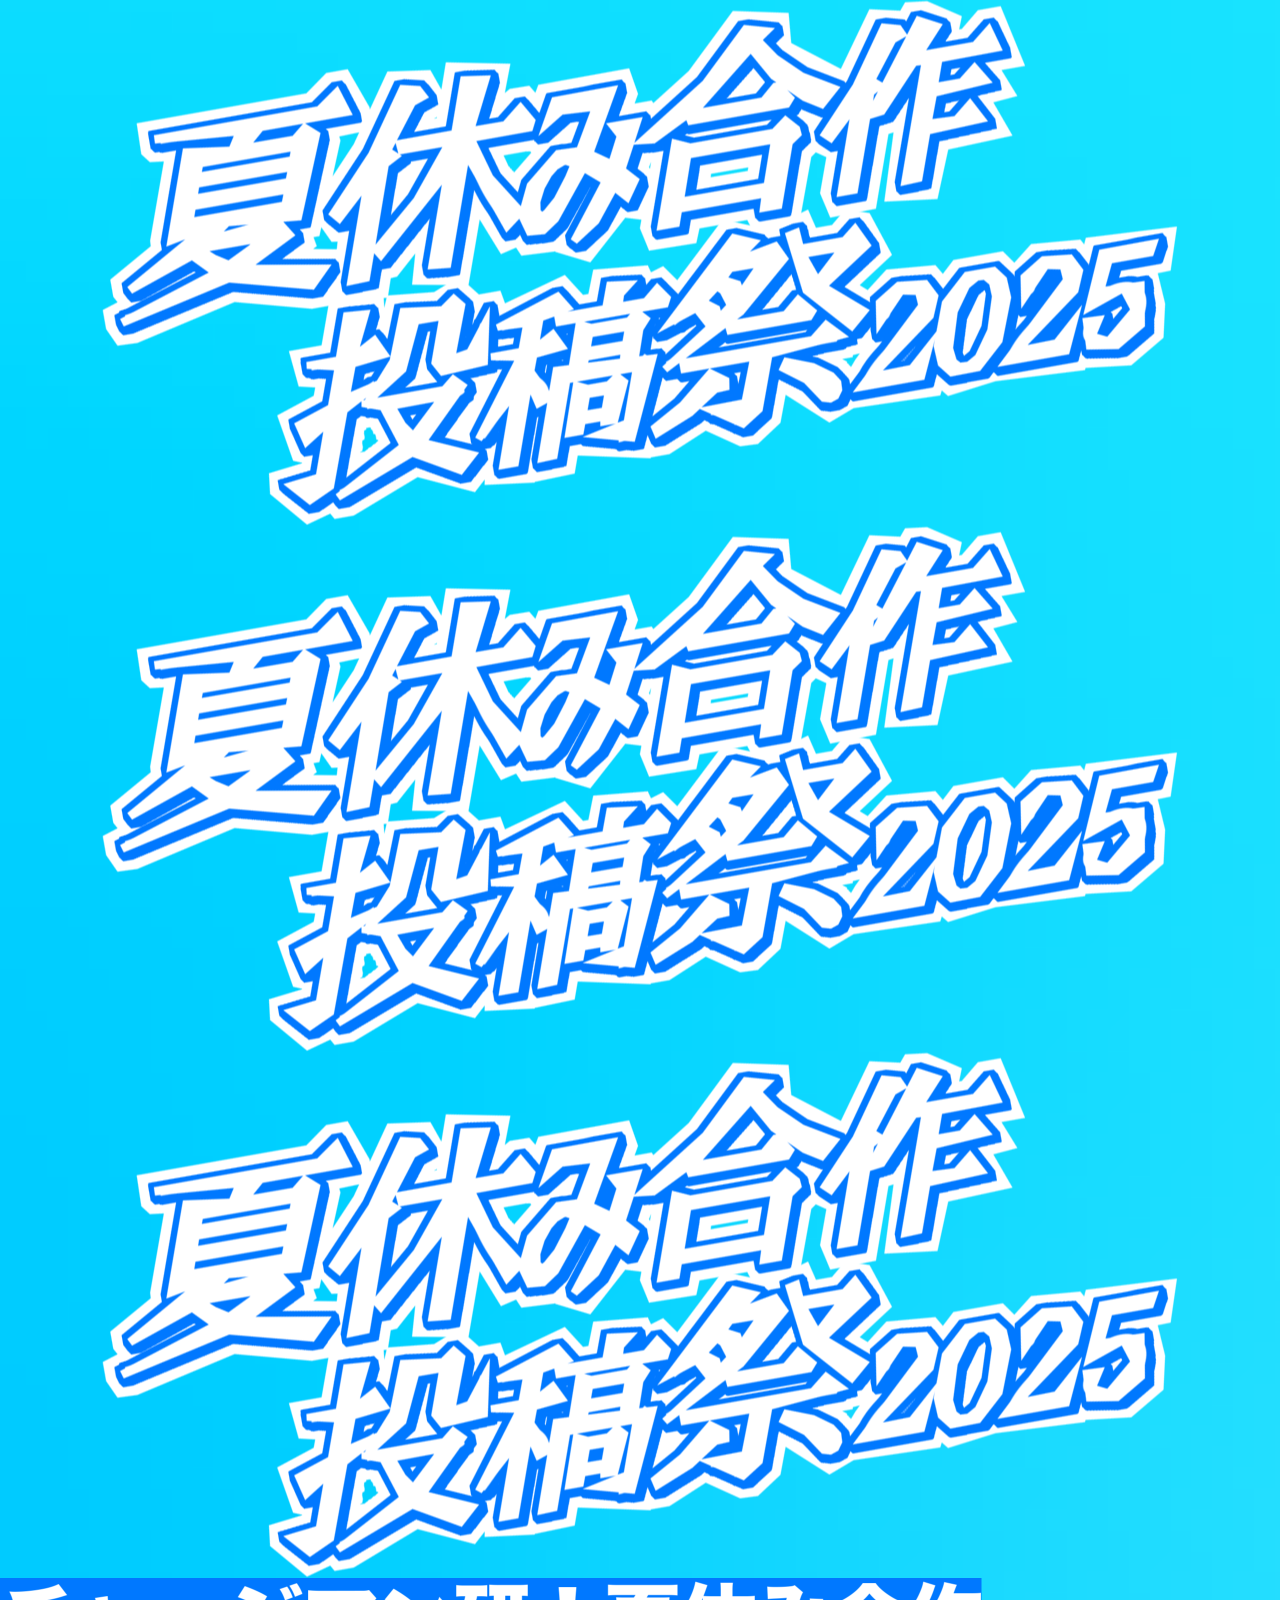
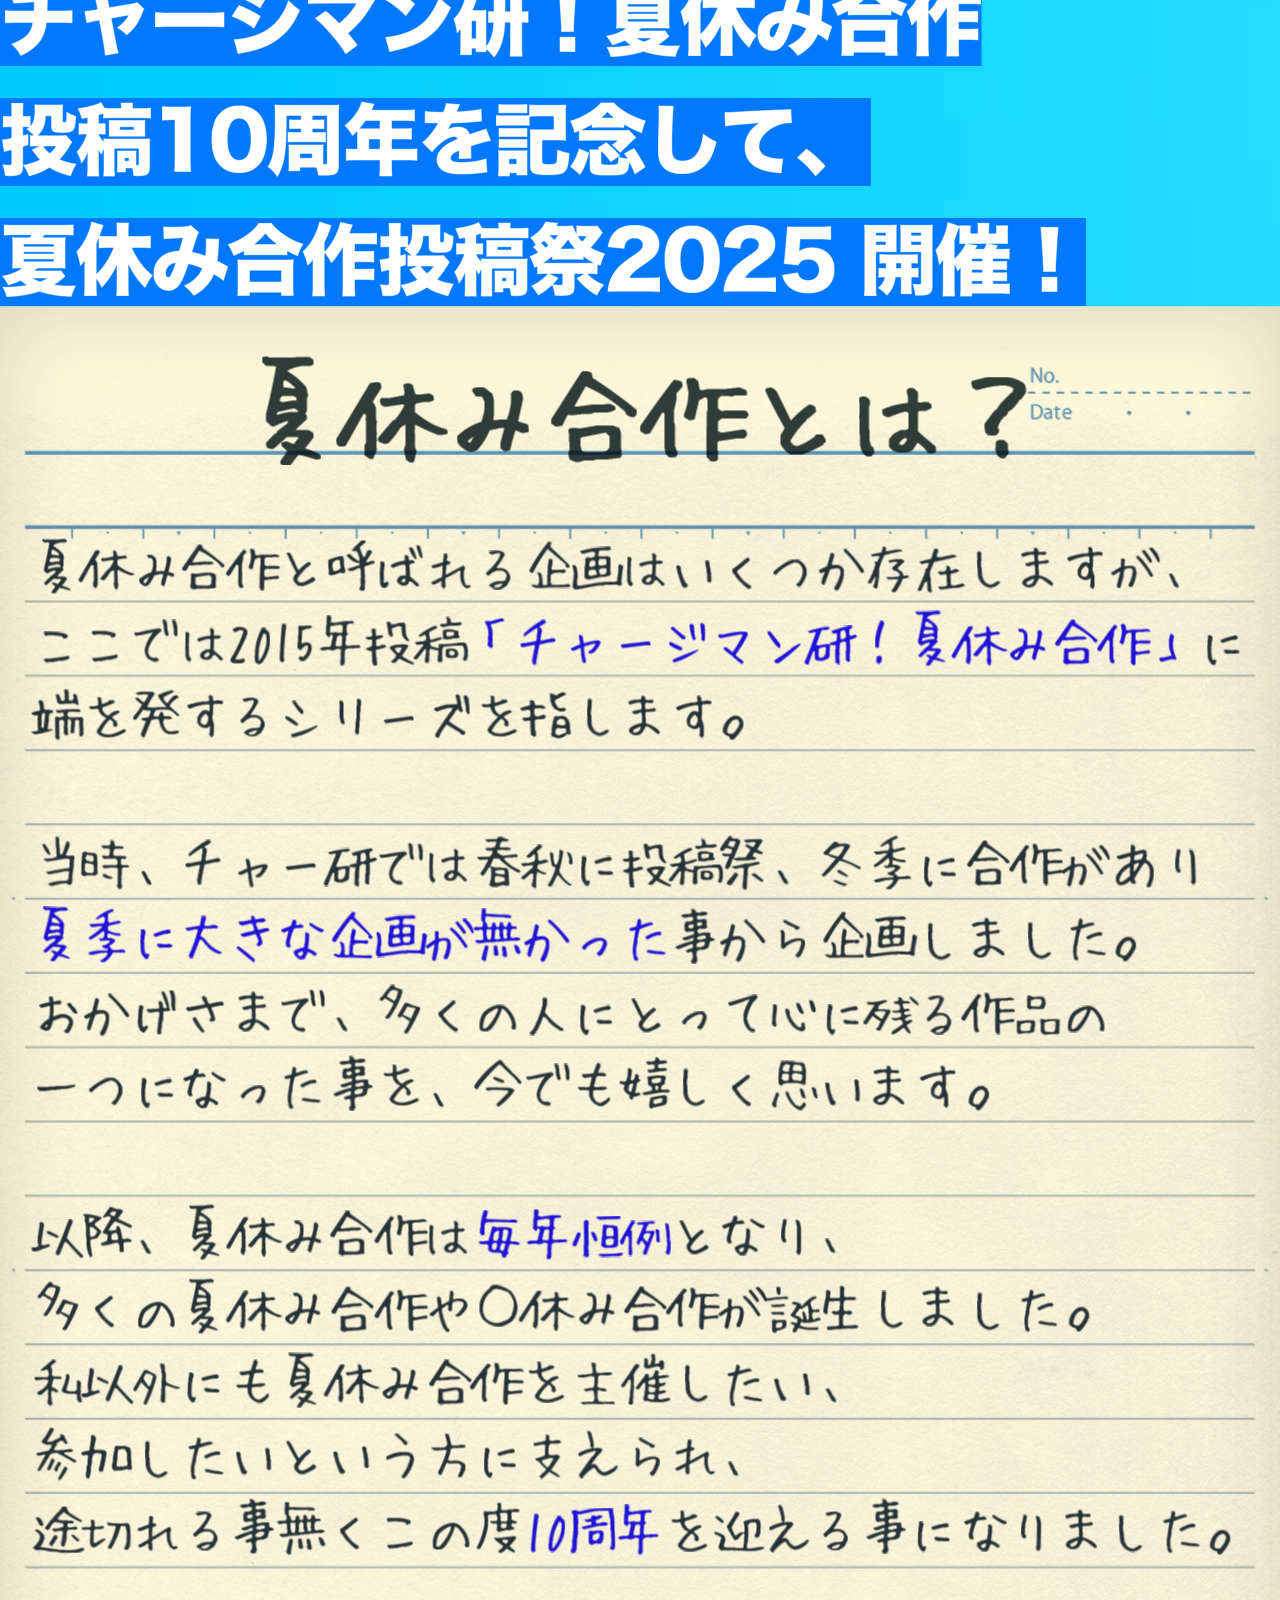
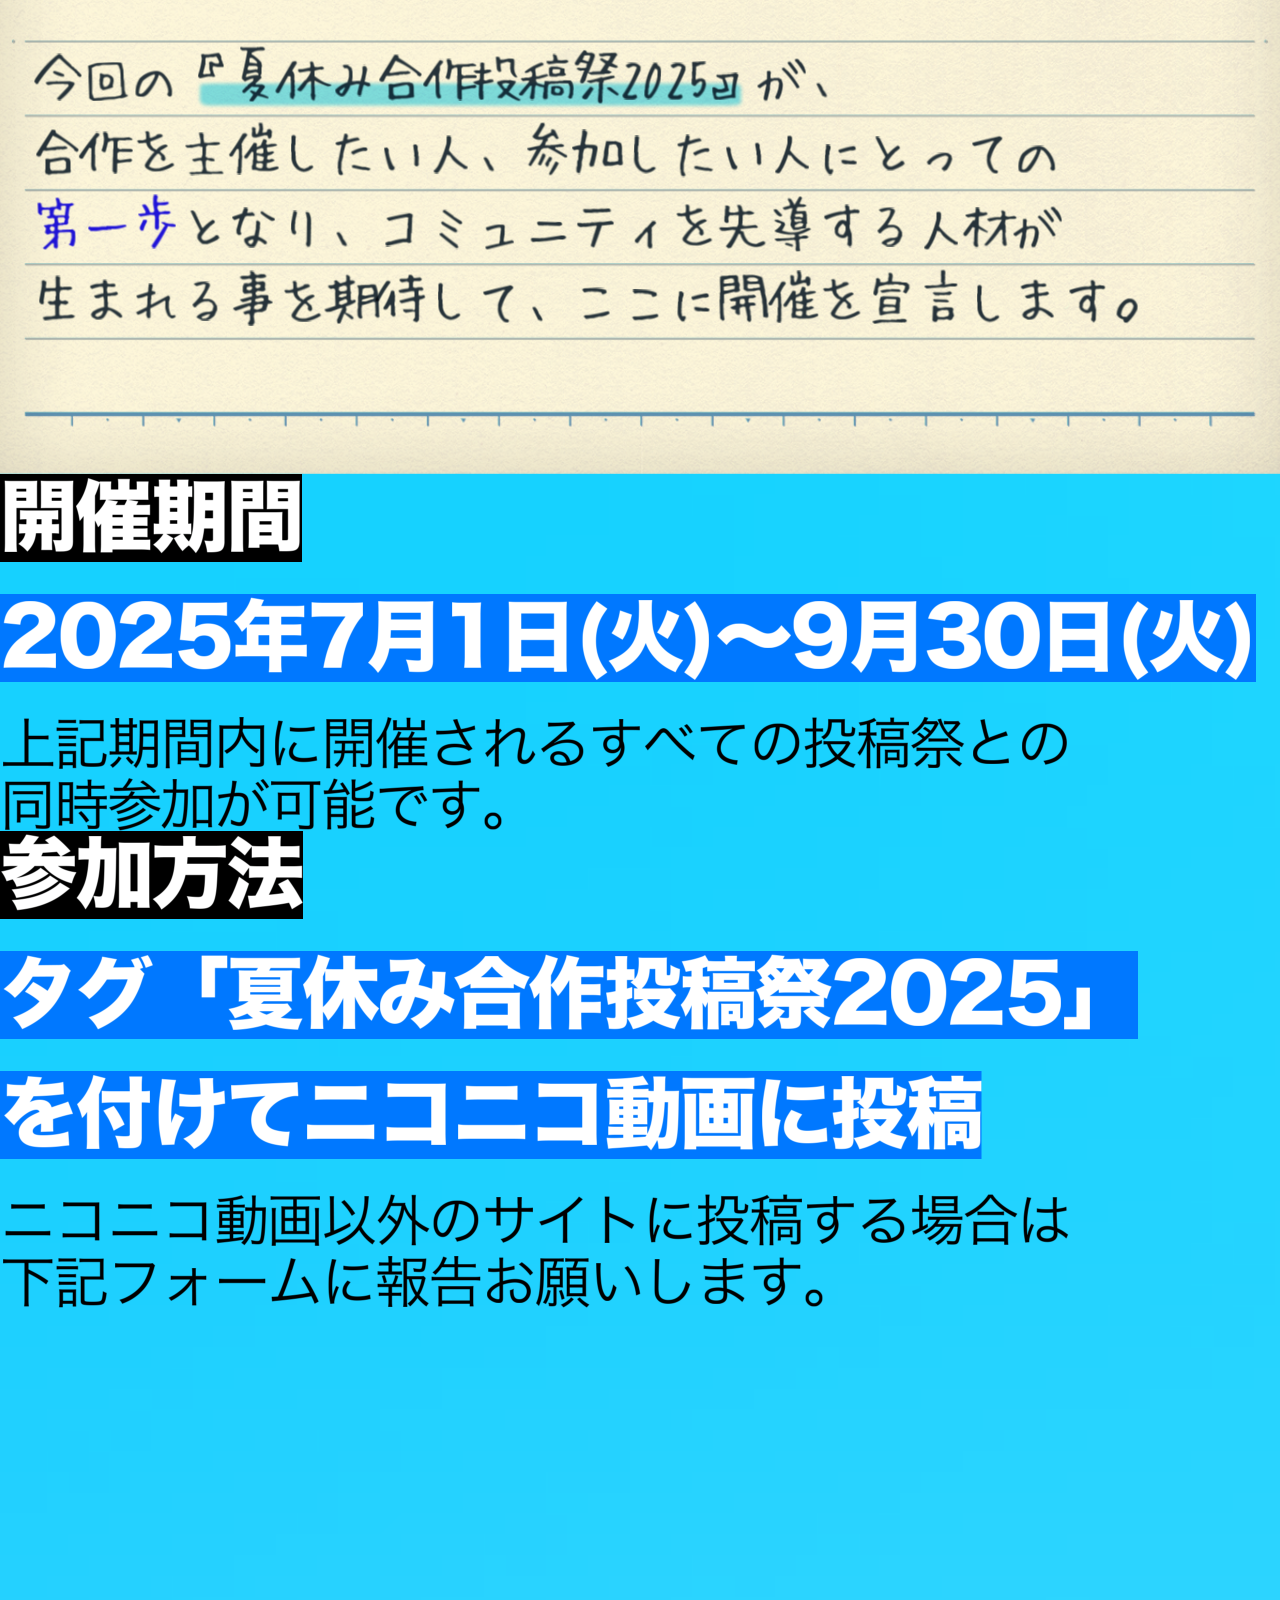
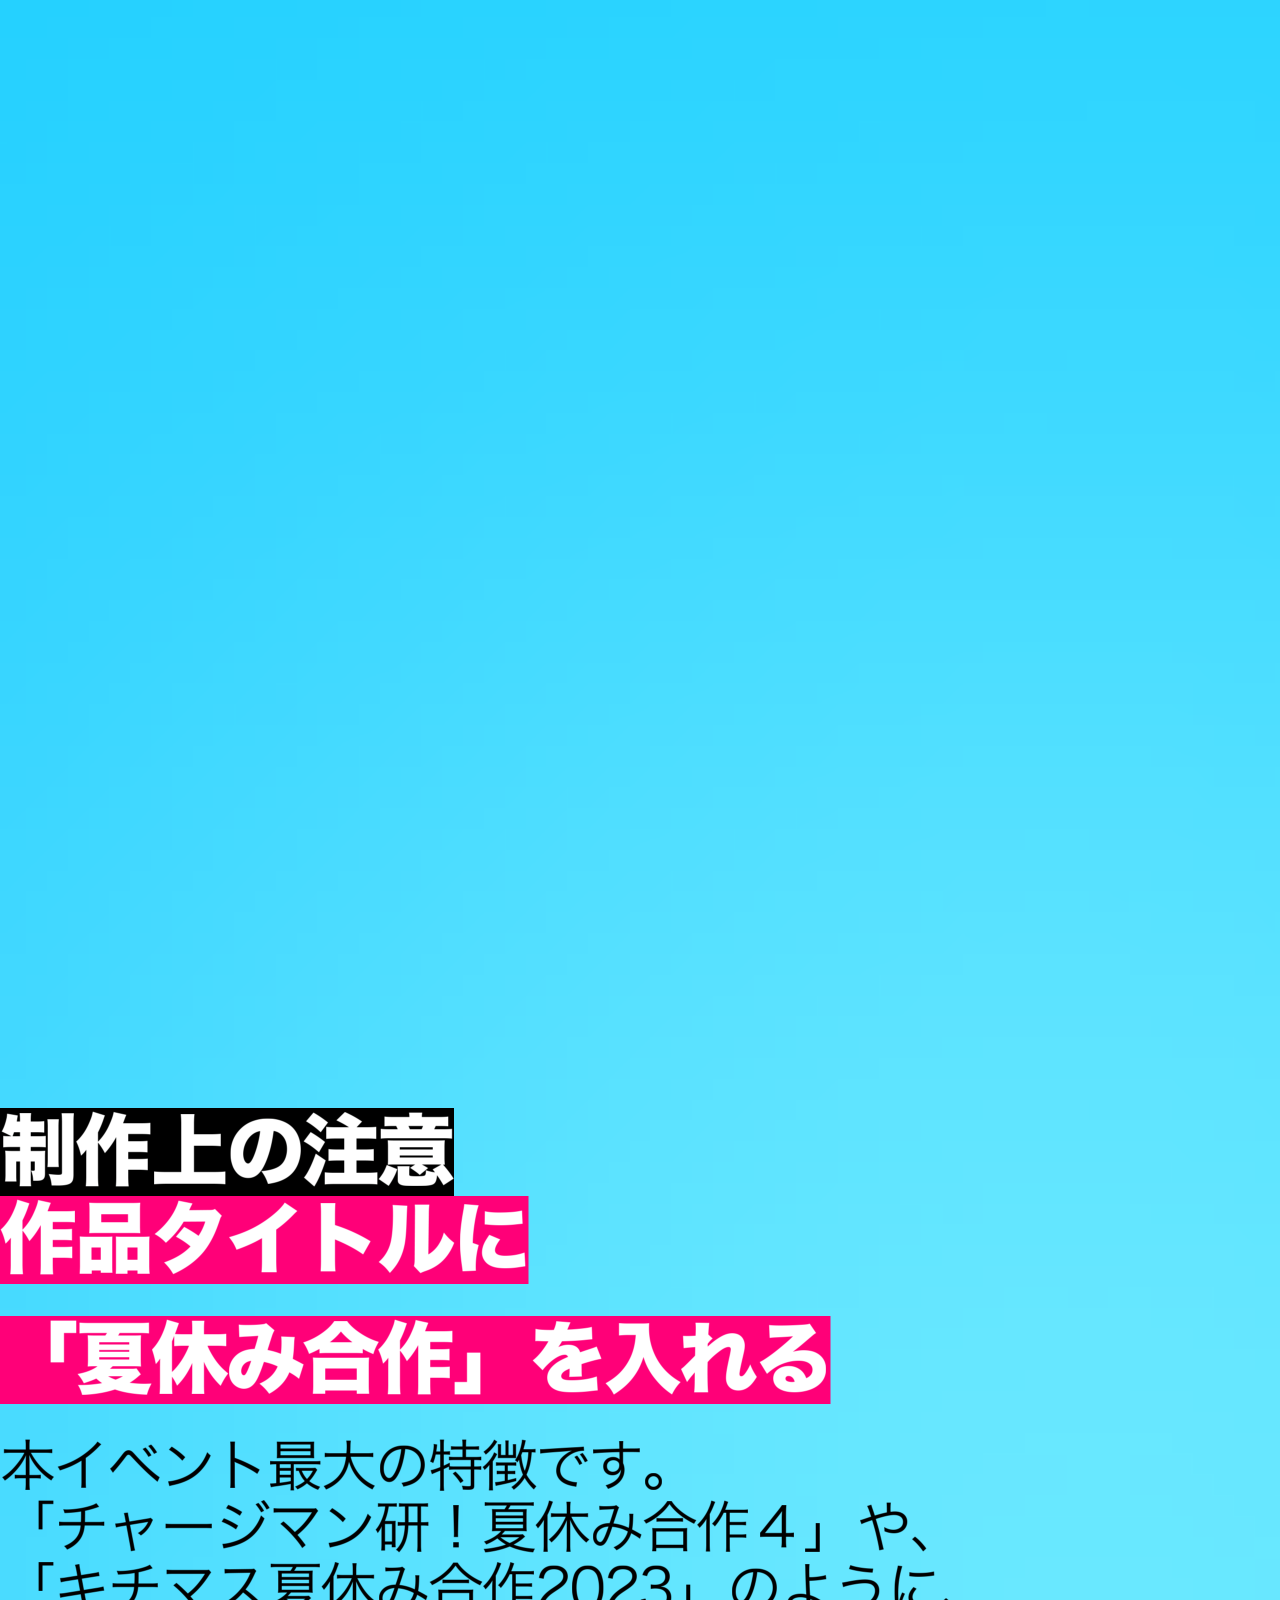
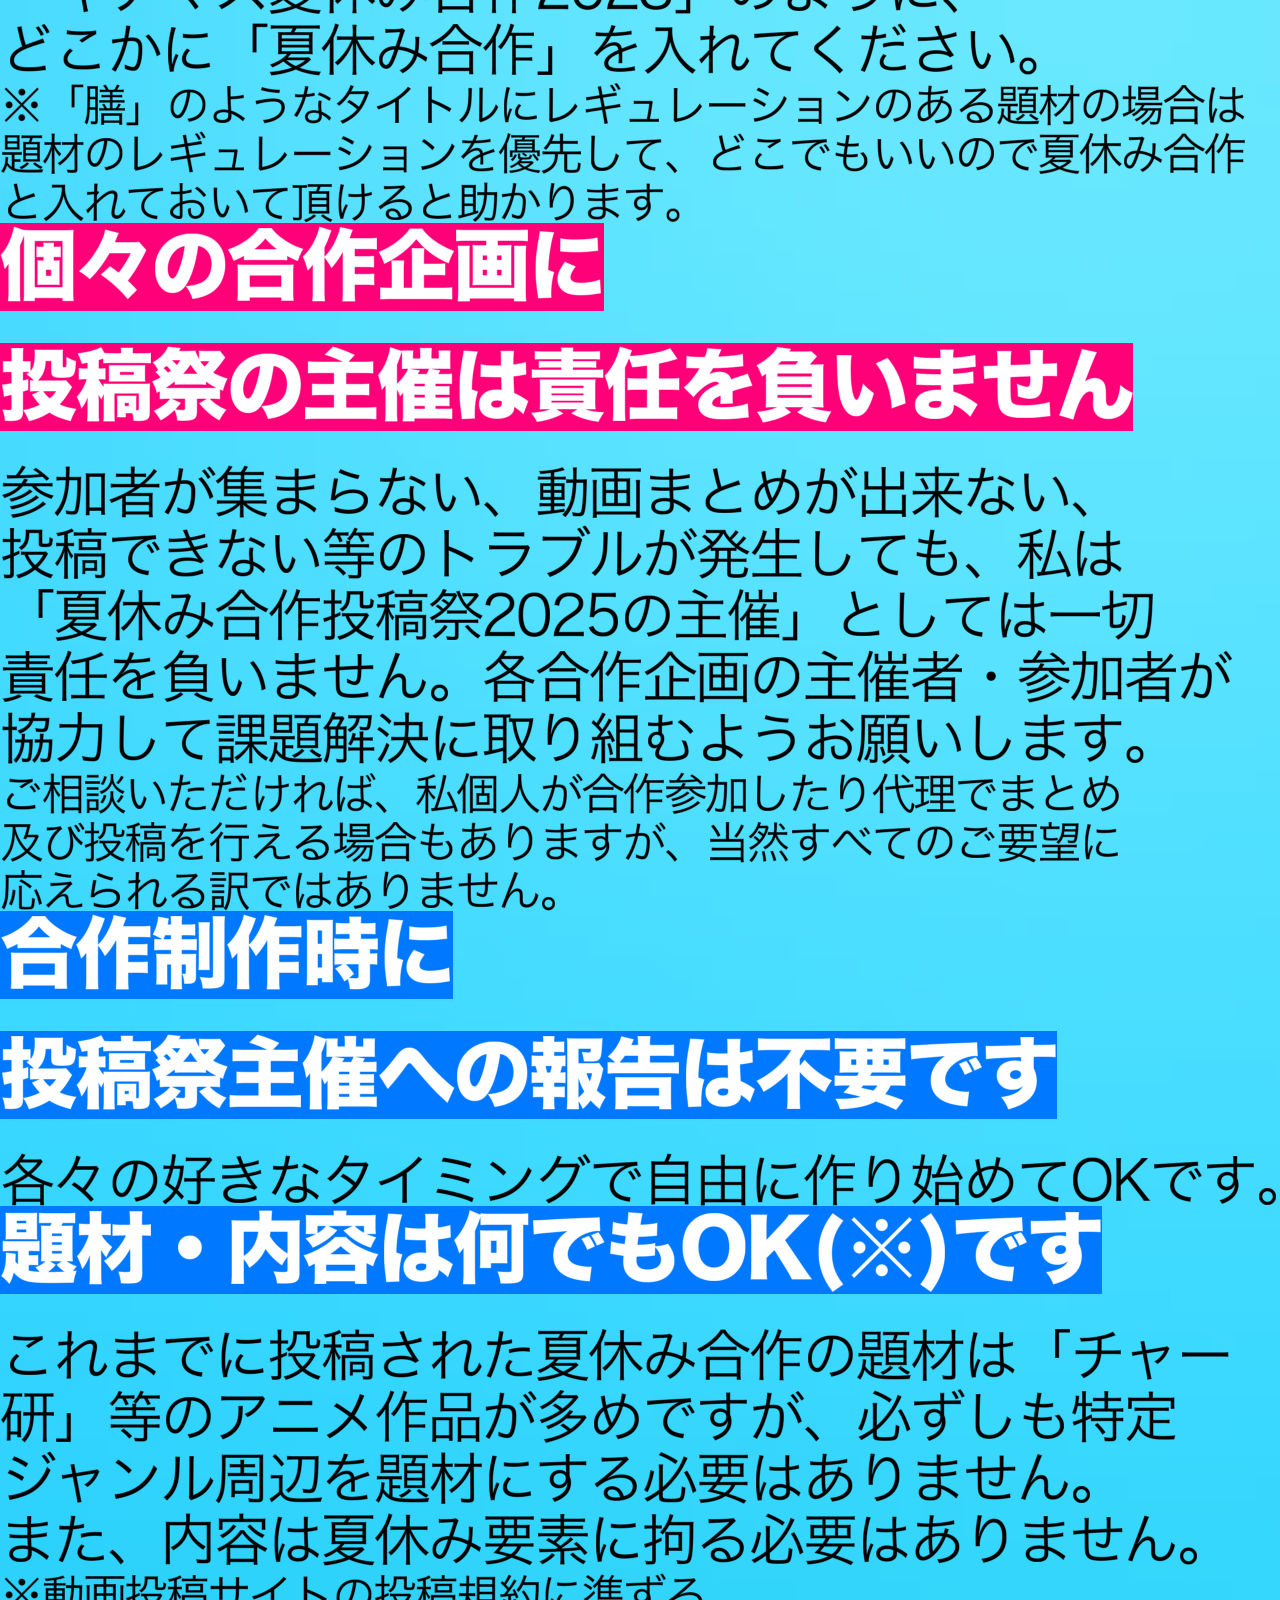
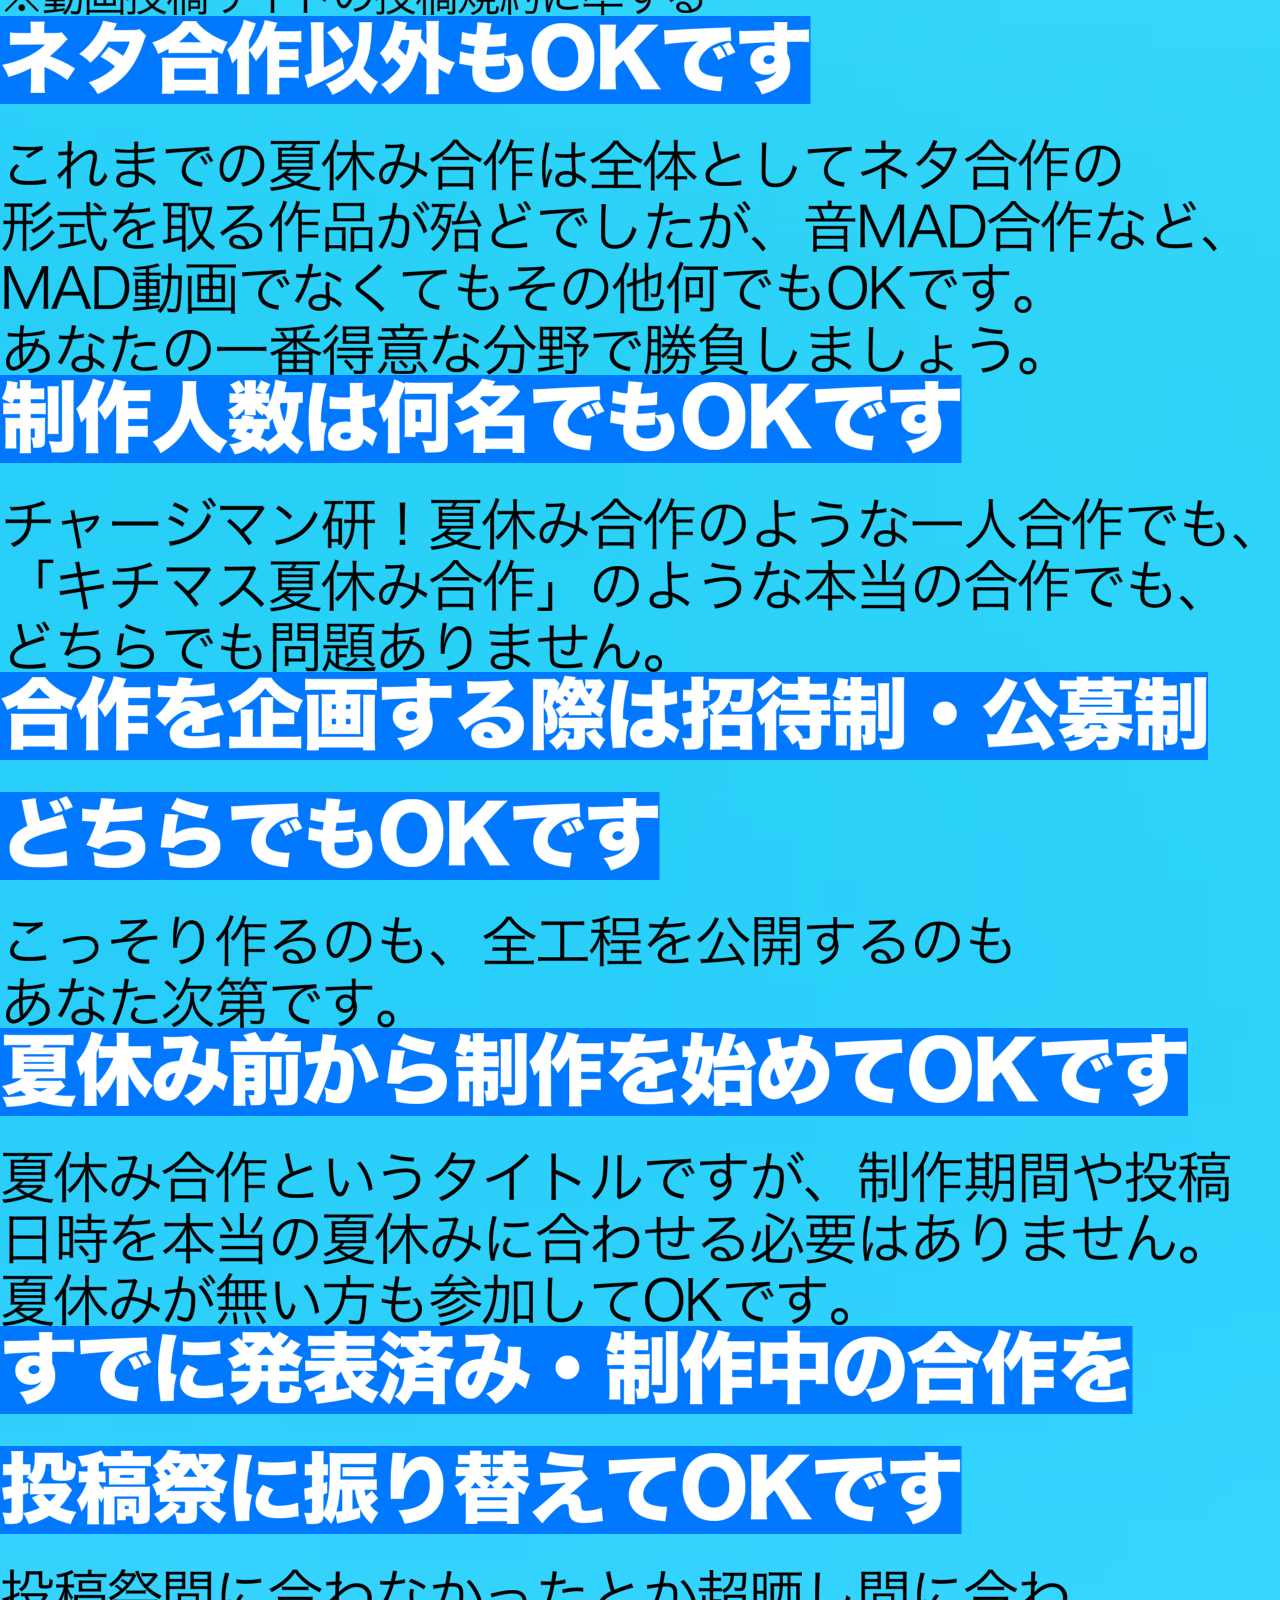
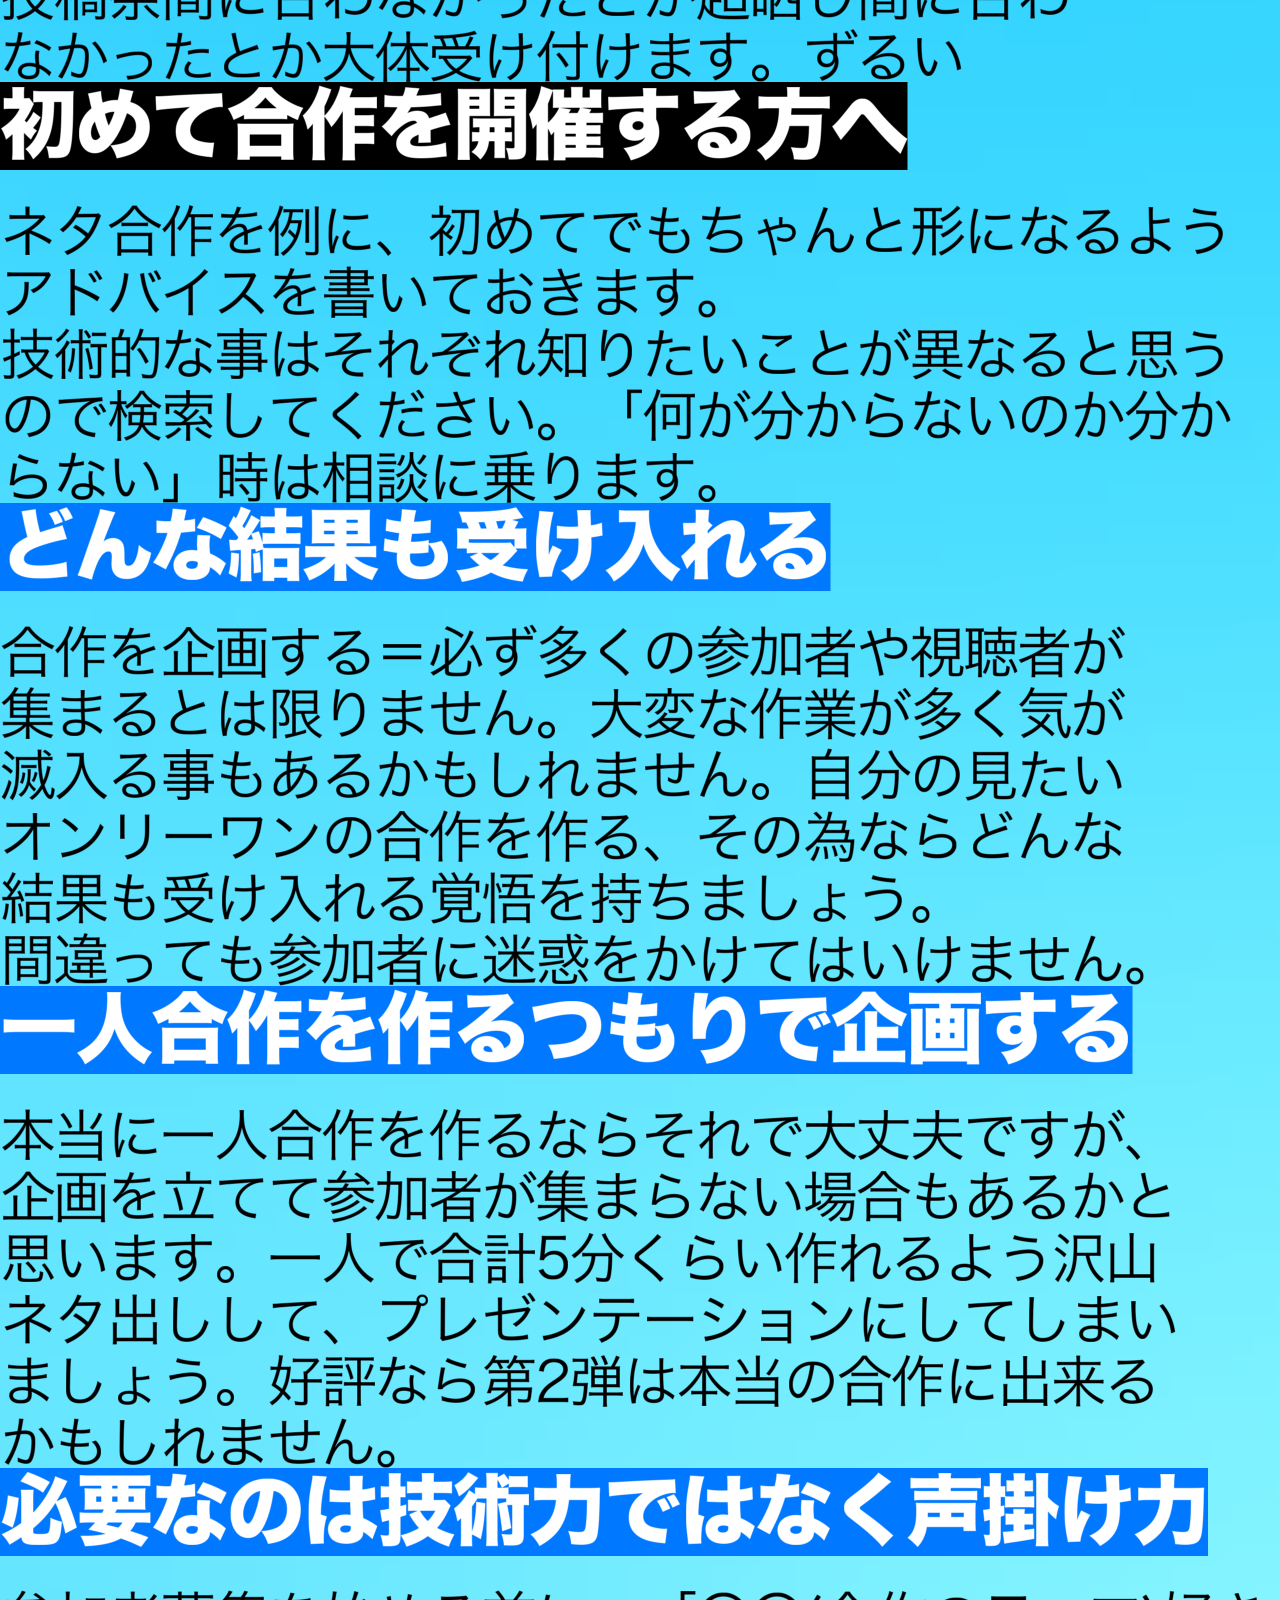
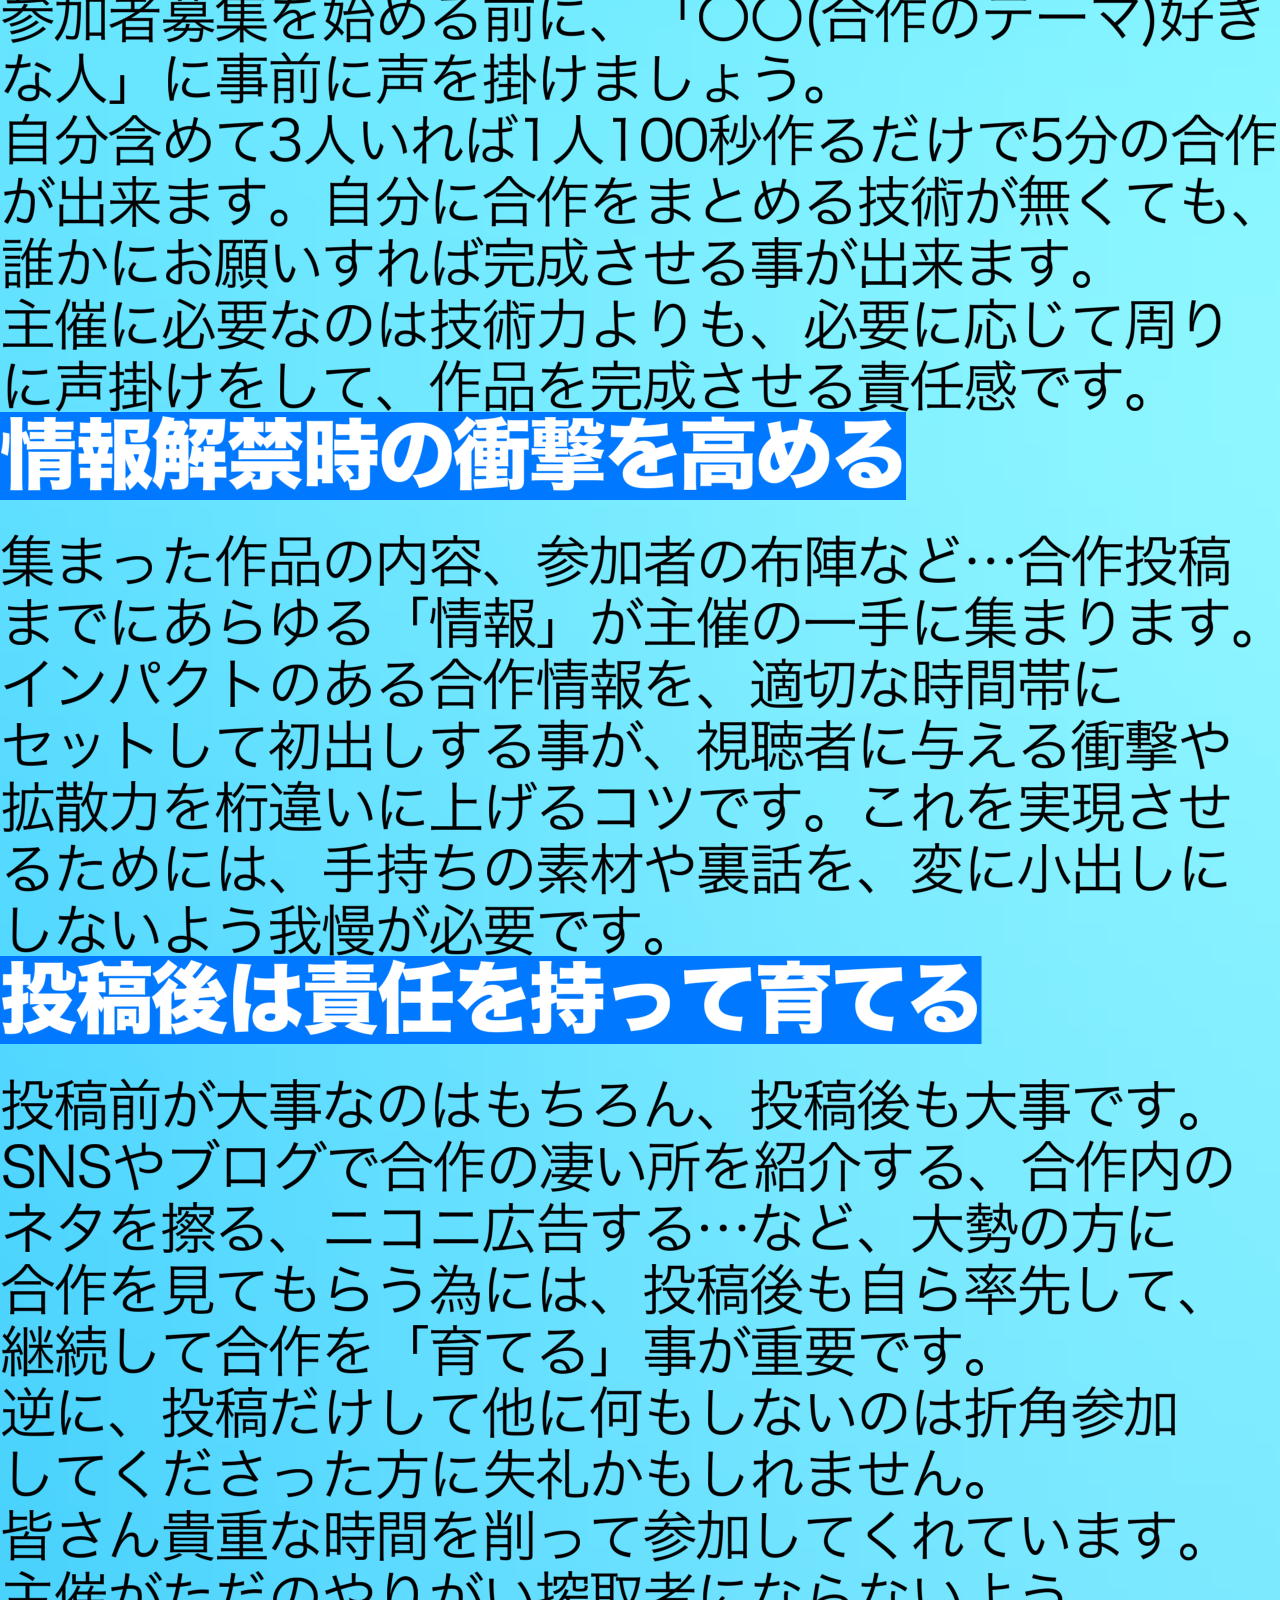
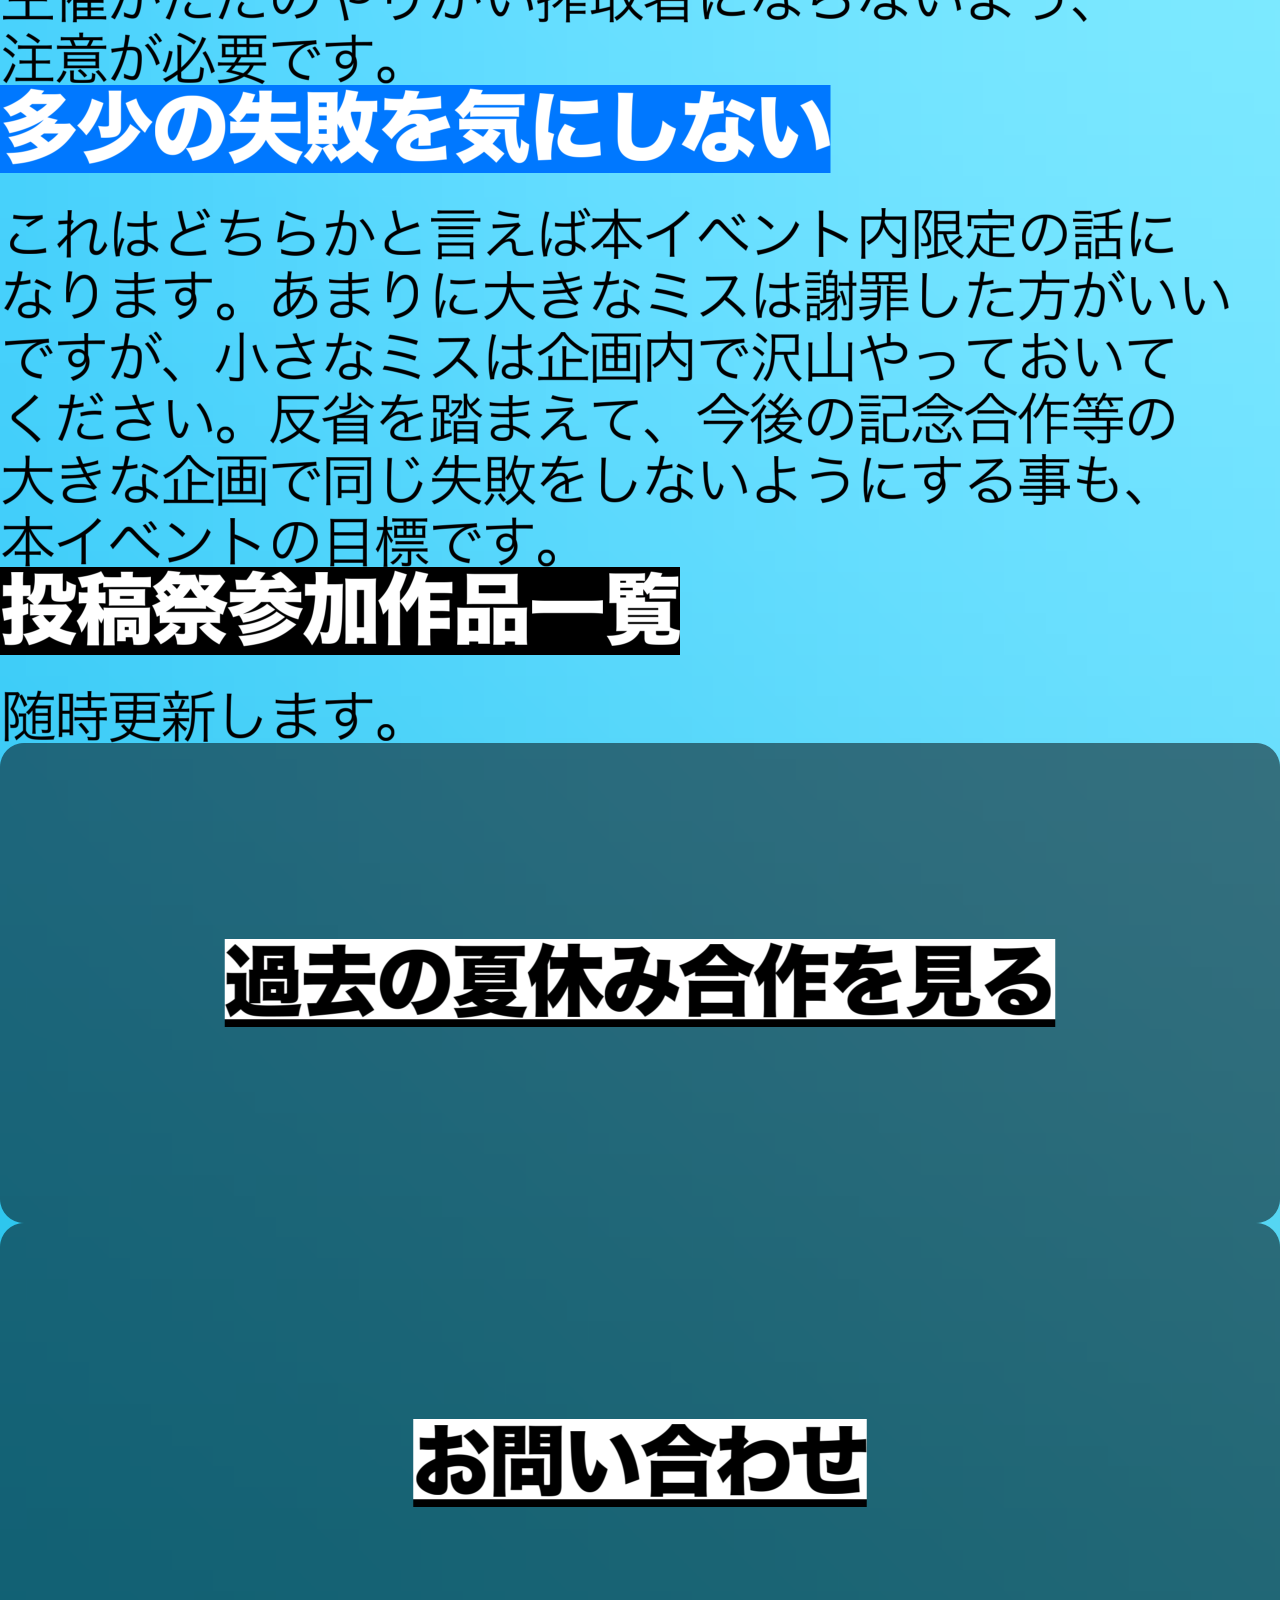
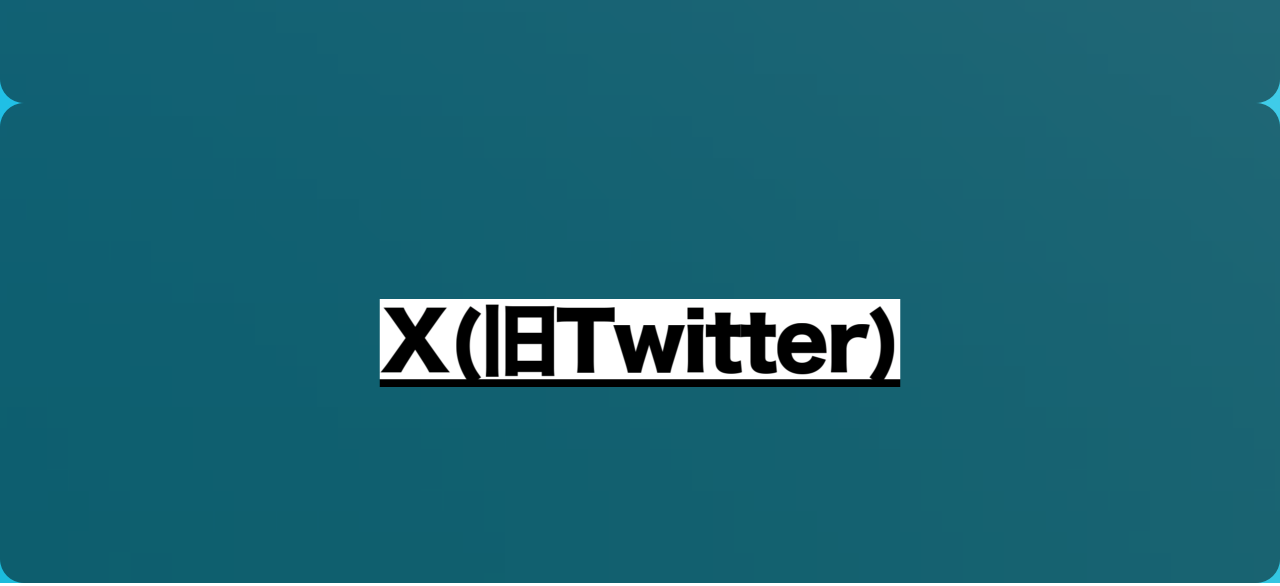
==== commit a0ca7188: "Add files via upload" ====
--- a/index.html
+++ b/index.html
@@ -1,308 +1,123 @@
-<!doctype html>
+<!DOCTYPE html PUBLIC "-//W3C//DTD XHTML 1.0 Transitional//EN" "http://www.w3.org/TR/xhtml1/DTD/xhtml1-transitional.dtd">
+<html xmlns="http://www.w3.org/1999/xhtml">
 <html lang="ja">
 
 <head>
 <meta charset="utf-8">
 <meta name="viewport" content="width=device-width, initial-scale=1">
-<link rel="shortcut icon" href=""><!-- favicon.ico -->
-<link rel="apple-touch-icon" href=""><!-- iphone.png -->
-<meta name="description" content="夏休み合作">
-<title>キチマスビンGO！【夏休み合作2022連動ゲーム】</title>
+<meta name="description" content="">
+<title>夏休み合作投稿祭</title>
 <link rel="stylesheet" href="css/normalize.css">
 <link rel="stylesheet" href="css/main.css">
 <link rel="stylesheet" href="css/swiper.css">
-<meta name="twitter:card" content="summary_large_image">
-<meta name="twitter:site" content="@alpha_gun">
-<meta name="twitter:title" content="夏休み合作">
-<meta name="twitter:description" content="夏休み合作">
-<meta name="twitter:image" content="images/summer_samune2022.png">
+<link rel="icon" href="images/favicon.ico"><!-- favicon.ico -->
+<!-- フォントの設定 -->
+<link rel="preconnect" href="https://fonts.googleapis.com">
+<link rel="preconnect" href="https://fonts.gstatic.com" crossorigin>
+<link href="https://fonts.googleapis.com/css2?family=Noto+Sans+JP:wght@400&display=swap" rel="stylesheet">
+<!-- OGPの設定 -->
+<meta property="og:type" content="article" />
+<meta property="og:title" content="夏休み合作投稿祭2025" />
+<meta property="og:description" content="2025年は夏休み合作投稿10周年！" />
+<meta property="og:url" content="https://alpha-gun.github.io/summer/" />
+<meta property="og:site_name" content="チャ一研投稿祭'25" />
+<meta property="og:image" content="https://alpha-gun.github.io/summer/images/x.png" />
+<!-- Twitterカードの設定 -->
+<meta name="twitter:card" content="summary_large_image" />
+<meta name="twitter:title" content="夏休み合作投稿祭2025" />
+<meta name="twitter:description" content="2025年は夏休み合作投稿10周年！" />
+<meta name="twitter:site" content="@alpha_gun" />
 </head>
 
 <body>
 <!-- ========== header ========== -->
-<header>
-<div class="container header-container">
-<div class="header-inner">
-<h1 class="header-logo2022"><img src="images/summer2024.png" alt="夏休み合作"></h1>
-</div><!-- /header-inner -->
-</div><!-- /header-container -->
-</header>
+
+<div class="logo">
+	<img src="images/title.png">
+</div>
+
 <!-- ========== /header ========== -->
 
+<section class="page-cover">
+
 <!-- ========== main ========== -->
-<div class="summer-div">
-	<h2 class="summer-h2">キチマスビンＧＯ！</h2>
-	<p class="summer-p"><b>合作中に出てくるワードで<br>ビンゴゲームに挑戦！</b></p>
-	<h3 class="summer-h3">ルール</h3>
-	<p class="summer-p"><a href="https://www.nicovideo.jp/watch/sm40817952" target="_blank"><u>『キチマス夏休み合作』</u></a>を再生しながら、合作に登場したアイドルをタップする連動型ゲームです。「確定」ボタンを押すとツイッター上でビンゴ数を報告出来ます。</p>
-	<p>
-		<table cellspacing="7" class="bingo2022">
-			<thead>
-				<tr>
-					<th>B</th>
-					<th>I</th>
-					<th>N</th>
-					<th>G</th>
-					<th>O</th>
-				</tr>
-			</thead>
-			<tbody id="tbody">
-			</tbody>
-		</table>
-		<div id="emergence_number">
-			<p>ビンゴの数：<span id="bingo_count">0</span></p>
-		</div>
-		<input type="button" value="確定" id="openTwitter" />
-	</p>
-	<p class="summer-p">
-		<a href="https://sfcinderella2022.idolmaster-official.jp/" target="_blank"><u><b>Stage for Cinderella 2022<br>特設サイトはこちら</b></u></a>
-	</p>
-	<p class="summer-p">
-		<a href="advanced/" target="_blank"><u>キチマスビンGO！上級編はこちら</u></a>
-	</p>
-</div>
+<section class="main">
+	<div class="container">
+		<main>
 
-<div class="summer-div">
-	<h2 class="summer-h2">過去の夏休み合作</h2>
-	<h3 class="summer-h3">2024年</h3>
-		<!-- ゴーバリ夏休み合作 -->
-		<p class="summer-p">
-			<a href="https://www.nicovideo.jp/watch/sm44098775" target="_blank">
-			<img src="images/2024.png" alt="2024">
-			</a>
-		</p>
-		<p class="summer-p">
-			<s>YouTube</s>
-			|
-			<a href="https://www.nicovideo.jp/watch/sm44098775" target="_blank"><u>ニコニコ</u></a>
-			|
-			<a href="https://ms18ekenpu.hatenablog.com/entry/2024/09/20/223201" target="_blank"><u>解説記事</u></a>
-		</p>
+			<div class="loading">
+				<img class="loading__logo" src="images/title.png" alt="夏休み合作投稿祭">
+			</div>
 
-	<h3 class="summer-h3">2023年</h3>
-		<!-- DINOSAURI夏休み合作2023 -->
-		<p class="summer-p">
-			<a href="https://www.nicovideo.jp/watch/sm42702193" target="_blank">
-			<img src="images/2023_1.png" alt="2023_1">
-			</a>
-		</p>
-		<p class="summer-p">
-			<a href="https://youtu.be/dJvhpYKHDEs" target="_blank"><u>YouTube</u></a>
-			|
-			<a href="https://www.nicovideo.jp/watch/sm42702193" target="_blank"><u>ニコニコ</u></a>
-			|
-			<a href="https://0724.tokyo/archives/37849210.html" target="_blank"><u>解説記事</u></a>
-		</p>
+			<div class="title"><img src="images/title.png"></div>
+			<div class="fade"><img src="images/kaisai.png"></div>
+			<div class="fade"><img src="images/about.png"></div>
+			<div class="fade"><img src="images/kikan.png"></div>
 
-		<!-- キチマス夏休み合作2023 -->
-		<p class="summer-p">
-			<a href="https://www.nicovideo.jp/watch/sm42525516" target="_blank">
-			<img src="images/2023.png" alt="2023">
-			</a>
-		</p>
-		<p class="summer-p">
-			<a href="https://youtu.be/I04TKc1oPVE" target="_blank"><u>YouTube</u></a>
-			|
-			<a href="https://www.nicovideo.jp/watch/sm42525516" target="_blank"><u>ニコニコ</u></a>
-			|
-			<a href="https://ms18ekenpu.hatenablog.com/entry/2023/08/24/235638" target="_blank"><u>解説記事</u></a>
-		</p>
+			<div class="fade"><img src="images/sanka.png"></div>
+			<div class="fade">
+				<iframe src="https://docs.google.com/forms/d/e/1FAIpQLSeN4uL6QhM5j0gjcfZbuOepTFJ-aWLQnzgqdFbhTV_yRnovsQ/viewform?embedded=true" width="100%" height="1400" frameborder="0" marginheight="0" marginwidth="0">読み込んでいます…</iframe>
+			</div>
+			<div class="fade"><img src="images/attention.png"></div>
+			<div class="fade"><img src="images/attention1.png"></div>
+			<div class="fade"><img src="images/attention2.png"></div>
+			<div class="fade"><img src="images/attention3.png"></div>
+			<div class="fade"><img src="images/attention4.png"></div>
+			<div class="fade"><img src="images/attention5.png"></div>
+			<div class="fade"><img src="images/attention6.png"></div>
+			<div class="fade"><img src="images/attention7.png"></div>
+			<div class="fade"><img src="images/attention8.png"></div>
+			<div class="fade"><img src="images/attention9.png"></div>
 
-	<h3 class="summer-h3">2022年</h3>
-		<!-- キチマス夏休み合作 -->
-		<p class="summer-p">
-			<a href="https://www.nicovideo.jp/watch/sm40817952" target="_blank">
-			<img src="images/2022.png" alt="2022">
-			</a>
-		</p>
-		<p class="summer-p">
-			<a href="https://youtu.be/LuVbvlsE_-c" target="_blank"><u>YouTube</u></a>
-			|
-			<a href="https://www.nicovideo.jp/watch/sm40817952" target="_blank"><u>ニコニコ</u></a>
-			|
-			<a href="https://ms18ekenpu.hatenablog.com/entry/2022/08/08/211213" target="_blank"><u>解説記事</u></a>
-		</p>
+			<div class="fade"><img src="images/advice.png"></div>
+			<div class="fade"><img src="images/advice1.png"></div>
+			<div class="fade"><img src="images/advice2.png"></div>
+			<div class="fade"><img src="images/advice3.png"></div>
+			<div class="fade"><img src="images/advice4.png"></div>
+			<div class="fade"><img src="images/advice5.png"></div>
+			<div class="fade"><img src="images/advice6.png"></div>
 
-	<h3 class="summer-h3">2021年</h3>
-		<!-- DINOSAURI夏休み合作2021 -->
-		<p class="summer-p">
-			<a href="https://www.nicovideo.jp/watch/sm39084681" target="_blank">
-			<img src="images/2021.png" alt="2021">
-			</a>
-		</p>
-		<p class="summer-p">
-			<s>YouTube</s>
-			|
-			<a href="https://www.nicovideo.jp/watch/sm39084681" target="_blank"><u>ニコニコ</u></a>
-			|
-			<a href="https://0724.tokyo/archives/29995260.html" target="_blank"><u>解説記事</u></a>
-		</p>
-		<p class="summer-p">
-			<a href="2021/"><u><b>DINOSAURI夏休み合作2021<br>連動ゲームはこちら</b></u></a>
-		</p>
+			<div class="fade"><img src="images/gallery.png"></div>
 
-	<h3 class="summer-h3">2020年</h3>
-		<!-- チャー研夏休み合作4 -->
-		<p class="summer-p">
-			<a href="https://www.nicovideo.jp/watch/sm37569836" target="_blank">
-			<img src="images/2020_1.png" alt="2020_1">
-			</a>
-		</p>
-		<p class="summer-p">
-			<a href="https://youtu.be/qJrdE3Yfb-w" target="_blank"><u>YouTube</u></a>
-			|
-			<a href="https://www.nicovideo.jp/watch/sm37569836" target="_blank"><u>ニコニコ</u></a>
-			|
-			<a href="https://0724.tokyo/archives/26369415.html" target="_blank"><u>解説記事</u></a>
-		</p>
+			<div class="link"><a href="https://alpha-gun.github.io/summer/2022/" target="_blank" class="img_wrap"><img src="images/archives.png"></a></div>
+			<div class="link"><a href="https://message.blogcms.jp/livedoor/alpha_gun/message" target="_blank" class="img_wrap"><img src="images/form.png"></a></div>
+			<div class="link"><a href="https://twitter.com/alpha_gun" target="_blank" class="img_wrap"><img src="images/twitter.png"></a></div>
 
-		<!-- DINOSAURI夏休み合作 -->
-		<p class="summer-p">
-			<a href="https://www.nicovideo.jp/watch/sm37107459" target="_blank">
-			<img src="images/2020.png" alt="2020">
-			</a>
-		</p>
-		<p class="summer-p">
-			<s>YouTube</s>
-			|
-			<a href="https://www.nicovideo.jp/watch/sm37107459" target="_blank"><u>ニコニコ</u></a>
-			|
-			<s>解説記事</s>
-		</p>
-		<p class="summer-p">
-			<a href="2020/"><u><b>DINOSAURI夏休み合作2020<br>連動ゲームはこちら</b></u></a>
-		</p>
-
-	<h3 class="summer-h3">2019年</h3>
-		<!-- シンデレラの少女夏休み合作 -->
-		<p class="summer-p">
-			<a href="https://www.nicovideo.jp/watch/sm35444071" target="_blank">
-			<img src="images/2019.png" alt="2019">
-			</a>
-		</p>
-		<p class="summer-p">
-			<a href="https://youtu.be/AQMVekYyo0c" target="_blank"><u>YouTube</u></a>
-			|
-			<a href="https://www.nicovideo.jp/watch/sm35444071" target="_blank"><u>ニコニコ</u></a>
-			|
-			<a href="https://ms18ekenpu.hatenablog.com/entry/ar1797597" target="_blank"><u>解説記事</u></a>
-		</p>
-
-	<h3 class="summer-h3">2018年</h3>
-		<!-- チャー研夏休み合作3 -->
-		<p class="summer-p">
-			<a href="https://www.nicovideo.jp/watch/sm33578741" target="_blank">
-			<img src="images/2018.png" alt="2018">
-			</a>
-		</p>
-		<p class="summer-p">
-			<a href="https://youtu.be/A89SqdRbscY" target="_blank"><u>YouTube</u></a>
-			|
-			<a href="https://www.nicovideo.jp/watch/sm33578741" target="_blank"><u>ニコニコ</u></a>
-			|
-			<a href="https://ms18ekenpu.hatenablog.com/entry/ar1647394" target="_blank"><u>解説記事</u></a>
-		</p>
-
-		<!-- ポロン夏休み合作2 -->
-		<p class="summer-p">
-			<a href="https://www.nicovideo.jp/watch/sm33576137" target="_blank">
-			<img src="images/2018_1.png" alt="2018_1">
-			</a>
-		</p>
-		<p class="summer-p">
-			<a href="https://youtu.be/loXwblWlrto" target="_blank"><u>YouTube</u></a>
-			|
-			<a href="https://www.nicovideo.jp/watch/sm33576137" target="_blank"><u>ニコニコ</u></a>
-			|
-			<s>解説記事</s>
-		</p>
-
-		<!-- サル太郎夏休み合作 -->
-		<p class="summer-p">
-			<a href="https://www.nicovideo.jp/watch/sm33577254" target="_blank">
-			<img src="images/2018_2.png" alt="2018_2">
-			</a>
-		</p>
-		<p class="summer-p">
-			<s>YouTube</s>
-			|
-			<a href="https://www.nicovideo.jp/watch/sm33577254" target="_blank"><u>ニコニコ</u></a>
-			|
-			<s>解説記事</s>
-		</p>
-
-	<h3 class="summer-h3">2017年</h3>
-		<!-- ポロン夏休み合作 -->
-		<p class="summer-p">
-			<a href="https://www.nicovideo.jp/watch/sm31613584" target="_blank">
-			<img src="images/2017.png" alt="2017">
-			</a>
-		</p>
-		<p class="summer-p">
-			<a href="https://youtu.be/loXwblWlrto" target="_blank"><u>YouTube</u></a>
-			|
-			<a href="https://www.nicovideo.jp/watch/sm31613584" target="_blank"><u>ニコニコ</u></a>
-			|
-			<a href="https://0724.tokyo/archives/19364456.html" target="_blank"><u>解説記事</u></a>
-		</p>
-
-	<h3 class="summer-h3">2016年</h3>
-		<!-- チャー研夏休み合作2 -->
-		<p class="summer-p">
-			<a href="https://www.nicovideo.jp/watch/sm29278733" target="_blank">
-			<img src="images/2016.png" alt="2016">
-			</a>
-		</p>
-		<p class="summer-p">
-			<a href="https://youtu.be/qJrdE3Yfb-w" target="_blank"><u>YouTube</u></a>
-			|
-			<a href="https://www.nicovideo.jp/watch/sm29278733" target="_blank"><u>ニコニコ</u></a>
-			|
-			<a href="https://0724.tokyo/archives/19364658.html" target="_blank"><u>解説記事</u></a>
-		</p>
-
-	<h3 class="summer-h3">2015年</h3>
-		<!-- チャー研夏休み合作 -->
-		<p class="summer-p">
-			<a href="https://www.nicovideo.jp/watch/sm26759230" target="_blank">
-			<img src="images/2015.png" alt="2015">
-			</a>
-		</p>
-		<p class="summer-p">
-			<a href="https://youtu.be/qJrdE3Yfb-w" target="_blank"><u>YouTube</u></a>
-			|
-			<a href="https://www.nicovideo.jp/watch/sm26759230" target="_blank"><u>ニコニコ</u></a>
-			|
-			<a href="https://0724.tokyo/archives/19364595.html" target="_blank"><u>解説記事</u></a>
-		</p>
-
-</div>
-
-<div class="summer-div">
-	<h2 class="summer-h2">お問い合わせ</h2>
-	<p class="summer-p">
-		<b>本ページに関するお問い合わせは<br>下記ページまでお願いします。</b>
-	</p>
-	<!--
-	<p class="summer-p">
-		<a href="https://0724.tokyo"><img src="images/0724tokyo.png" alt="冷蔵庫" target="_blank"></a>
-	</p>
-	-->
-	<p class="summer-p">
-		<a href="https://x.com/alpha_gun"><img src="images/twitter.png" alt="X(旧Twitter)" target="_blank"></a>
-	</p>
-</div>
+		</main>
+	</div>
+</section>
 <!-- ========== /main ========== -->
 
+</section>
+
+<!-- ========== footer ========== -->
+<!-- ========== /footer ========== -->
+
 <script src="script/script.js"></script>
-<script src="script/counter.js"></script>
-<script src="script/bingo2022.js"></script>
 <script src="script/swiper.js"></script>
 <script src="https://ajax.googleapis.com/ajax/libs/jquery/2.0.0/jquery.min.js"></script>
 <script async src="https://platform.twitter.com/widgets.js" charset="utf-8"></script>
 <script src="https://d.line-scdn.net/r/web/social-plugin/js/thirdparty/loader.min.js" async="async" defer="defer"></script>
 
 <script>
+//画像スライダー
+var swiper = new Swiper('.swiper-container', {
+	navigation: {
+		nextEl: '.swiper-button-next',
+		prevEl: '.swiper-button-prev',
+	},
+	loop: true,
+	autoHeight: true,
+	autoplay: {
+		delay: 3000,
+		disableOnInteraction: true
+	},
+	pagination: {
+		el: '.swiper-pagination',
+		type: 'bullets',
+		clickable: true,
+	},
+});
 //一番上に戻る
 jQuery(document).ready(function() {
 	var offset = 100;
@@ -320,6 +135,19 @@
 		return false;
 	})
 });
+//ロゴ
+jQuery(document).ready(function() {
+	var offset = 1500;
+	var duration = 500;
+	jQuery(window).scroll(function() {
+		if (jQuery(this).scrollTop() > offset) {
+			jQuery('.logo').fadeIn(duration);
+		} else {
+			jQuery('.logo').fadeOut(duration);
+		}
+	});
+});
+
 </script>
 
 <div class="pagetop"><img src="images/top.png" class="pagetop-img"></div> 
